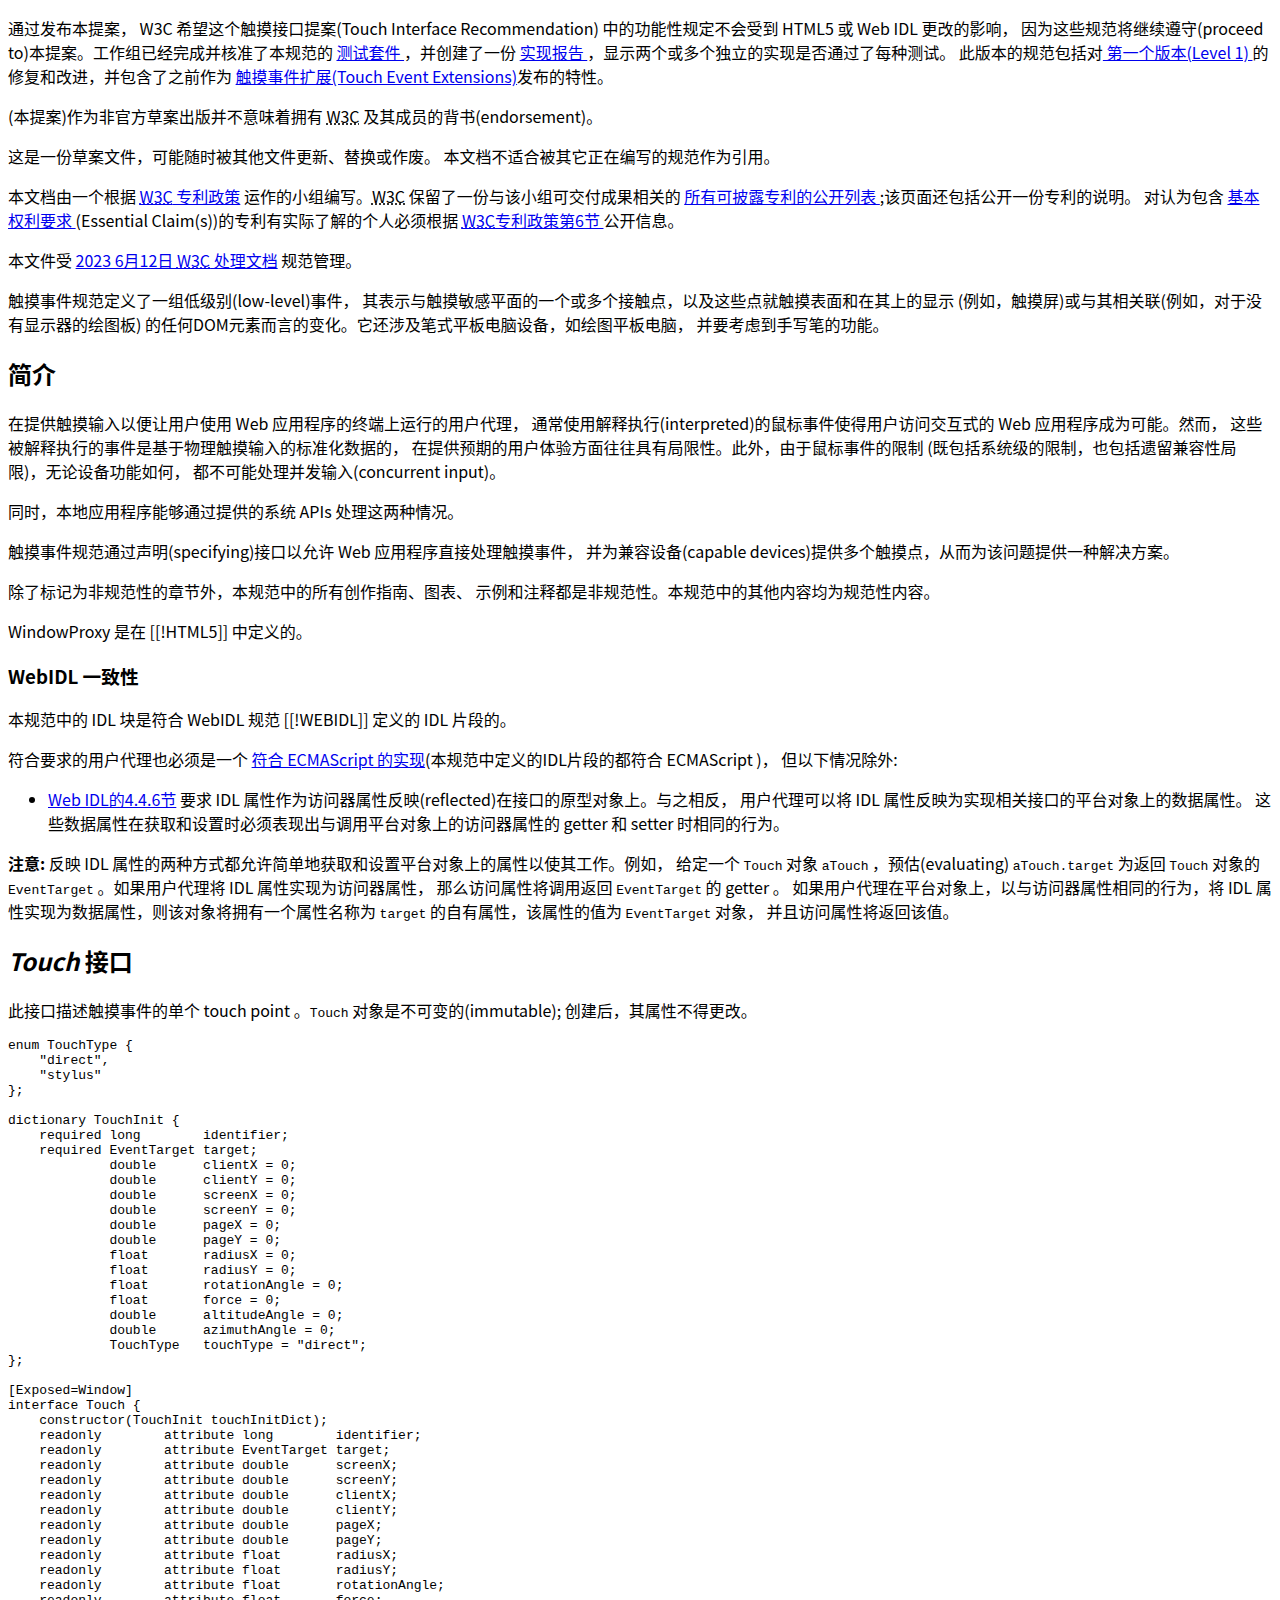
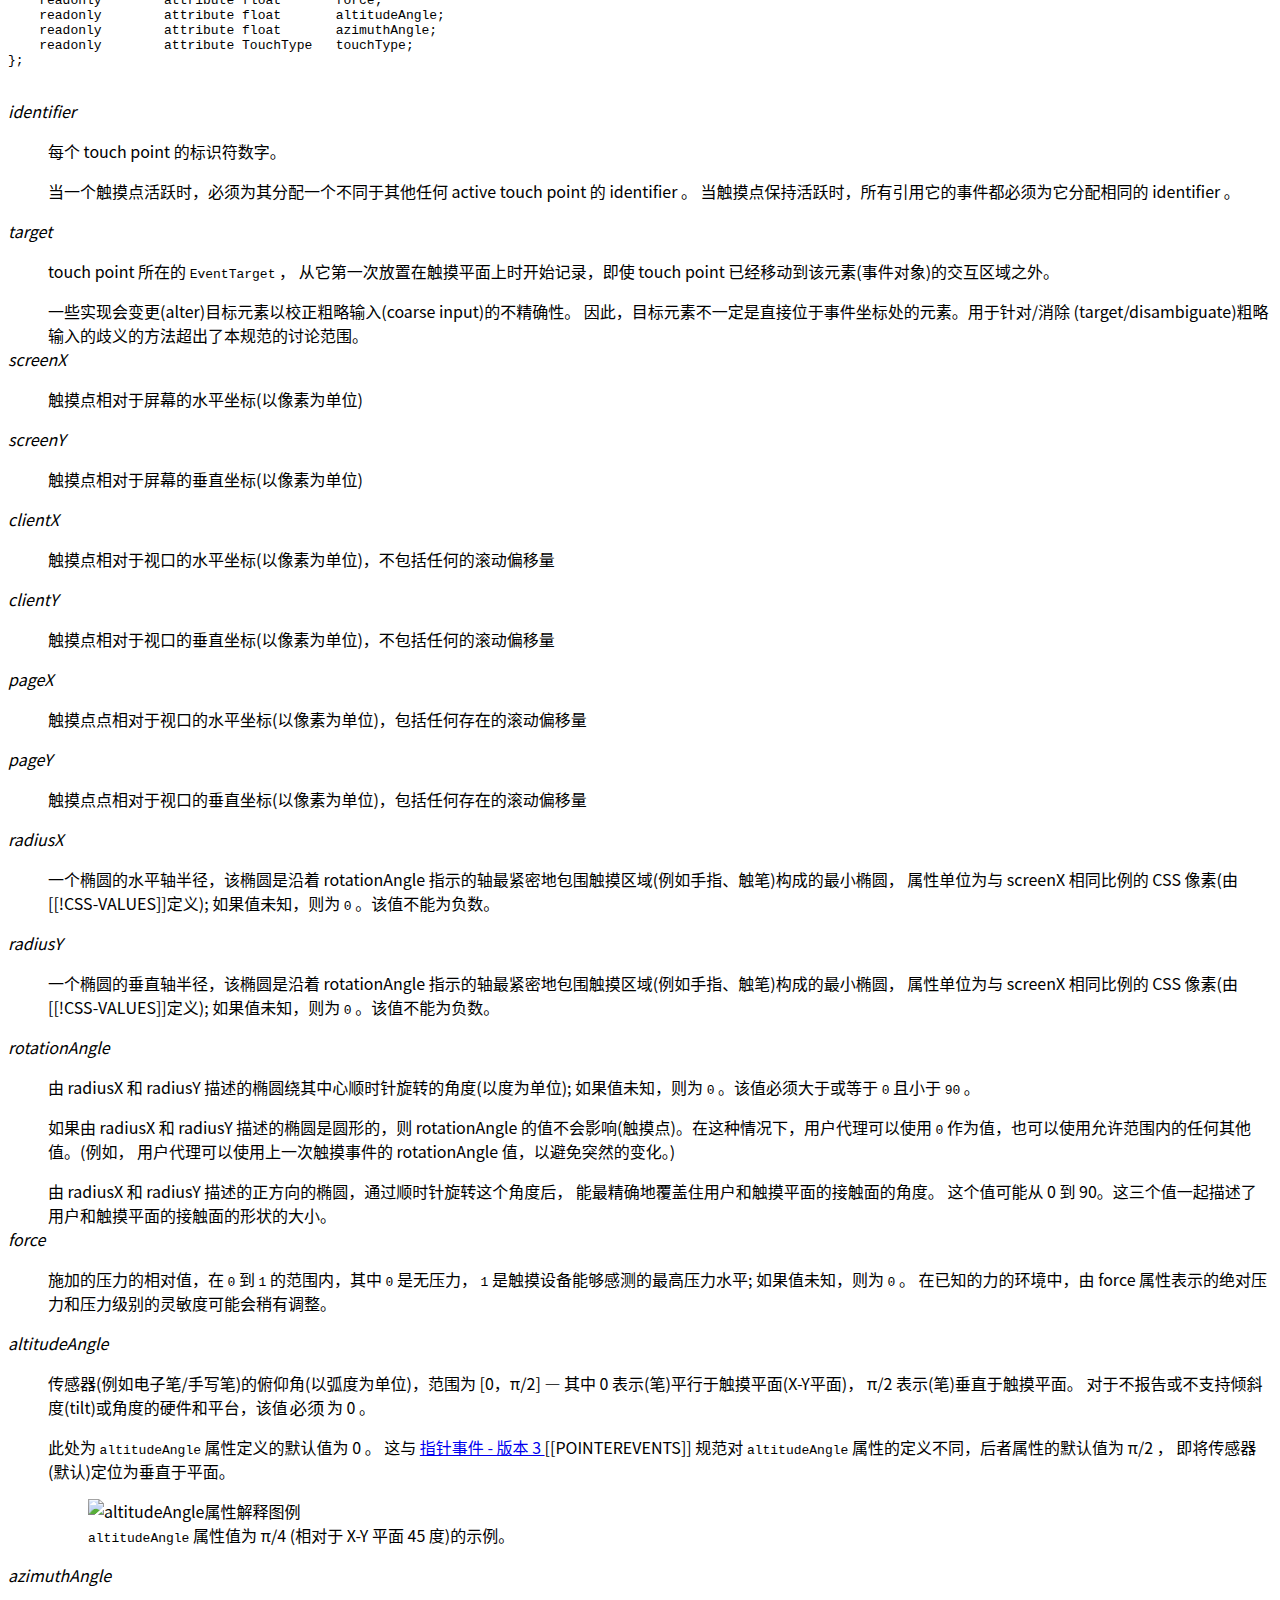
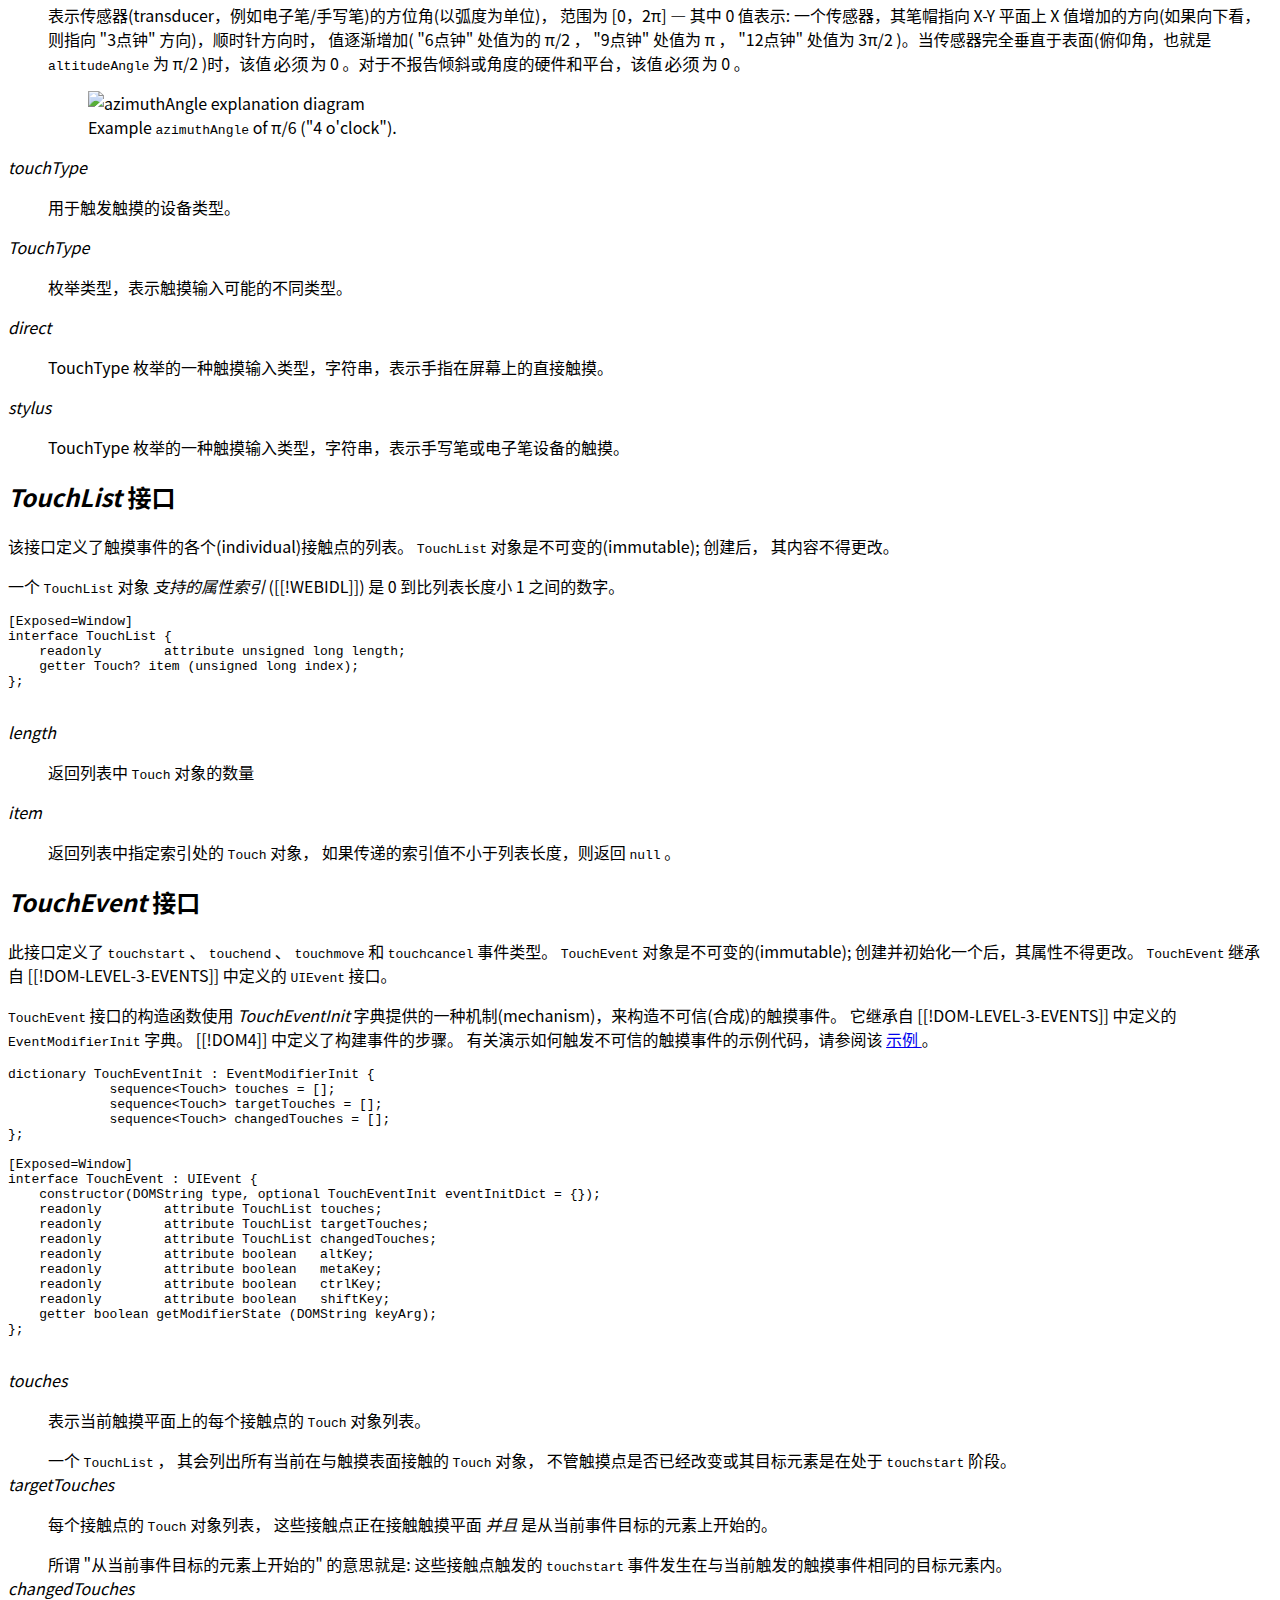
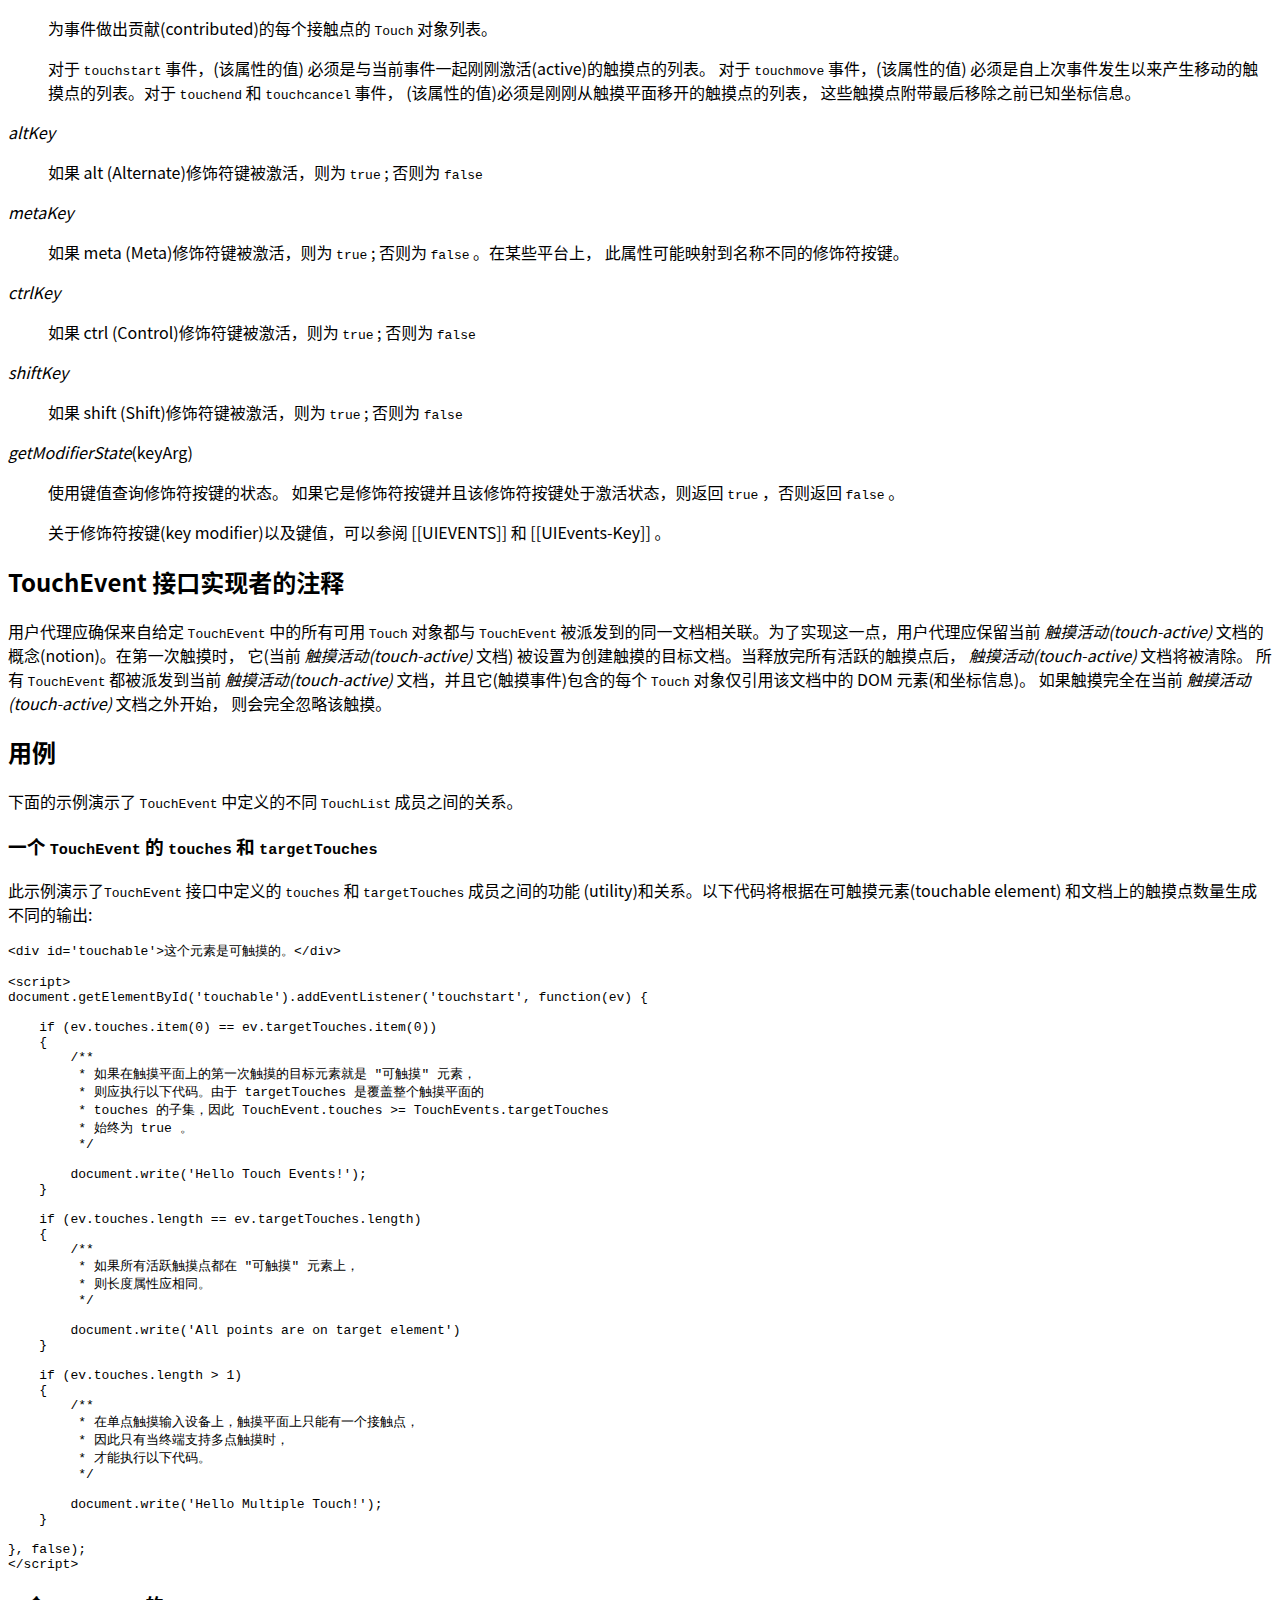
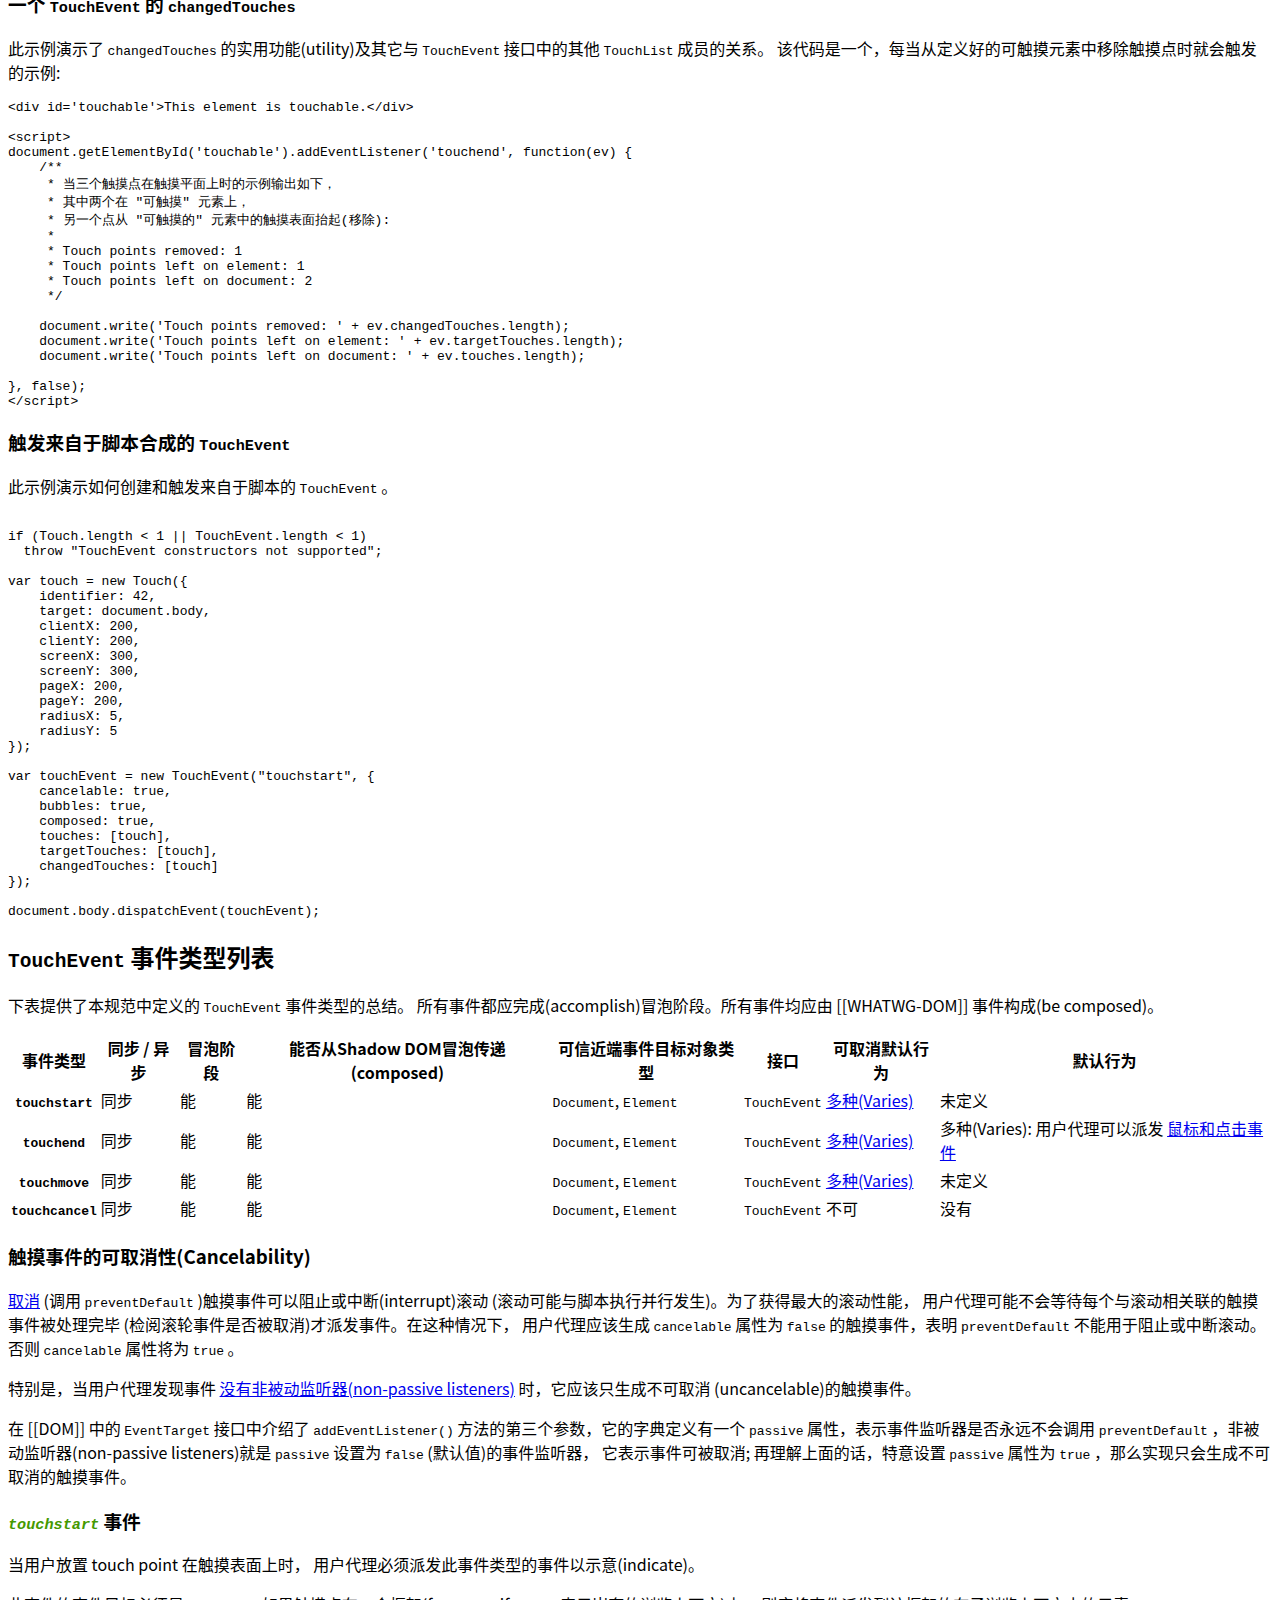
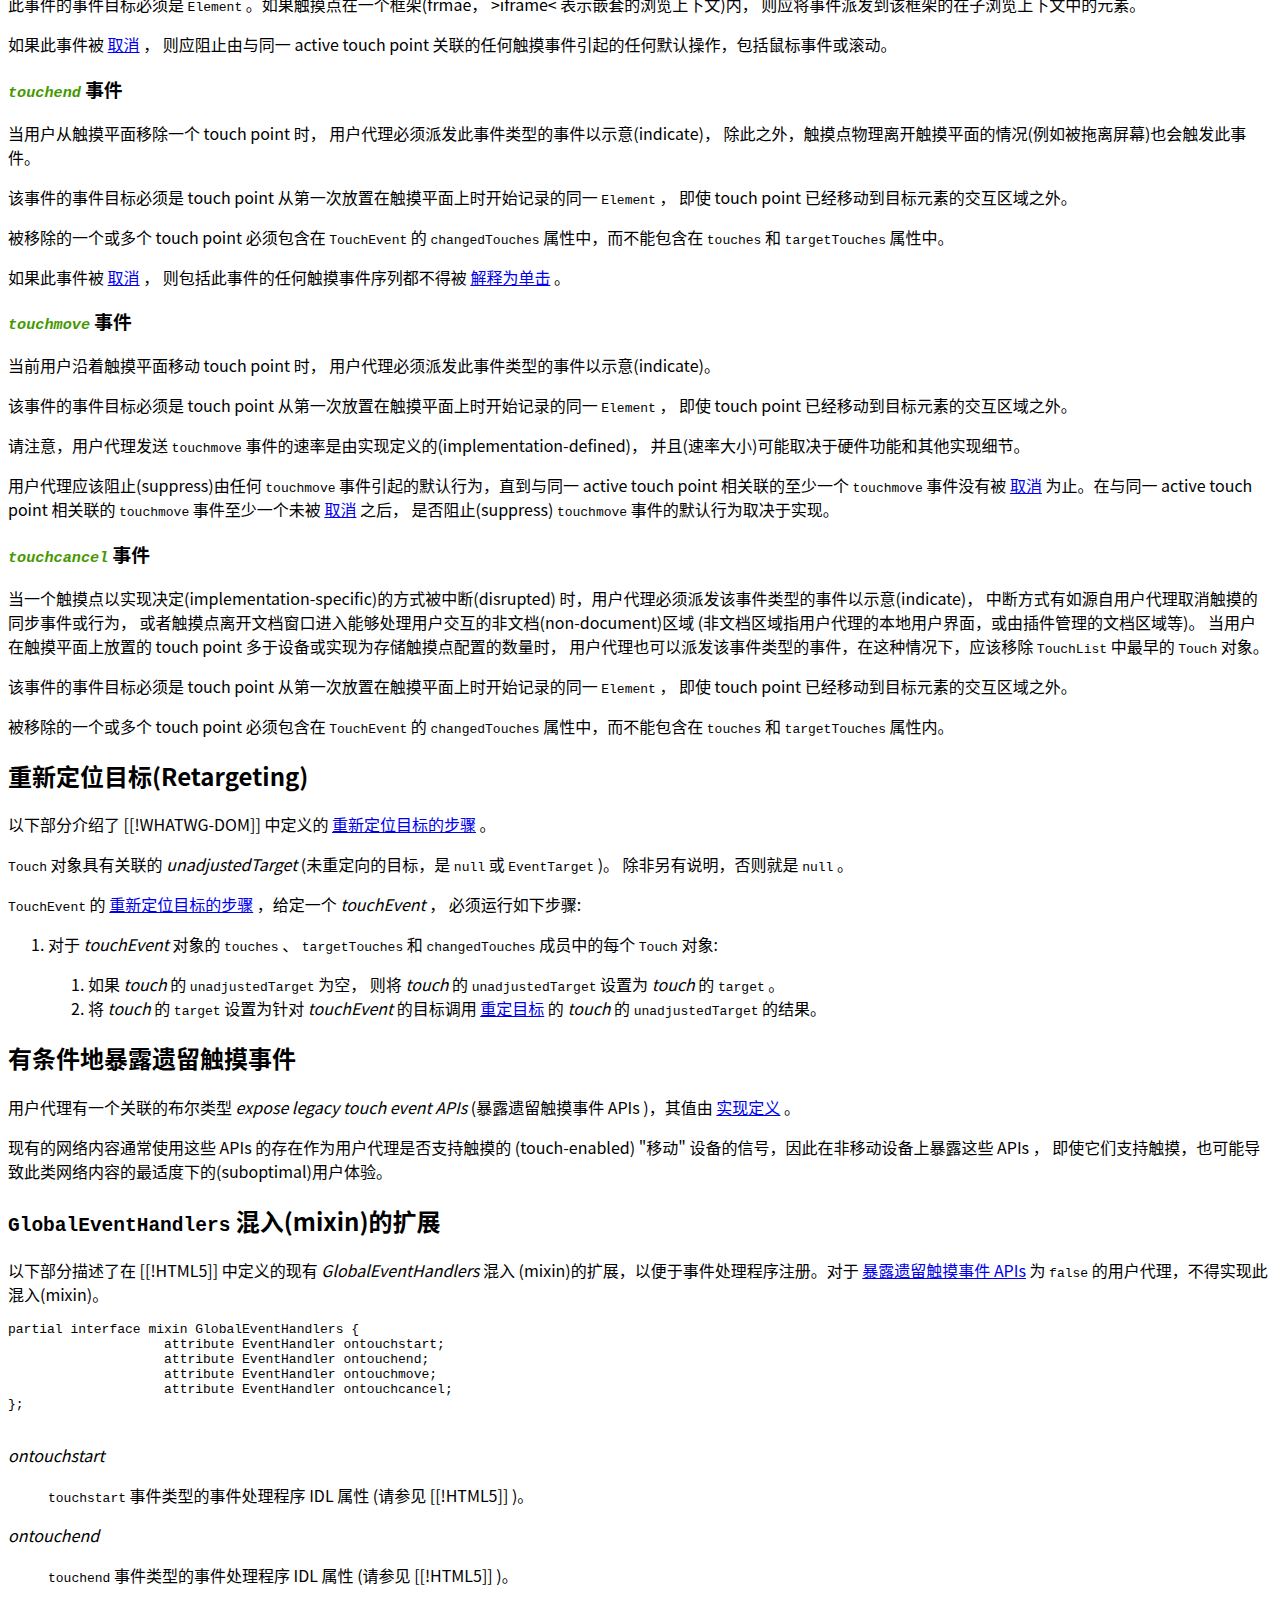
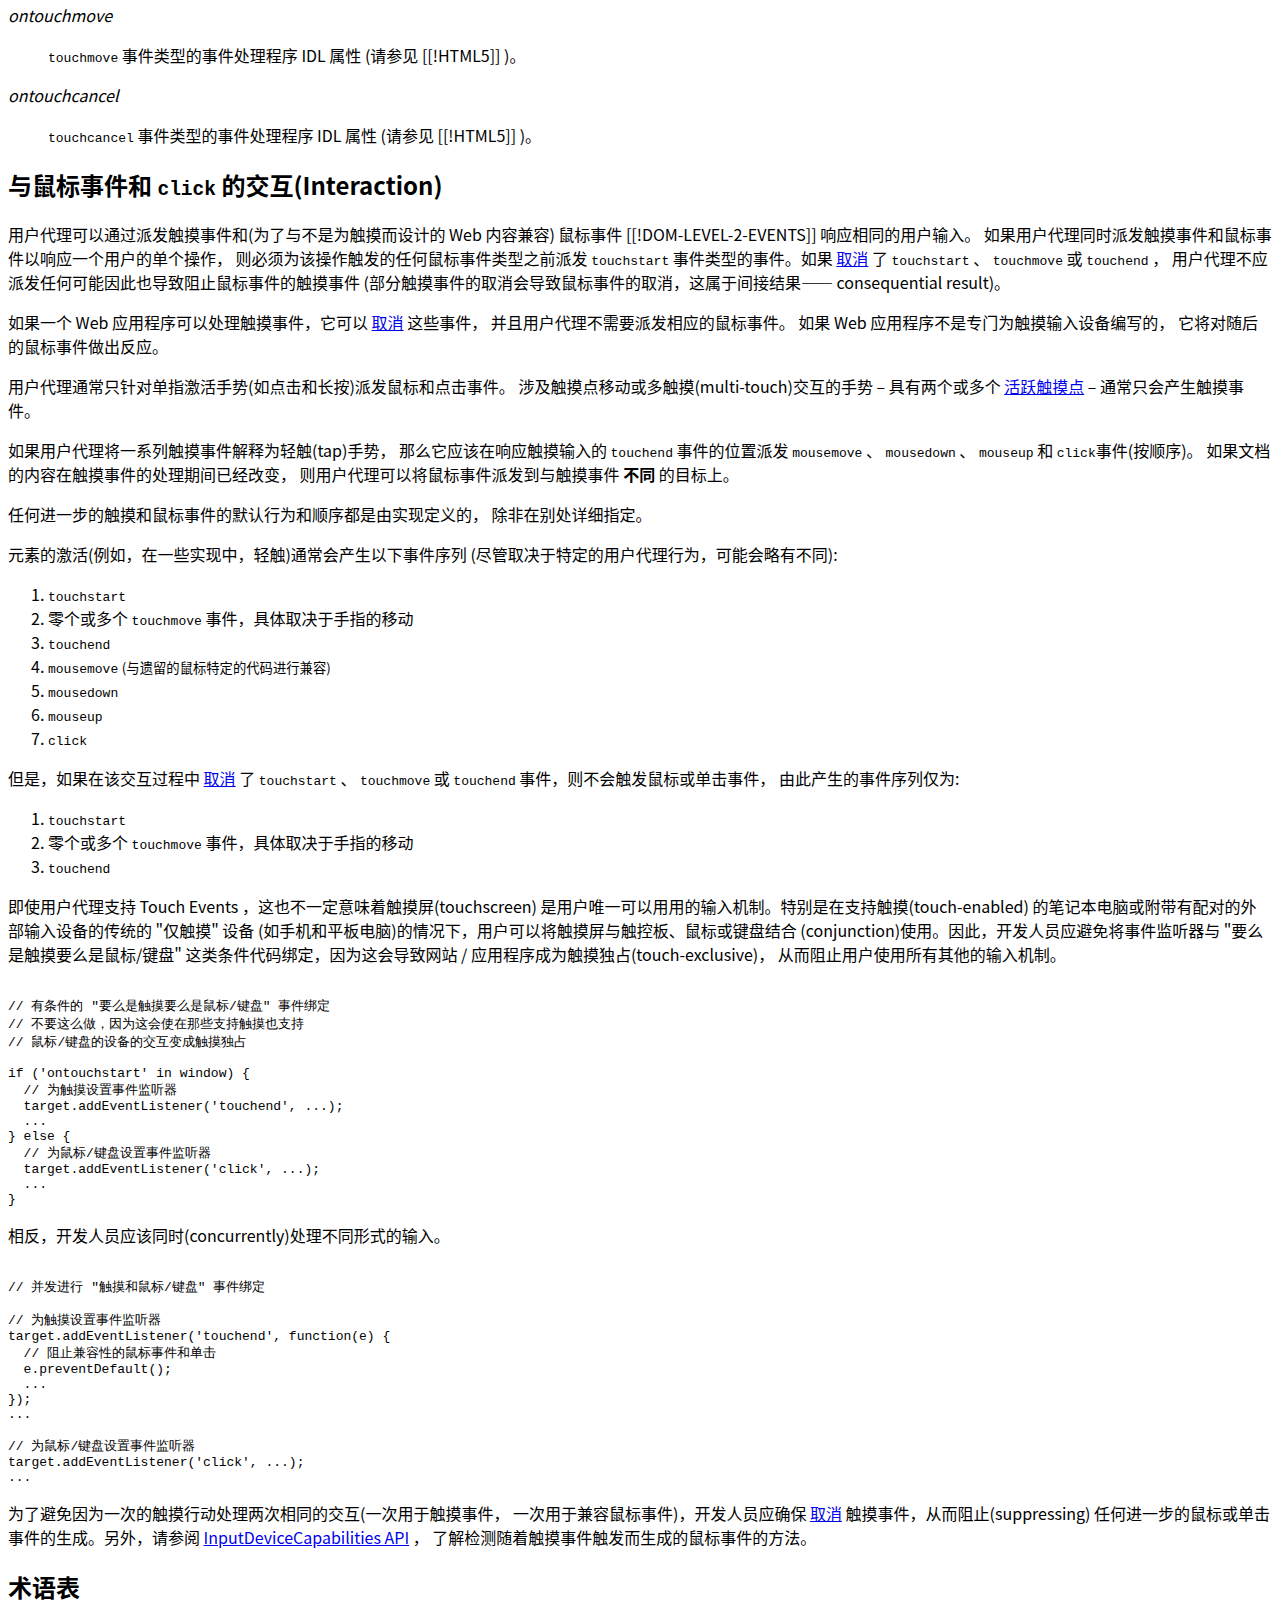
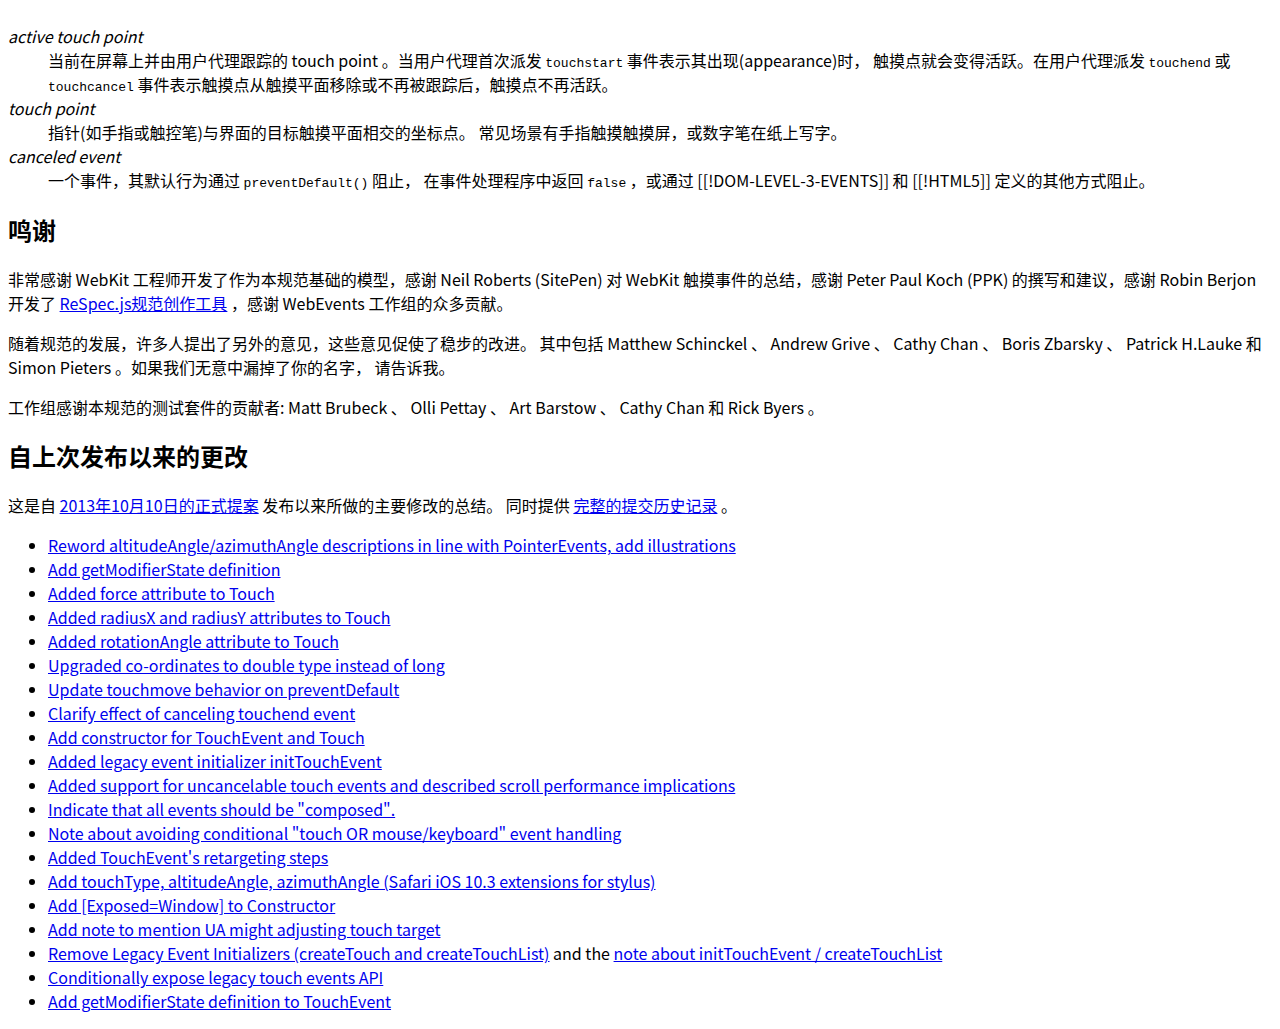
==== index.html @ 4e00e414 "触摸事件初步翻译完毕" ====
<!DOCTYPE html>
<html lang="zh">

<head>
  <title>触摸事件 - 版本 2</title>
  <meta http-equiv="Content-Type" content="text/html;charset=utf-8" />
  <link href="https://www.w3.org/2008/site/images/favicon.ico" rel="icon">
  <meta name="viewport" content="width=device-width" />
  <!--
      === NOTA BENE ===
      For the three scripts below, if your spec resides on dev.w3 you can check them
      out in the same tree and use relative links so that they'll work offline,
     -->
  <script src="https://www.w3.org/Tools/respec/respec-w3c" defer class="remove"></script>
  <script class="remove">
    var respecConfig = {
      // specification status (e.g. WD, LC, NOTE, etc.). If in doubt use ED.
      specStatus: "UD",

      // the specification's short name, as in http://www.w3.org/TR/short-name/
      shortName: "touch-events",

      // if your specification has a subtitle that goes below the main
      // formal title, define it here
      // subtitle   :  "an excellent document",

      // if you wish the publication date to be other than today, set this
      // publishDate:  "2014-05-29",

      // if the specification's copyright date is a range of years, specify
      // the start date here:
      // copyrightStart: "2005"

      // if there is a previously published draft, uncomment this and set its YYYY-MM-DD date
      // and its maturity status
      previousPublishDate: "2013-10-10",
      previousMaturity: "REC",

      // if there a publicly available Editor's Draft, this is the link
      edDraftURI: "https://w3c.github.io/touch-events/",
      license: "w3c-software-doc",

      // if this is a LCWD, uncomment and set the end of its review period
      // lcEnd: "2013-02-14",
      // prEnd: "2013-06-06",

      // editors, add as many as you like
      // only "name" is required
      editors: [{
        name: "Doug Schepers",
        url: "http://schepers.cc/",
        company: "W3C",
        companyURL: "http://w3.org/",
      },
      {
        name: "Sangwhan Moon",
        company: "Opera Software ASA",
        companyURL: "http://www.opera.com/",
      },
      {
        name: "Matt Brubeck",
        url: "http://limpet.net/mbrubeck/",
        company: "Mozilla",
        companyURL: "http://www.mozilla.org/",
      },
      {
        name: "Arthur Barstow",
        company: "Invited Expert",
        companyURL: "https://twitter.com/afbarstow",
      },
      {
        name: "Rick Byers",
        url: "http://rbyers.net/",
        company: "Google",
        companyURL: "https://www.google.com/",
      },
      {
        name: "Patrick H. Lauke",
        company: "TetraLogical",
        companyURL: "https://tetralogical.com/",
      },
      ],
      otherLinks: [{
        key: "仓库",
        data: [{
          value: "github项目仓库.",
          href: "https://github.com/w3c/touch-events",
        },
        {
          value: "bug归档.",
          href: "https://github.com/w3c/touch-events/issues",
        },
        {
          value: "提交提示.",
          href: "https://github.com/w3c/touch-events/commits/gh-pages",
        },
        {
          value: "邮件地址.",
          href: "http://lists.w3.org/Archives/Public/public-touchevents/",
        },
        ],
      },
      {
        key: "翻译",
        data: [{
          value: "mangwu.",
          href: "mailto:1185956753@qq.com",
        },
        {
          value: "github项目仓库.",
          href: "https://github.com/mangwu/touch-events-zh",
        },
        ],
      },
      ],

      // authors, add as many as you like.
      // This is optional, uncomment if you have authors as well as editors.
      // only "name" is required. Same format as editors.

      //authors:  [
      //    { name: "Your Name", url: "http://example.org/",
      //      company: "Your Company", companyURL: "http://example.com/" },
      //],

      // Name of the group
      group: "touchevents",

      // URI of the patent status for this WG, for Rec-track documents
      // !!!! IMPORTANT !!!!
      // This is important for Rec-track documents, do not copy a patent URI from a random
      // document unless you know what you're doing. If in doubt ask your friendly neighbourhood
      // Team Contact.
      // wgPatentURI:  "http://www.w3.org/2004/01/pp-impl/45559/status",

      // Enables automatic linking
      xref: ["html", "dom", "infra", "uievents"],
    }
  </script>
  <script id="fixuphook">
      ;
    (function () {
      // Hacky fix-up hook to patch up return types generated by respec.js, as special
      // operations like the ones in specialOps are not officially supported.
      var specialOps = [
        "getter ",
        "setter ",
        "creator ",
        "deleter ",
        "caller ",
        "omittable ",
      ]
      var fixUpCaller = window.setInterval(function () {
        // Check if respec.js is done.
        var respecJS = document.querySelectorAll(".remove")
        if (respecJS.length > 0) return
        else {
          // Performance-wise, this is a stupid idea. For long specs it's probably
          // going to take a *extremely* long time to finish. You have been warned.
          var tags = document.getElementsByTagName("a")

          for (var i = 0; i < tags.length; i++)
            for (var j = 0; j < specialOps.length; j++)
              if (
                tags[i].textContent.indexOf(specialOps[j]) === 0 &&
                tags[i].parentNode.previousSibling.textContent.indexOf(
                  "Return type:"
                ) !== -1
              )
                tags[i].textContent = tags[i].textContent.substring(
                  specialOps[j].length - 1
                )

          // Clean-up script element and interval caller
          var fixUpEl = document.getElementById("fixuphook")
          fixUpEl.parentNode.removeChild(fixUpEl)

          window.clearInterval(fixUpCaller)
        }
      }, 100)
    })()
  </script>

  <style>
    .event {
      font-family: monospace;
      color: #459900;
    }

    pre.idl {
      white-space: pre-wrap;
    }

    .simple th[scope="row"] a {
      color: inherit;
    }
  </style>
  <link rel="stylesheet" href="./override.css" />
</head>

<body>
  <section id="sotd">
    <p>
      通过发布本提案， W3C 希望这个触摸接口提案(Touch Interface Recommendation)
      中的功能性规定不会受到 HTML5 或 Web IDL 更改的影响，
      因为这些规范将继续遵守(proceed to)本提案。工作组已经完成并核准了本规范的
      <a href="http://w3c-test.org/webevents/tests/touch-events-v1/approved/">
        测试套件 </a>，并创建了一份
      <a href="http://www.w3.org/2010/webevents/wiki/TEv1ImplReport">
        实现报告 </a>，显示两个或多个独立的实现是否通过了每种测试。
      此版本的规范包括对<a href="http://www.w3.org/TR/touch-events/">
        第一个版本(Level 1) </a>的修复和改进，并包含了之前作为
      <a href="http://www.w3.org/TR/touch-events-extensions/">
        触摸事件扩展(Touch Event Extensions)</a>发布的特性。
    </p>

    <p>
      (本提案)作为非官方草案出版并不意味着拥有
      <abbr title="World Wide Web Consortium">W3C</abbr>
      及其成员的背书(endorsement)。
    </p>

    <p>
      这是一份草案文件，可能随时被其他文件更新、替换或作废。
      本文档不适合被其它正在编写的规范作为引用。
    </p>

    <p>
      本文档由一个根据
      <a href="https://www.w3.org/Consortium/Patent-Policy-20200915/">
        <abbr title="World Wide Web Consortium">W3C</abbr> 专利政策</a>
      运作的小组编写。<abbr title="World Wide Web Consortium">W3C</abbr>
      保留了一份与该小组可交付成果相关的
      <a href="https://www.w3.org/2004/01/pp-impl/114929/status" rel="disclosure">
        所有可披露专利的公开列表 </a> ;该页面还包括公开一份专利的说明。
      对认为包含
      <a href="https://www.w3.org/Consortium/Patent-Policy-20200915/#def-essential">
        基本权利要求 </a> (Essential Claim(s))的专利有实际了解的个人必须根据
      <a href="https://www.w3.org/Consortium/Patent-Policy-20200915/#sec-Disclosure">
        <abbr title="World Wide Web Consortium">W3C</abbr>专利政策第6节 </a>
      公开信息。
    </p>

    <p>
      本文件受
      <a id="w3c_process_revision" href="https://www.w3.org/2023/Process-20230612/">
        2023 6月12日 <abbr title="World Wide Web Consortium">W3C</abbr>
        处理文档</a> 规范管理。
    </p>
  </section>

  <section id="abstract">
    <p>
      触摸事件规范定义了一组低级别(low-level)事件，
      其表示与触摸敏感平面的一个或多个接触点，以及这些点就触摸表面和在其上的显示
      (例如，触摸屏)或与其相关联(例如，对于没有显示器的绘图板)
      的任何DOM元素而言的变化。它还涉及笔式平板电脑设备，如绘图平板电脑，
      并要考虑到手写笔的功能。
    </p>
  </section>

  <section id="introduction" class="informative">
    <h2>简介</h2>

    <p>
      在提供触摸输入以便让用户使用 Web 应用程序的终端上运行的用户代理，
      通常使用解释执行(interpreted)的鼠标事件使得用户访问交互式的 Web
      应用程序成为可能。然而，
      这些被解释执行的事件是基于物理触摸输入的标准化数据的，
      在提供预期的用户体验方面往往具有局限性。此外，由于鼠标事件的限制
      (既包括系统级的限制，也包括遗留兼容性局限)，无论设备功能如何，
      都不可能处理并发输入(concurrent input)。
    </p>

    <p>
      同时，本地应用程序能够通过提供的系统 APIs 处理这两种情况。
    </p>

    <p>
      触摸事件规范通过声明(specifying)接口以允许 Web 应用程序直接处理触摸事件，
      并为兼容设备(capable devices)提供多个触摸点，从而为该问题提供一种解决方案。
    </p>
  </section>

  <section id="conformance">
    <p>
      除了标记为非规范性的章节外，本规范中的所有创作指南、图表、
      示例和注释都是非规范性。本规范中的其他内容均为规范性内容。
    </p>
    <p>
      本文档中的关键字 <em class="rfc2119">MUST</em> 应按照
      <a href="https://datatracker.ietf.org/doc/html/bcp14">BCP 14</a>
      [<cite><a class="bibref" data-link-type="biblio" href="#bib-rfc2119" title="RFC中用于指示需求级别的关键词">RFC2119</a></cite>]
      [<cite><a class="bibref" data-link-type="biblio" href="#bib-rfc8174"
          title="RFC 2119关键字中大写与小写的歧义">RFC8174</a></cite>]
      中的描述进行解释，当且仅当它们以所有字母都是大写出现时，如前所示。
    </p>
    <p>
      本规范定义了适用于单个产品(a single product)的一致性标准:
      实现其包含的接口的用户代理。
    </p>

    <p>WindowProxy 是在 [[!HTML5]] 中定义的。</p>

    <h3 id="webidl-conform">WebIDL 一致性</h3>
    <p>
      本规范中的 IDL 块是符合 WebIDL 规范 [[!WEBIDL]] 定义的 IDL 片段的。
    </p>

    <p>
      符合要求的用户代理也必须是一个
      <a href="http://www.w3.org/TR/WebIDL/#dfn-conforming-ECMAScript-implementation">
        符合 ECMAScript 的实现</a>(本规范中定义的IDL片段的都符合 ECMAScript )，
      但以下情况除外:
    </p>

    <ul>
      <li>
        <a href="http://www.w3.org/TR/WebIDL/#es-attributes">Web IDL的4.4.6节</a>
        要求 IDL 属性作为访问器属性反映(reflected)在接口的原型对象上。与之相反，
        用户代理可以将 IDL 属性反映为实现相关接口的平台对象上的数据属性。
        这些数据属性在获取和设置时必须表现出与调用平台对象上的访问器属性的
        getter 和 setter 时相同的行为。
      </li>
    </ul>
    <p>
      <strong>注意:</strong> 反映 IDL
      属性的两种方式都允许简单地获取和设置平台对象上的属性以使其工作。例如，
      给定一个 <code>Touch</code> 对象 <code>aTouch</code> ，预估(evaluating)
      <code>aTouch.target</code> 为返回 <code>Touch</code> 对象的
      <code>EventTarget</code> 。如果用户代理将 IDL 属性实现为访问器属性，
      那么访问属性将调用返回 <code>EventTarget</code> 的 getter 。
      如果用户代理在平台对象上，以与访问器属性相同的行为，将 IDL
      属性实现为数据属性，则该对象将拥有一个属性名称为 <code>target</code>
      的自有属性，该属性的值为 <code>EventTarget</code> 对象，
      并且访问属性将返回该值。
    </p>
  </section>

  <section>
    <h2><dfn>Touch</dfn> 接口</h2>
    <p>
      此接口描述触摸事件的单个 <a>touch point</a> 。<a><code>Touch</code></a>
      对象是不可变的(immutable); 创建后，其属性不得更改。
    </p>
    <pre class="idl">
enum TouchType {
    "direct",
    "stylus"
};

dictionary TouchInit {
    required long        identifier;
    required EventTarget target;
             double      clientX = 0;
             double      clientY = 0;
             double      screenX = 0;
             double      screenY = 0;
             double      pageX = 0;
             double      pageY = 0;
             float       radiusX = 0;
             float       radiusY = 0;
             float       rotationAngle = 0;
             float       force = 0;
             double      altitudeAngle = 0;
             double      azimuthAngle = 0;
             TouchType   touchType = "direct";
};

[Exposed=Window]
interface Touch {
    constructor(TouchInit touchInitDict);
    readonly        attribute long        identifier;
    readonly        attribute EventTarget target;
    readonly        attribute double      screenX;
    readonly        attribute double      screenY;
    readonly        attribute double      clientX;
    readonly        attribute double      clientY;
    readonly        attribute double      pageX;
    readonly        attribute double      pageY;
    readonly        attribute float       radiusX;
    readonly        attribute float       radiusY;
    readonly        attribute float       rotationAngle;
    readonly        attribute float       force;
    readonly        attribute float       altitudeAngle;
    readonly        attribute float       azimuthAngle;
    readonly        attribute TouchType   touchType;
};
      </pre>
    <dl data-dfn-for="Touch" data-link-for="Touch">
      <dt><dfn>identifier</dfn></dt>
      <dd>
        <p>每个 <a>touch point</a> 的标识符数字。</p>
        <p>
          当一个触摸点活跃时，必须为其分配一个不同于其他任何
          <a>active touch point</a> 的 <a>identifier</a> 。
          当触摸点保持活跃时，所有引用它的事件都必须为它分配相同的
          <a>identifier</a> 。
        </p>
      </dd>

      <dt><dfn>target</dfn></dt>
      <dd>
        <p>
          <a>touch point</a> 所在的 <code>EventTarget</code> ，
          从它第一次放置在触摸平面上时开始记录，即使 <a>touch point</a>
          已经移动到该元素(事件对象)的交互区域之外。
        </p>
        <div class="note">
          一些实现会变更(alter)目标元素以校正粗略输入(coarse input)的不精确性。
          因此，目标元素不一定是直接位于事件坐标处的元素。用于针对/消除
          (target/disambiguate)粗略输入的歧义的方法超出了本规范的讨论范围。
        </div>
      </dd>

      <dt><dfn>screenX</dfn></dt>
      <dd>
        <p>
          触摸点相对于屏幕的水平坐标(以像素为单位)
        </p>
      </dd>
      <dt><dfn>screenY</dfn></dt>
      <dd>
        <p>
          触摸点相对于屏幕的垂直坐标(以像素为单位)
        </p>
      </dd>

      <dt><dfn>clientX</dfn></dt>
      <dd>
        <p>
          触摸点相对于视口的水平坐标(以像素为单位)，不包括任何的滚动偏移量
        </p>
      </dd>
      <dt><dfn>clientY</dfn></dt>
      <dd>
        <p>
          触摸点相对于视口的垂直坐标(以像素为单位)，不包括任何的滚动偏移量
        </p>
      </dd>

      <dt><dfn>pageX</dfn></dt>
      <dd>
        <p>
          触摸点点相对于视口的水平坐标(以像素为单位)，包括任何存在的滚动偏移量
        </p>
      </dd>
      <dt><dfn>pageY</dfn></dt>
      <dd>
        <p>
          触摸点点相对于视口的垂直坐标(以像素为单位)，包括任何存在的滚动偏移量
        </p>
      </dd>
      <dt><dfn>radiusX</dfn></dt>
      <dd>
        <p>
          一个椭圆的水平轴半径，该椭圆是沿着 rotationAngle
          指示的轴最紧密地包围触摸区域(例如手指、触笔)构成的最小椭圆，
          属性单位为与 screenX 相同比例的 CSS 像素(由[[!CSS-VALUES]]定义);
          如果值未知，则为 <code>0</code> 。该值不能为负数。
        </p>
      </dd>
      <dt><dfn>radiusY</dfn></dt>
      <dd>
        <p>
          一个椭圆的垂直轴半径，该椭圆是沿着 rotationAngle
          指示的轴最紧密地包围触摸区域(例如手指、触笔)构成的最小椭圆，
          属性单位为与 screenX 相同比例的 CSS 像素(由[[!CSS-VALUES]]定义);
          如果值未知，则为 <code>0</code> 。该值不能为负数。
        </p>
      </dd>
      <dt><dfn>rotationAngle</dfn></dt>
      <dd>
        <p>
          由 radiusX 和 radiusY 描述的椭圆绕其中心顺时针旋转的角度(以度为单位);
          如果值未知，则为 <code>0</code> 。该值必须大于或等于 <code>0</code>
          且小于 <code>90</code> 。
        </p>

        <p>
          如果由 radiusX 和 radiusY 描述的椭圆是圆形的，则 rotationAngle
          的值不会影响(触摸点)。在这种情况下，用户代理可以使用 <code>0</code>
          作为值，也可以使用允许范围内的任何其他值。(例如，
          用户代理可以使用上一次触摸事件的 rotationAngle 值，以避免突然的变化。)
        </p>

        <div class="note custom-note">
          由 radiusX 和 radiusY 描述的正方向的椭圆，通过顺时针旋转这个角度后，
          能最精确地覆盖住用户和触摸平面的接触面的角度。
          这个值可能从 0 到 90。这三个值一起描述了用户和触摸平面的接触面的形状的大小。
        </div>
      </dd>
      <dt><dfn>force</dfn></dt>
      <dd>
        <p>
          施加的压力的相对值，在 <code>0</code> 到 <code>1</code> 的范围内，其中
          <code>0</code> 是无压力， <code>1</code>
          是触摸设备能够感测的最高压力水平; 如果值未知，则为 <code>0</code> 。
          在已知的力的环境中，由 force
          属性表示的绝对压力和压力级别的灵敏度可能会稍有调整。
        </p>
      </dd>
      <dt><dfn>altitudeAngle</dfn></dt>
      <dd>
        <p>
          传感器(例如电子笔/手写笔)的俯仰角(以弧度为单位)，范围为 [0，π/2] —
          其中 0 表示(笔)平行于触摸平面(X-Y平面)， π/2 表示(笔)垂直于触摸平面。
          对于不报告或不支持倾斜度(tilt)或角度的硬件和平台，该值
          <span class="zh-upper">必须</span> 为 0 。
        </p>

        <div class="note">
          此处为 <code>altitudeAngle</code> 属性定义的默认值为 0 。
          这与 <a href="https://w3c.github.io/pointerevents/">
            指针事件 - 版本 3 </a> [[POINTEREVENTS]] 规范对
          <code>altitudeAngle</code> 属性的定义不同，后者属性的默认值为 π/2 ，
          即将传感器(默认)定位为垂直于平面。
        </div>

        <figure id="figure_altitudeAngle">
          <img src="images/altitudeAngle.png" alt="altitudeAngle属性解释图例" />
          <figcaption>
            <code>altitudeAngle</code> 属性值为 π/4 (相对于 X-Y 平面 45 度)的示例。
          </figcaption>
        </figure>
      </dd>
      <dt><dfn>azimuthAngle</dfn></dt>
      <dd>
        <p>
          表示传感器(transducer，例如电子笔/手写笔)的方位角(以弧度为单位)，
          范围为 [0，2π] — 其中 0 值表示: 一个传感器，其笔帽指向 X-Y 平面上 X
          值增加的方向(如果向下看，则指向 "3点钟" 方向)，顺时针方向时，
          值逐渐增加( "6点钟" 处值为的 π/2 ， "9点钟" 处值为 π ， "12点钟"
          处值为 3π/2 )。当传感器完全垂直于表面(俯仰角，也就是
          <code>altitudeAngle</code> 为 π/2 )时，该值 <span class="zh-upper">
            必须</span> 为 0 。对于不报告倾斜或角度的硬件和平台，该值
          <span class="zh-upper">必须</span> 为 0 。
        </p>
        <figure id="figure_azimuthAngle">
          <img src="images/azimuthAngle.png" alt="azimuthAngle explanation diagram" />
          <figcaption>
            Example <code>azimuthAngle</code> of π/6 ("4 o'clock").
          </figcaption>
        </figure>
      </dd>
      <dt><dfn>touchType</dfn></dt>
      <dd>
        <p>用于触发触摸的设备类型。</p>
      </dd>
    </dl>
    <dl>
      <dt><dfn>TouchType</dfn></dt>
      <dd>
        <p>
          枚举类型，表示触摸输入可能的不同类型。
        </p>
      </dd>
    </dl>
    <dl data-dfn-for="TouchType" data-link-for="TouchType">
      <dt><dfn>direct</dfn></dt>
      <dd>
        <p>
          TouchType 枚举的一种触摸输入类型，字符串，表示手指在屏幕上的直接触摸。
        </p>
      </dd>
      <dt><dfn>stylus</dfn></dt>
      <dd>
        <p>
          TouchType 枚举的一种触摸输入类型，字符串，表示手写笔或电子笔设备的触摸。
        </p>
      </dd>
    </dl>
  </section>

  <section>
    <h2><dfn>TouchList</dfn> 接口</h2>
    <p>
      该接口定义了触摸事件的各个(individual)接触点的列表。
      <a><code>TouchList</code></a> 对象是不可变的(immutable); 创建后，
      其内容不得更改。
    </p>
    <p>
      一个 <code>TouchList</code> 对象 <em>支持的属性索引</em> ([[!WEBIDL]])
      是 0 到比列表长度小 1 之间的数字。
    </p>
    <pre class="idl">
[Exposed=Window]
interface TouchList {
    readonly        attribute unsigned long length;
    getter Touch? item (unsigned long index);
};
      </pre>
    <dl data-dfn-for="TouchList" data-link-for="TouchList">
      <dt><dfn>length</dfn></dt>
      <dd>
        <p>
          返回列表中 <a><code>Touch</code></a> 对象的数量
        </p>
      </dd>
      <dt><dfn>item</dfn></dt>
      <dd>
        <p>
          返回列表中指定索引处的 <a><code>Touch</code></a> 对象，
          如果传递的索引值不小于列表长度，则返回 <code>null</code> 。
        </p>
      </dd>
    </dl>
  </section>

  <section>
    <h2><dfn>TouchEvent</dfn> 接口</h2>
    <p>
      此接口定义了 <a><code>touchstart</code></a> 、
      <a><code>touchend</code></a> 、 <a><code>touchmove</code></a> 和
      <a><code>touchcancel</code></a> 事件类型。 <a><code>TouchEvent</code></a>
      对象是不可变的(immutable); 创建并初始化一个后，其属性不得更改。
      <code>TouchEvent</code> 继承自 [[!DOM-LEVEL-3-EVENTS]] 中定义的
      <code>UIEvent</code> 接口。
    </p>
    <p>
      <code>TouchEvent</code> 接口的构造函数使用 <dfn>TouchEventInit</dfn>
      字典提供的一种机制(mechanism)，来构造不可信(合成)的触摸事件。
      它继承自 [[!DOM-LEVEL-3-EVENTS]] 中定义的 <code>EventModifierInit</code>
      字典。 [[!DOM4]] 中定义了构建事件的步骤。
      有关演示如何触发不可信的触摸事件的示例代码，请参阅该
      <a href="#firing-a-synthetic-touchevent-from-script" title="examples">
        示例
      </a> 。
    </p>
    <pre class="idl">
dictionary TouchEventInit : EventModifierInit {
             sequence&lt;Touch&gt; touches = [];
             sequence&lt;Touch&gt; targetTouches = [];
             sequence&lt;Touch&gt; changedTouches = [];
};

[Exposed=Window]
interface TouchEvent : UIEvent {
    constructor(DOMString type, optional TouchEventInit eventInitDict = {});
    readonly        attribute TouchList touches;
    readonly        attribute TouchList targetTouches;
    readonly        attribute TouchList changedTouches;
    readonly        attribute boolean   altKey;
    readonly        attribute boolean   metaKey;
    readonly        attribute boolean   ctrlKey;
    readonly        attribute boolean   shiftKey;
    getter boolean getModifierState (DOMString keyArg);
};
      </pre>
    <dl data-dfn-for="TouchEvent" data-link-for="TouchEvent">
      <dt><dfn>touches</dfn></dt>
      <dd>
        <p>
          表示当前触摸平面上的每个接触点的 <a><code>Touch</code></a> 对象列表。
        </p>
        <div class="note custom-note">
          一个 <a><code>TouchList</code></a> ，
          其会列出所有当前在与触摸表面接触的 <a><code>Touch</code></a> 对象，
          不管触摸点是否已经改变或其目标元素是在处于
          <a><code>touchstart</code></a> 阶段。
        </div>
      </dd>
      <dt><dfn>targetTouches</dfn></dt>
      <dd>
        <p>
          每个接触点的 <a><code>Touch</code></a> 对象列表，
          这些接触点正在接触触摸平面 <em>并且</em>
          是从当前事件目标的元素上开始的。
        </p>
        <div class="note custom-note">
          所谓 "从当前事件目标的元素上开始的" 的意思就是: 这些接触点触发的
          <code>touchstart</code> 事件发生在与当前触发的触摸事件相同的目标元素内。
        </div>
      </dd>
      <dt><dfn>changedTouches</dfn></dt>
      <dd>
        <p>
          为事件做出贡献(contributed)的每个接触点的 <a><code>Touch</code></a>
          对象列表。
        </p>
        <p>
          对于 <a><code>touchstart</code></a> 事件，(该属性的值)
          必须是与当前事件一起刚刚激活(active)的触摸点的列表。
          对于 <a><code>touchmove</code></a> 事件，(该属性的值)
          必须是自上次事件发生以来产生移动的触摸点的列表。对于
          <a><code>touchend</code></a> 和 <a><code>touchcancel</code></a> 事件，
          (该属性的值)必须是刚刚从触摸平面移开的触摸点的列表，
          这些触摸点附带最后移除之前已知坐标信息。
        </p>
      </dd>

      <dt><dfn>altKey</dfn></dt>
      <dd>
        <p>
          如果 alt (Alternate)修饰符键被激活，则为 <code>true</code> ; 否则为
          <code>false</code>
        </p>
      </dd>
      <dt><dfn>metaKey</dfn></dt>
      <dd>
        <p>
          如果 meta (Meta)修饰符键被激活，则为 <code>true</code> ; 否则为
          <code>false</code> 。在某些平台上，
          此属性可能映射到名称不同的修饰符按键。
        </p>
      </dd>
      <dt><dfn>ctrlKey</dfn></dt>
      <dd>
        <p>
          如果 ctrl (Control)修饰符键被激活，则为 <code>true</code> ; 否则为
          <code>false</code>
        </p>
      </dd>
      <dt><dfn>shiftKey</dfn></dt>
      <dd>
        <p>
          如果 shift (Shift)修饰符键被激活，则为 <code>true</code> ; 否则为
          <code>false</code>
        </p>
      </dd>
      <dt><dfn>getModifierState</dfn>(keyArg)</dt>
      <dd>
        <p>
          使用键值查询修饰符按键的状态。
          如果它是修饰符按键并且该修饰符按键处于激活状态，则返回
          <code>true</code> ，否则返回 <code>false</code> 。
        </p>
        <div class="note custom-note">
          关于修饰符按键(key modifier)以及键值，可以参阅 [[UIEVENTS]] 和
          [[UIEvents-Key]] 。
        </div>

      </dd>
    </dl>

    <section class="informative">
      <h2>TouchEvent 接口实现者的注释</h2>
      <div class="note">
        <p>
          用户代理应确保来自给定 <a><code>TouchEvent</code></a> 中的所有可用
          <a><code>Touch</code></a> 对象都与 <a><code>TouchEvent</code></a>
          被派发到的同一文档相关联。为了实现这一点，用户代理应保留当前
          <em>触摸活动(touch-active)</em> 文档的概念(notion)。在第一次触摸时，
          它(当前 <em>触摸活动(touch-active)</em> 文档)
          被设置为创建触摸的目标文档。当释放完所有活跃的触摸点后，
          <em>触摸活动(touch-active)</em> 文档将被清除。
          所有 <a><code>TouchEvent</code></a> 都被派发到当前
          <em>触摸活动(touch-active)</em> 文档，并且它(触摸事件)包含的每个
          <a><code>Touch</code></a> 对象仅引用该文档中的 DOM 元素(和坐标信息)。
          如果触摸完全在当前 <em>触摸活动(touch-active)</em> 文档之外开始，
          则会完全忽略该触摸。
        </p>
      </div>
    </section>

    <section class="informative">
      <h2>用例</h2>

      <p>
        下面的示例演示了 <a><code>TouchEvent</code></a> 中定义的不同
        <a><code>TouchList</code></a> 成员之间的关系。
      </p>

      <section>
        <h3>
          一个 <a><code>TouchEvent</code></a> 的 <code>touches</code> 和
          <code>targetTouches</code>
        </h3>

        <p>
          此示例演示了<a><code>TouchEvent</code></a> 接口中定义的
          <code>touches</code> 和 <code>targetTouches</code> 成员之间的功能
          (utility)和关系。以下代码将根据在可触摸元素(touchable element)
          和文档上的触摸点数量生成不同的输出:
        </p>

        <pre class="example">
&lt;div id='touchable'&gt;这个元素是可触摸的。&lt;/div&gt;

&lt;script&gt;
document.getElementById('touchable').addEventListener('touchstart', function(ev) {

    if (ev.touches.item(0) == ev.targetTouches.item(0))
    {
        /**
         * 如果在触摸平面上的第一次触摸的目标元素就是 "可触摸" 元素，
         * 则应执行以下代码。由于 targetTouches 是覆盖整个触摸平面的
         * touches 的子集，因此 TouchEvent.touches >= TouchEvents.targetTouches
         * 始终为 true 。
         */

        document.write('Hello Touch Events!');
    }

    if (ev.touches.length == ev.targetTouches.length)
    {
        /**
         * 如果所有活跃触摸点都在 "可触摸" 元素上，
         * 则长度属性应相同。
         */

        document.write('All points are on target element')
    }

    if (ev.touches.length > 1)
    {
        /**
         * 在单点触摸输入设备上，触摸平面上只能有一个接触点，
         * 因此只有当终端支持多点触摸时，
         * 才能执行以下代码。
         */

        document.write('Hello Multiple Touch!');
    }

}, false);
&lt;/script&gt;
</pre>
      </section>

      <section>
        <h3>
          一个 <a><code>TouchEvent</code></a> 的 <code>changedTouches</code>
        </h3>

        <p>
          此示例演示了 <code>changedTouches</code> 的实用功能(utility)及其它与
          <a><code>TouchEvent</code></a> 接口中的其他
          <a><code>TouchList</code></a> 成员的关系。
          该代码是一个，每当从定义好的可触摸元素中移除触摸点时就会触发的示例:
        </p>

        <pre class="example">
&lt;div id='touchable'&gt;This element is touchable.&lt;/div&gt;

&lt;script&gt;
document.getElementById('touchable').addEventListener('touchend', function(ev) {
    /**
     * 当三个触摸点在触摸平面上时的示例输出如下，
     * 其中两个在 "可触摸" 元素上，
     * 另一个点从 "可触摸的" 元素中的触摸表面抬起(移除):
     *
     * Touch points removed: 1
     * Touch points left on element: 1
     * Touch points left on document: 2
     */

    document.write('Touch points removed: ' + ev.changedTouches.length);
    document.write('Touch points left on element: ' + ev.targetTouches.length);
    document.write('Touch points left on document: ' + ev.touches.length);

}, false);
&lt;/script&gt;
</pre>
      </section>

      <section>
        <h3>
          触发来自于脚本合成的 <a><code>TouchEvent</code></a>
        </h3>

        <p>
          此示例演示如何创建和触发来自于脚本的 <a><code>TouchEvent</code></a> 。
        </p>

        <pre class="example">

if (Touch.length &lt; 1 || TouchEvent.length &lt; 1)
  throw "TouchEvent constructors not supported";

var touch = new Touch({
    identifier: 42,
    target: document.body,
    clientX: 200,
    clientY: 200,
    screenX: 300,
    screenY: 300,
    pageX: 200,
    pageY: 200,
    radiusX: 5,
    radiusY: 5
});

var touchEvent = new TouchEvent("touchstart", {
    cancelable: true,
    bubbles: true,
    composed: true,
    touches: [touch],
    targetTouches: [touch],
    changedTouches: [touch]
});

document.body.dispatchEvent(touchEvent);
</pre>
      </section>
    </section>

    <section class="informative">
      <h2>
        <a><code>TouchEvent</code></a> 事件类型列表
      </h2>

      <p>
        下表提供了本规范中定义的 <a><code>TouchEvent</code></a> 事件类型的总结。
        所有事件都应完成(accomplish)冒泡阶段。所有事件均应由 [[WHATWG-DOM]]
        事件构成(be composed)。
      </p>

      <!--
          // FIXME: As of the time of writing, respec.js doesn't have support for
          // tables like this - we're just piggybacking on a existing class, with
          // raw markup as a quick and dirty workaround.
          -->

      <table class="simple" id="table-event-summary">
        <thead>
          <tr>
            <th>事件类型</th>
            <th>同步 / 异步</th>
            <th>冒泡阶段</th>
            <th>能否从Shadow
              DOM冒泡传递(composed)</th>
            <th>可信近端事件目标对象类型</th>
            <th>接口</th>
            <th>可取消默认行为</th>
            <th>默认行为</th>
          </tr>
        </thead>
        <tbody>
          <tr>
            <th scope="row">
              <a><code>touchstart</code></a>
            </th>
            <td>同步</td>
            <td>能</td>
            <td>能</td>
            <td><code>Document</code>, <code>Element</code></td>
            <td>
              <a><code>TouchEvent</code></a>
            </td>
            <td><a href="#cancelability">多种(Varies)</a></td>
            <td>未定义</td>
          </tr>
          <tr>
            <th scope="row">
              <a><code>touchend</code></a>
            </th>
            <td>同步</td>
            <td>能</td>
            <td>能</td>
            <td><code>Document</code>, <code>Element</code></td>
            <td>
              <a><code>TouchEvent</code></a>
            </td>
            <td><a href="#cancelability">多种(Varies)</a></td>
            <td>
              多种(Varies): 用户代理可以派发
              <a href="#mouse-events">鼠标和点击事件</a>
            </td>
          </tr>
          <tr>
            <th scope="row">
              <a><code>touchmove</code></a>
            </th>
            <td>同步</td>
            <td>能</td>
            <td>能</td>
            <td><code>Document</code>, <code>Element</code></td>
            <td>
              <a><code>TouchEvent</code></a>
            </td>
            <td><a href="#cancelability">多种(Varies)</a></td>
            <td>未定义</td>
          </tr>
          <tr>
            <th scope="row">
              <a><code>touchcancel</code></a>
            </th>
            <td>同步</td>
            <td>能</td>
            <td>能</td>
            <td><code>Document</code>, <code>Element</code></td>
            <td>
              <a><code>TouchEvent</code></a>
            </td>
            <td>不可</td>
            <td>没有</td>
          </tr>
        </tbody>
      </table>
    </section>

    <section>
      <h3 id="cancelability">触摸事件的可取消性(Cancelability)</h3>
      <p>
        <a href="#dfn-canceled-event">取消</a> (调用
        <code>preventDefault</code> )触摸事件可以阻止或中断(interrupt)滚动
        (滚动可能与脚本执行并行发生)。为了获得最大的滚动性能，
        用户代理可能不会等待每个与滚动相关联的触摸事件被处理完毕
        (检阅滚轮事件是否被取消)才派发事件。在这种情况下，
        用户代理应该生成 <code>cancelable</code> 属性为 <code>false</code>
        的触摸事件，表明 <code>preventDefault</code> 不能用于阻止或中断滚动。
        否则 <code>cancelable</code> 属性将为 <code>true</code> 。
      </p>
      <p>
        特别是，当用户代理发现事件
        <a href="https://dom.spec.whatwg.org/#observing-event-listeners">
          没有非被动监听器(non-passive listeners)</a> 时，它应该只生成不可取消
        (uncancelable)的触摸事件。
      </p>

      <div class="note custom-note">
        在 [[DOM]] 中的 <code>EventTarget</code> 接口中介绍了
        <code>addEventListener()</code> 方法的第三个参数，它的字典定义有一个
        <code>passive</code> 属性，表示事件监听器是否永远不会调用
        <code>preventDefault</code> ，非被动监听器(non-passive listeners)就是
        <code>passive</code> 设置为 <code>false</code> (默认值)的事件监听器，
        它表示事件可被取消; 再理解上面的话，特意设置 <code>passive</code> 属性为
        <code>true</code> ，那么实现只会生成不可取消的触摸事件。
      </div>
    </section>

    <section>
      <h3 id="event-touchstart">
        <dfn class="event"><code>touchstart</code></dfn> 事件
      </h3>
      <p>
        当用户放置 <a>touch point</a> 在触摸表面上时，
        用户代理必须派发此事件类型的事件以示意(indicate)。
      </p>

      <p>
        此事件的事件目标必须是 <code>Element</code> 。如果触摸点在一个框架(frmae，
        &gt;iframe&lt; 表示嵌套的浏览上下文)内，
        则应将事件派发到该框架的在子浏览上下文中的元素。
      </p>

      <p>
        如果此事件被 <a href="#dfn-canceled-event">取消</a> ，
        则应阻止由与同一 <a>active touch point</a>
        关联的任何触摸事件引起的任何默认操作，包括鼠标事件或滚动。
      </p>
    </section>

    <section data-link-for="TouchEvent">
      <h3 id="event-touchend">
        <dfn class="event"><code>touchend</code></dfn> 事件
      </h3>
      <p>
        当用户从触摸平面移除一个 <a>touch point</a> 时，
        用户代理必须派发此事件类型的事件以示意(indicate)，
        除此之外，触摸点物理离开触摸平面的情况(例如被拖离屏幕)也会触发此事件。
      </p>

      <p>
        该事件的事件目标必须是 <a>touch point</a>
        从第一次放置在触摸平面上时开始记录的同一 <code>Element</code> ，
        即使 <a>touch point</a> 已经移动到目标元素的交互区域之外。
      </p>

      <p>
        被移除的一个或多个 <a>touch point</a> 必须包含在
        <a><code>TouchEvent</code></a> 的 <a><code>changedTouches</code></a>
        属性中，而不能包含在 <a><code>touches</code></a> 和
        <a><code>targetTouches</code></a> 属性中。
      </p>

      <p>
        如果此事件被 <a href="#dfn-canceled-event">取消</a> ，
        则包括此事件的任何触摸事件序列都不得被
        <a href="#click-events">解释为单击</a> 。
      </p>
    </section>

    <section>
      <h3 id="event-touchmove">
        <dfn class="event"><code>touchmove</code></dfn> 事件
      </h3>
      <p>
        当前用户沿着触摸平面移动 <a>touch point</a> 时，
        用户代理必须派发此事件类型的事件以示意(indicate)。
      </p>

      <p>
        该事件的事件目标必须是 <a>touch point</a>
        从第一次放置在触摸平面上时开始记录的同一 <code>Element</code> ，
        即使 <a>touch point</a> 已经移动到目标元素的交互区域之外。
      </p>

      <p>
        请注意，用户代理发送 <a><code>touchmove</code></a>
        事件的速率是由实现定义的(implementation-defined)，
        并且(速率大小)可能取决于硬件功能和其他实现细节。
      </p>

      <p>
        用户代理应该阻止(suppress)由任何 <a><code>touchmove</code></a>
        事件引起的默认行为，直到与同一 <a>active touch point</a>
        相关联的至少一个 <a><code>touchmove</code></a> 事件没有被
        <a href="#dfn-canceled-event">取消</a> 为止。在与同一
        <a>active touch point</a> 相关联的 <a><code>touchmove</code></a>
        事件至少一个未被 <a href="#dfn-canceled-event">取消</a> 之后，
        是否阻止(suppress) <a><code>touchmove</code></a>
        事件的默认行为取决于实现。
      </p>
    </section>

    <section data-link-for="TouchEvent">
      <h3 id="event-touchcancel">
        <dfn class="event"><code>touchcancel</code></dfn> 事件
      </h3>
      <p>
        当一个触摸点以实现决定(implementation-specific)的方式被中断(disrupted)
        时，用户代理必须派发该事件类型的事件以示意(indicate)，
        中断方式有如源自用户代理取消触摸的同步事件或行为，
        或者触摸点离开文档窗口进入能够处理用户交互的非文档(non-document)区域
        (非文档区域指用户代理的本地用户界面，或由插件管理的文档区域等)。
        当用户在触摸平面上放置的 <a>touch point</a>
        多于设备或实现为存储触摸点配置的数量时，
        用户代理也可以派发该事件类型的事件，在这种情况下，应该移除
        <a><code>TouchList</code></a> 中最早的 <a><code>Touch</code></a> 对象。
      </p>

      <p>
        该事件的事件目标必须是 <a>touch point</a>
        从第一次放置在触摸平面上时开始记录的同一 <code>Element</code> ，
        即使 <a>touch point</a> 已经移动到目标元素的交互区域之外。
      </p>

      <p>
        被移除的一个或多个 <a>touch point</a> 必须包含在
        <a><code>TouchEvent</code></a> 的 <a><code>changedTouches</code></a>
        属性中，而不能包含在 <a><code>touches</code></a> 和
        <a><code>targetTouches</code></a> 属性内。
      </p>
    </section>
  </section>

  <section>
    <h2>重新定位目标(Retargeting)</h2>
    <p>
      以下部分介绍了 [[!WHATWG-DOM]] 中定义的
      <a href="https://dom.spec.whatwg.org/#event-retargeting-steps">
        重新定位目标的步骤</a> 。
    </p>

    <p>
      <code>Touch</code> 对象具有关联的 <dfn>unadjustedTarget</dfn>
      (未重定向的目标，是 <code>null</code> 或 <code>EventTarget</code> )。
      除非另有说明，否则就是 <code>null</code> 。
    </p>

    <p>
      <code>TouchEvent</code> 的
      <a href="https://dom.spec.whatwg.org/#event-retargeting-steps">
        重新定位目标的步骤</a> ，给定一个 <var>touchEvent</var> ，
      必须运行如下步骤:
    </p>
    <ol>
      <li>
        <p>
          对于 <var>touchEvent</var> 对象的 <code>touches</code> 、
          <code>targetTouches</code> 和 <code>changedTouches</code> 成员中的每个
          <a><code>Touch</code></a> 对象:
        </p>
        <ol>
          <li>
            如果 <var>touch</var> 的 <a><code>unadjustedTarget</code></a> 为空，
            则将 <var>touch</var> 的 <a><code>unadjustedTarget</code></a> 设置为
            <var>touch</var> 的 <code>target</code> 。
          </li>
          <li>
            将 <var>touch</var> 的 <code>target</code> 设置为针对
            <var>touchEvent</var> 的目标调用
            <a href="https://dom.spec.whatwg.org/#retarget">重定目标</a> 的
            <var>touch</var> 的 <a><code>unadjustedTarget</code></a> 的结果。
          </li>
        </ol>
      </li>
    </ol>
  </section>

  <section>
    <h2>有条件地暴露遗留触摸事件</h2>
    <p>
      用户代理有一个关联的布尔类型 <dfn data-export="暴露遗留触摸事件API">
        expose legacy touch event APIs</dfn> (暴露遗留触摸事件 APIs )，其值由
      <a href="https://infra.spec.whatwg.org/#implementation-defined">
        实现定义</a> 。
    </p>

    <p class="note">
      现有的网络内容通常使用这些 APIs 的存在作为用户代理是否支持触摸的
      (touch-enabled) "移动" 设备的信号，因此在非移动设备上暴露这些 APIs ，
      即使它们支持触摸，也可能导致此类网络内容的最适度下的(suboptimal)用户体验。
    </p>
  </section>

  <section>
    <h2><code>GlobalEventHandlers</code> 混入(mixin)的扩展</h2>
    <p>
      以下部分描述了在 [[!HTML5]] 中定义的现有
      <dfn data-cite="HTML5#globaleventhandlers">GlobalEventHandlers</dfn> 混入
      (mixin)的扩展，以便于事件处理程序注册。对于
      <a href="#dfn-expose-legacy-touch-event-apis">暴露遗留触摸事件 APIs</a>
      为 <code>false</code> 的用户代理，不得实现此混入(mixin)。
    </p>
    <pre class="idl">
partial interface mixin GlobalEventHandlers {
                    attribute EventHandler ontouchstart;
                    attribute EventHandler ontouchend;
                    attribute EventHandler ontouchmove;
                    attribute EventHandler ontouchcancel;
};
      </pre>
    <dl data-dfn-for="GlobalEventHandlers" data-link-for="GlobalEventHandlers">
      <dt><dfn>ontouchstart</dfn></dt>
      <dd>
        <p>
          <code>touchstart</code> 事件类型的事件处理程序 IDL 属性
          (请参见 [[!HTML5]] )。
        </p>
      </dd>
      <dt><dfn>ontouchend</dfn></dt>
      <dd>
        <p>
          <code>touchend</code> 事件类型的事件处理程序 IDL 属性
          (请参见 [[!HTML5]] )。
        </p>
      </dd>
      <dt><dfn>ontouchmove</dfn></dt>
      <dd>
        <p>
          <code>touchmove</code> 事件类型的事件处理程序 IDL 属性
          (请参见 [[!HTML5]] )。
        </p>
      </dd>
      <dt><dfn>ontouchcancel</dfn></dt>
      <dd>
        <p>
          <code>touchcancel</code> 事件类型的事件处理程序 IDL 属性
          (请参见 [[!HTML5]] )。
        </p>
      </dd>
    </dl>
  </section>

  <section id="mouse-events">
    <h2>与鼠标事件和 <code>click</code> 的交互(Interaction)</h2>
    <p>
      用户代理可以通过派发触摸事件和(为了与不是为触摸而设计的 Web 内容兼容)
      鼠标事件 [[!DOM-LEVEL-2-EVENTS]] 响应相同的用户输入。
      如果用户代理同时派发触摸事件和鼠标事件以响应一个用户的单个操作，
      则必须为该操作触发的任何鼠标事件类型之前派发
      <a><code>touchstart</code></a> 事件类型的事件。如果
      <a href="#dfn-canceled-event">取消</a> 了 <a><code>touchstart</code></a>
      、 <a><code>touchmove</code></a> 或 <a><code>touchend</code></a> ，
      用户代理不应派发任何可能因此也导致阻止鼠标事件的触摸事件
      (部分触摸事件的取消会导致鼠标事件的取消，这属于间接结果——
      consequential result)。
    </p>

    <p class="note">
      如果一个 Web 应用程序可以处理触摸事件，它可以
      <a href="#dfn-canceled-event">取消</a> 这些事件，
      并且用户代理不需要派发相应的鼠标事件。
      如果 Web 应用程序不是专门为触摸输入设备编写的，
      它将对随后的鼠标事件做出反应。
    </p>

    <p class="note">
      用户代理通常只针对单指激活手势(如点击和长按)派发鼠标和点击事件。
      涉及触摸点移动或多触摸(multi-touch)交互的手势 – 具有两个或多个
      <a href="#dfn-active-touch-point">活跃触摸点</a> – 通常只会产生触摸事件。
    </p>

    <p id="click-events">
      如果用户代理将一系列触摸事件解释为轻触(tap)手势，
      那么它应该在响应触摸输入的 <a><code>touchend</code></a> 事件的位置派发
      <code>mousemove</code> 、 <code>mousedown</code> 、 <code>mouseup</code>
      和 <code>click</code>事件(按顺序)。
      如果文档的内容在触摸事件的处理期间已经改变，
      则用户代理可以将鼠标事件派发到与触摸事件 <strong>不同</strong> 的目标上。
    </p>

    <p>
      任何进一步的触摸和鼠标事件的默认行为和顺序都是由实现定义的，
      除非在别处详细指定。
    </p>

    <div class="note">
      <p>
        元素的激活(例如，在一些实现中，轻触)通常会产生以下事件序列
        (尽管取决于特定的用户代理行为，可能会略有不同):
      </p>
      <ol data-class="note-list">
        <li><code>touchstart</code></li>
        <li>
          零个或多个 <code>touchmove</code> 事件，具体取决于手指的移动
        </li>
        <li><code>touchend</code></li>
        <li>
          <code>mousemove</code>
          <small>(与遗留的鼠标特定的代码进行兼容)</small>
        </li>
        <li><code>mousedown</code></li>
        <li><code>mouseup</code></li>
        <li><code>click</code></li>
      </ol>
      <p>
        但是，如果在该交互过程中 <a href="#dfn-canceled-event">取消</a> 了
        <code>touchstart</code> 、 <code>touchmove</code> 或
        <code>touchend</code> 事件，则不会触发鼠标或单击事件，
        由此产生的事件序列仅为:
      </p>
      <ol data-class="note-list">
        <li><code>touchstart</code></li>
        <li>
          零个或多个 <code>touchmove</code> 事件，具体取决于手指的移动
        </li>
        <li><code>touchend</code></li>
      </ol>
    </div>

    <div class="note">
      <p>
        即使用户代理支持 Touch Events ，这也不一定意味着触摸屏(touchscreen)
        是用户唯一可以用用的输入机制。特别是在支持触摸(touch-enabled)
        的笔记本电脑或附带有配对的外部输入设备的传统的 "仅触摸" 设备
        (如手机和平板电脑)的情况下，用户可以将触摸屏与触控板、鼠标或键盘结合
        (conjunction)使用。因此，开发人员应避免将事件监听器与
        "要么是触摸要么是鼠标/键盘" 这类条件代码绑定，因为这会导致网站 /
        应用程序成为触摸独占(touch-exclusive)，
        从而阻止用户使用所有其他的输入机制。
      </p>
      <pre class="example"><code>
// 有条件的 "要么是触摸要么是鼠标/键盘" 事件绑定
// 不要这么做，因为这会使在那些支持触摸也支持
// 鼠标/键盘的设备的交互变成触摸独占

if ('ontouchstart' in window) {
  // 为触摸设置事件监听器
  target.addEventListener('touchend', ...);
  ...
} else {
  // 为鼠标/键盘设置事件监听器
  target.addEventListener('click', ...);
  ...
}
</code></pre>
      <p>
        相反，开发人员应该同时(concurrently)处理不同形式的输入。
      </p>
      <pre class="example"><code>
// 并发进行 "触摸和鼠标/键盘" 事件绑定

// 为触摸设置事件监听器
target.addEventListener('touchend', function(e) {
  // 阻止兼容性的鼠标事件和单击
  e.preventDefault();
  ...
});
...

// 为鼠标/键盘设置事件监听器
target.addEventListener('click', ...);
...
</code></pre>
      <p>
        为了避免因为一次的触摸行动处理两次相同的交互(一次用于触摸事件，
        一次用于兼容鼠标事件)，开发人员应确保 <a href="#dfn-canceled-event">
          取消</a> 触摸事件，从而阻止(suppressing)
        任何进一步的鼠标或单击事件的生成。另外，请参阅
        <a href="http://wicg.github.io/InputDeviceCapabilities/">
          InputDeviceCapabilities API</a> ，
        了解检测随着触摸事件触发而生成的鼠标事件的方法。
      </p>
    </div>
  </section>

  <section>
    <h2>术语表</h2>

    <dl>
      <dt><dfn>active touch point</dfn></dt>
      <dd>
        当前在屏幕上并由用户代理跟踪的 <a>touch point</a> 。当用户代理首次派发
        <a><code>touchstart</code></a> 事件表示其出现(appearance)时，
        触摸点就会变得活跃。在用户代理派发 <a><code>touchend</code></a> 或
        <a><code>touchcancel</code></a>
        事件表示触摸点从触摸平面移除或不再被跟踪后，触摸点不再活跃。
      </dd>

      <dt><dfn>touch point</dfn></dt>
      <dd>
        指针(如手指或触控笔)与界面的目标触摸平面相交的坐标点。
        常见场景有手指触摸触摸屏，或数字笔在纸上写字。
      </dd>

      <dt><dfn>canceled event</dfn></dt>
      <dd>
        一个事件，其默认行为通过 <code>preventDefault()</code> 阻止，
        在事件处理程序中返回 <code>false</code> ，或通过
        [[!DOM-LEVEL-3-EVENTS]] 和 [[!HTML5]] 定义的其他方式阻止。
      </dd>
    </dl>
  </section>

  <section class="appendix informative">
    <h2>鸣谢</h2>
    <p>
      非常感谢 WebKit 工程师开发了作为本规范基础的模型，感谢 Neil Roberts
      (SitePen) 对 WebKit 触摸事件的总结，感谢 Peter Paul Koch (PPK)
      的撰写和建议，感谢 Robin Berjon 开发了
      <a href="http://dev.w3.org/2009/dap/ReSpec.js/documentation.html">
        ReSpec.js规范创作工具</a> ，感谢 WebEvents 工作组的众多贡献。
    </p>

    <p>
      随着规范的发展，许多人提出了另外的意见，这些意见促使了稳步的改进。
      其中包括 Matthew Schinckel 、 Andrew Grive 、 Cathy Chan 、 Boris Zbarsky
      、 Patrick H.Lauke 和 Simon Pieters 。如果我们无意中漏掉了你的名字，
      请告诉我。
    </p>

    <p>
      工作组感谢本规范的测试套件的贡献者: Matt Brubeck 、 Olli Pettay 、
      Art Barstow 、 Cathy Chan 和 Rick Byers 。
    </p>
  </section>

  <section class="appendix informative">
    <h2>自上次发布以来的更改</h2>
    <p>
      这是自 <a href="http://www.w3.org/TR/touch-events/">
        2013年10月10日的正式提案</a> 发布以来所做的主要修改的总结。
      同时提供
      <a href="https://github.com/w3c/touch-events/compare/v1...gh-pages">
        完整的提交历史记录</a> 。
    </p>
    <ul>
      <li>
        <a href="https://github.com/w3c/touch-events/pull/125">Reword altitudeAngle/azimuthAngle descriptions in line
          with
          PointerEvents, add illustrations</a>
      </li>
      <li>
        <a href="https://github.com/w3c/touch-events/pull/120">Add getModifierState definition</a>
      </li>
      <li>
        <a href="https://github.com/w3c/touch-events/commit/303b36e1d188a380f9bc0861b175438e596a34b1">Added force
          attribute to Touch</a>
      </li>
      <li>
        <a href="https://github.com/w3c/touch-events/commit/6d222fb7f106273bef847ad1d1d7a23569841954">Added radiusX and
          radiusY attributes to Touch</a>
      </li>
      <li>
        <a href="https://github.com/w3c/touch-events/commit/487f6815a9590b72779d4820ff43c2b58d798f92">Added
          rotationAngle attribute to Touch</a>
      </li>
      <li>
        <a href="https://github.com/w3c/touch-events/commit/006274ffada14de504f731afdb5ec1581ff327ca">Upgraded
          co-ordinates to double type instead of long</a>
      </li>
      <li>
        <a href="https://github.com/w3c/touch-events/commit/df620100e48111cf7a30592f344606f8c8b7fe22">Update touchmove
          behavior on preventDefault</a>
      </li>
      <li>
        <a href="https://github.com/w3c/touch-events/commit/54a3d1668c4f727d9c6f6d729b28a036041e301f">Clarify effect of
          canceling touchend event</a>
      </li>
      <li>
        <a href="https://github.com/w3c/touch-events/commit/219546b80cd148543a5ece656d81ba3c901d2106">Add constructor
          for TouchEvent and Touch</a>
      </li>
      <li>
        <a href="https://github.com/w3c/touch-events/commit/50f51ccacb0d5ad06f9cf6ed44f853d6a3616d10">Added legacy event
          initializer initTouchEvent</a>
      </li>
      <li>
        <a href="https://github.com/w3c/touch-events/pull/59">Added support for uncancelable touch events and described
          scroll
          performance implications</a>
      </li>
      <li>
        <a href="https://github.com/w3c/touch-events/pull/67">Indicate that all events should be "composed".</a>
      </li>
      <li>
        <a href="https://github.com/w3c/touch-events/pull/72">Note about avoiding conditional "touch OR mouse/keyboard"
          event
          handling</a>
      </li>
      <li>
        <a href="https://github.com/w3c/touch-events/pull/73">Added TouchEvent's retargeting steps</a>
      </li>
      <li>
        <a href="https://github.com/w3c/touch-events/pull/81">Add touchType, altitudeAngle, azimuthAngle (Safari iOS
          10.3
          extensions for stylus)</a>
      </li>
      <li>
        <a href="https://github.com/w3c/touch-events/pull/88">Add [Exposed=Window] to Constructor</a>
      </li>
      <li>
        <a href="https://github.com/w3c/touch-events/pull/95">Add note to mention UA might adjusting touch target</a>
      </li>
      <li>
        <a href="https://github.com/w3c/touch-events/pull/96">Remove Legacy Event Initializers (createTouch and
          createTouchList)</a>
        and the
        <a href="https://github.com/w3c/touch-events/pull/100">note about initTouchEvent / createTouchList</a>
      </li>
      <li>
        <a href="https://github.com/w3c/touch-events/pull/111">Conditionally expose legacy touch events API</a>
      </li>
      <li>
        <a href="https://github.com/w3c/touch-events/pull/91">Add getModifierState definition to TouchEvent</a>
      </li>
    </ul>
  </section>
</body>
<script src="./custom-script.js" defer></script>

</html>
---- override.css ----
/* 汉字字体 */
body {
  font-family: BlinkMacSystemFont, Helvetica Neue, PingFang SC, Microsoft YaHei,
    Source Han Sans SC, Noto Sans CJK SC, WenQuanYi Micro Hei, sans-serif !important;
}

/* 内容删除横线 */
.del-content {
  text-decoration-line: line-through;
}

/* 中文大写 */
.zh-upper {
  display: inline-block;
  transform: scale(1.1);
}

/* 自定义图像 */
.custom-figcaption {
  max-width: 50rem;
  margin-left: auto;
  margin-right: auto;
  font-style: italic;
  font-size: 90%;
  display: block;
  text-align: center;
  color: var(--text);
  overflow-wrap: break-word;
  orphans: 2;
  font-family: sans-serif;
}
.custom-figcaption:not(.no-marker)::before {
  content: "非规范图像: ";
}
.custom-figcaption[data-content]:not(.no-marker)::before {
  content: attr(data-content);
}
.custom-figcaption::before {
  font-weight: bold;
}

/* 代码格式化 */
.custom-code {
  white-space: pre;
}

/* 非规范注释 */
.note.custom-note[role="note"]::before {
  content: "非规范注释: ";
}
.note.custom-note[data-content]::before {
  content: attr(data-content);
}

/* 警告注释 */
p.warning::before {
  content: "\26A0 警告! " !important;
}

/* 不占用数量的例子 */
.custom-example {
  position: relative;
  border: 0.5em;
  border-color: var(--example-border);
  background: var(--example-bg);
  color: var(--example-text);
  overflow: auto;
  clear: both;
  padding: 0.5em;
  border-left-style: solid;
  page-break-inside: avoid;
  margin: 1em auto;
}

.custom-example > a.self-link {
  /* These blocks are overflow:auto, so positioning outside
       doesn't work. */
  left: auto;
  right: 0;
}
.custom-example::before {
  display: block;
  padding-right: 0em;
  text-transform: uppercase;
  color: var(--exampleheading-text);
}
.custom-example:not(.no-marker)::before {
  content: "非规范例子";
}

.custom-example[data-content]:not(.no-marker)::before {
  content: attr(data-content);
}

/* 图像切换 */
.figure-hidden {
  display: none;
}
.custom-tabs-nav-wrap {
  color: rgba(0, 0, 0, 0.88);
  font-size: 14px;
  line-height: 1.5714285714285714;
  margin: 0;
  padding: 0;
  box-sizing: border-box;
  position: relative;
  display: flex;
  flex: auto;
  align-self: stretch;
  overflow: hidden;
  white-space: nowrap;
  transform: translate(0);
}
.custom-tabs-nav-list {
  color: rgba(0, 0, 0, 0.88);
  font-size: 14px;
  list-style: none;
  white-space: nowrap;
  margin: 0;
  padding: 0;
  box-sizing: border-box;
  position: relative;
  display: flex;
  gap: 2px;
  transition: opacity 0.3s;
  transform: translate(0px, 0px);
}
.custom-tabs-tab {
  white-space: nowrap;
  box-sizing: border-box;
  position: relative;
  display: inline-flex;
  align-items: center;
  outline: none;
  cursor: pointer;
  font-size: 14px;
  background: rgba(0, 0, 0, 0.02);
  border: 1px solid #f0f0f0;
  transition: all 0.3s cubic-bezier(0.645, 0.045, 0.355, 1);
  padding: 6px 16px;
  border-radius: 6px 6px 0 0;
}
.custom-tabs-tab-btn {
  white-space: nowrap;
  margin: 0;
  padding: 0;
  box-sizing: border-box;
  outline: none;
  transition: all 0.3s;
}
.custom-tabs-tab-active {
  margin: 0;
  border: 1px solid #f0f0f0;
  color: #1677ff !important;
  background: #fff;
  border-bottom-color: #fff;
}
.custom-tabs-tab-active > .custom-tabs-tab-btn {
  text-shadow: 0 0 0.25px currentcolor;
}

/* 自定义引用列表panel样式 */
.dfn-paneled + span > aside.dfn-panel {
  border-radius: 8px;
  box-shadow: 0 6px 16px 0 rgba(0, 0, 0, 0.08),
    0 3px 6px -4px rgba(0, 0, 0, 0.12), 0 9px 28px 8px rgba(0, 0, 0, 0.05);
  background-color: #fff;
  box-sizing: border-box;
  border: none;
}
.dfn-paneled + span > aside.dfn-panel a[href] {
  color: var(--a-normal-text) !important;
}

/* 自定义定义属性样式 */
.custom-dfn {
  display: none;
}

.IPA {
  color: #202122;
  line-height: 1.6;
  direction: ltr;
  font-size: 0.938rem;
  font-family: "Charis SIL", "Doulos SIL", "Linux Libertine", "Segoe UI",
    "Lucida Sans Unicode", "Code2000", "Gentium", "Gentium Alternative",
    "TITUS Cyberbit Basic", "Arial Unicode MS", "IPAPANNEW",
    "Chrysanthi Unicode", "GentiumAlt", "Bitstream Vera", "Bitstream Cyberbit",
    "Hiragino Kaku Gothic Pro", "Lucida Grande", sans-serif !important;
  text-decoration: none !important;
}

/* 隐藏文档状态英文 */
#sotd > p:nth-child(8) {
  display: none;
}
#sotd > p:nth-child(9) {
  display: none;
}
#sotd > p:nth-child(10) {
  display: none;
}
#sotd > p:nth-child(11) {
  display: none;
}
#sotd > p:nth-child(12) {
  display: none;
}

/* 隐藏一致性英文 */
#conformance > p:nth-child(2) {
  display: none;
}
#conformance > p:nth-child(3) {
  display: none;
}
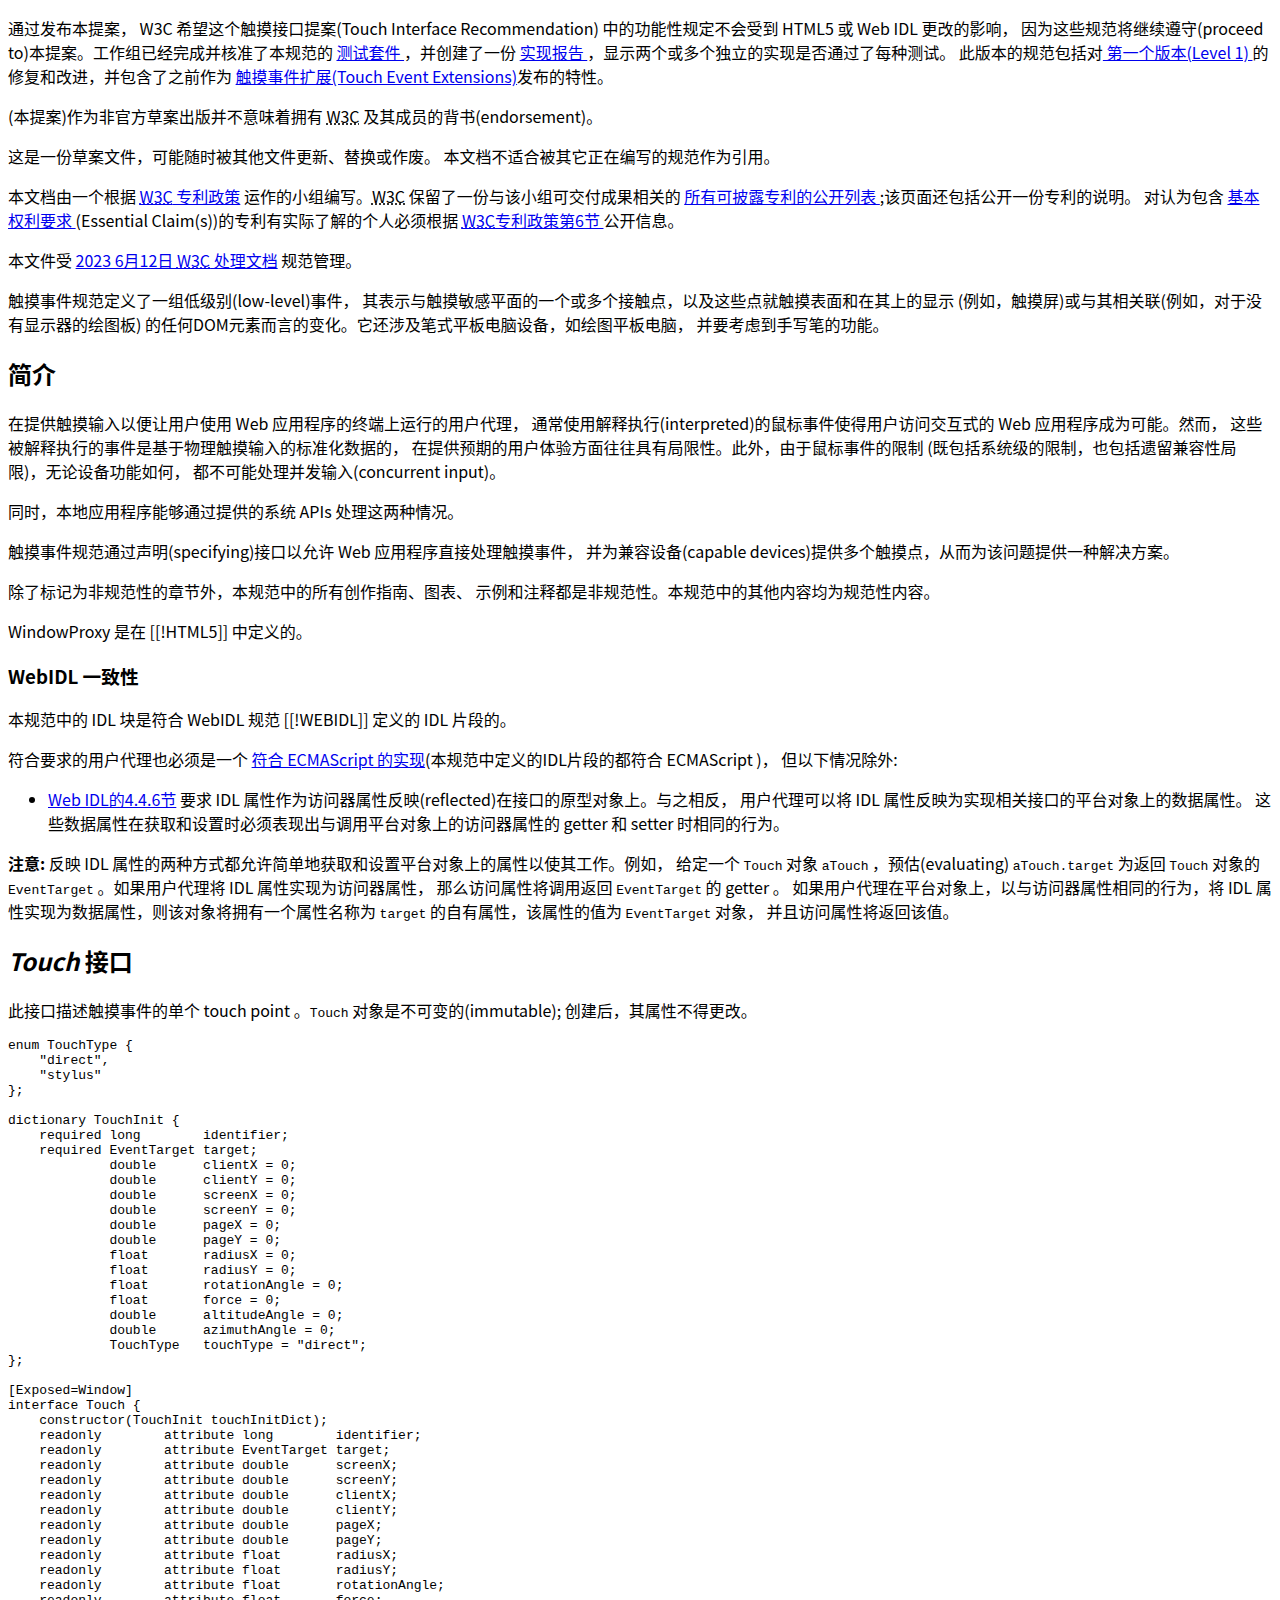
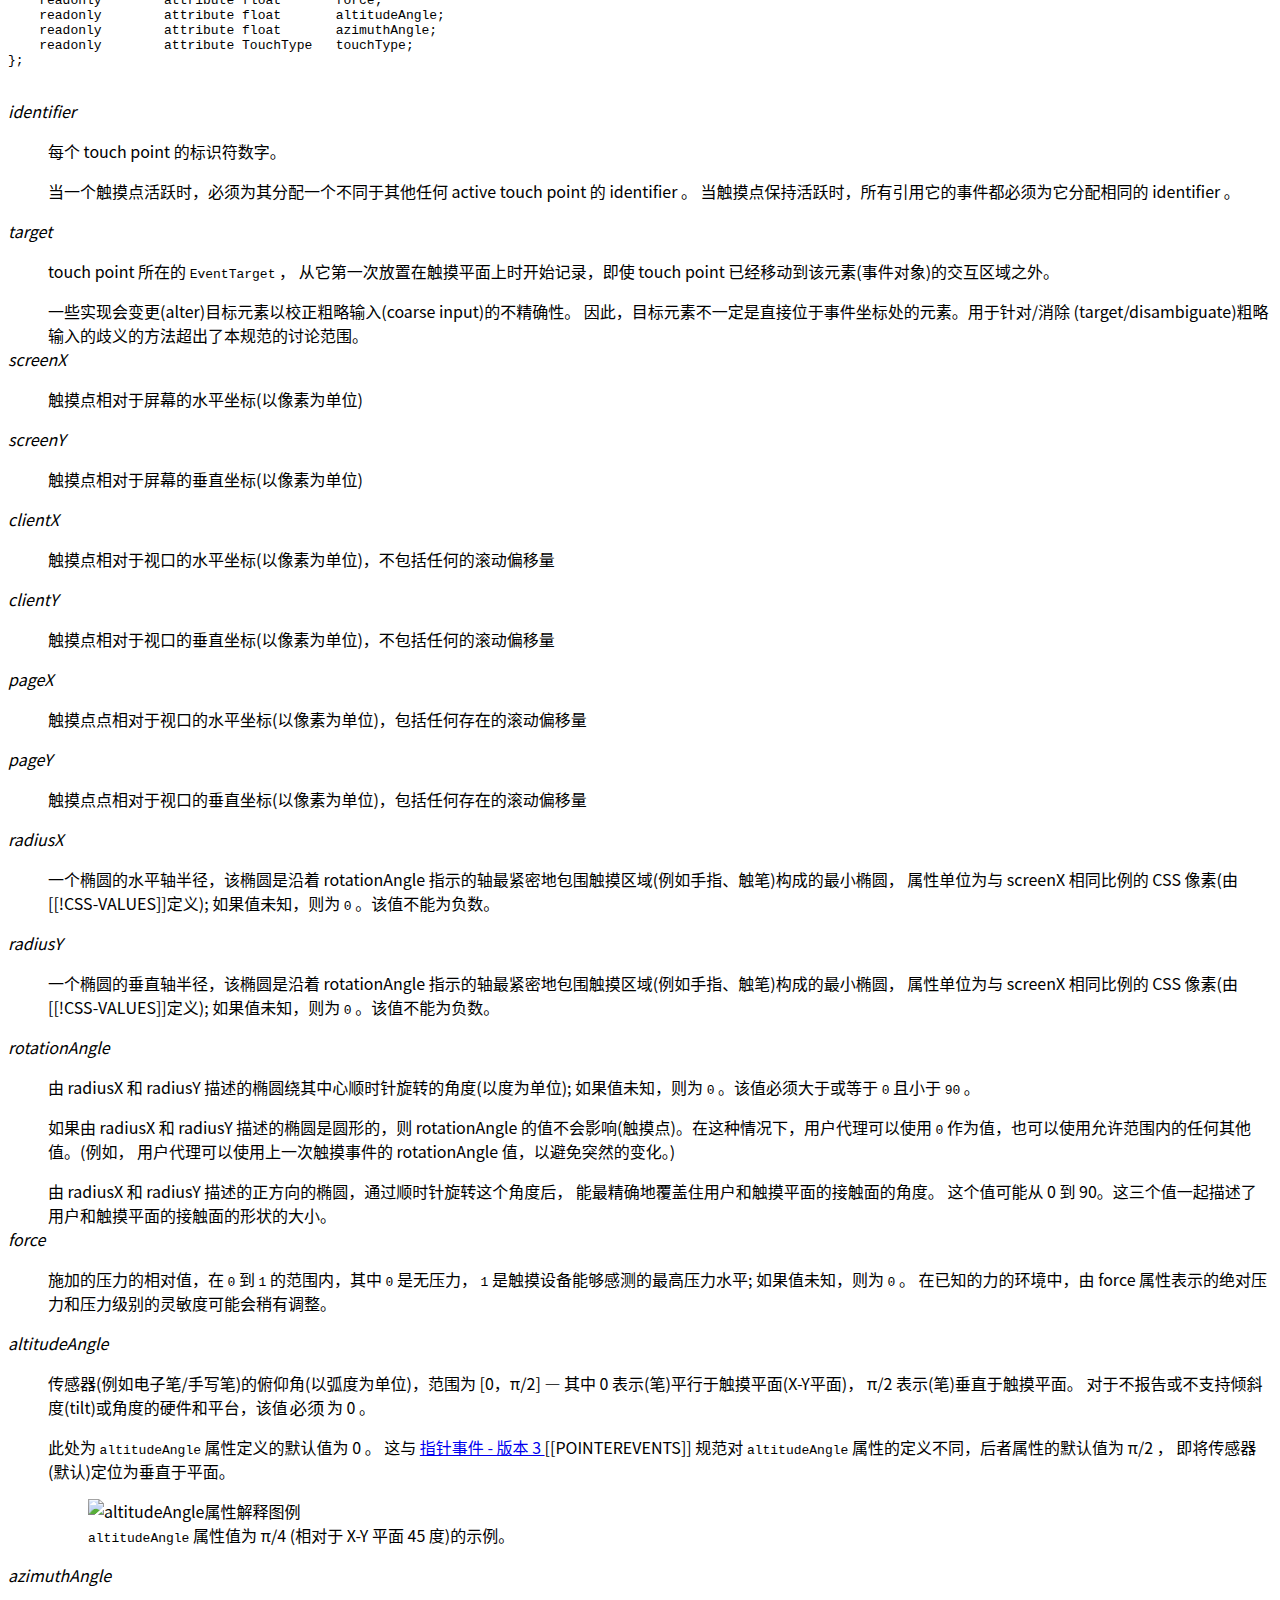
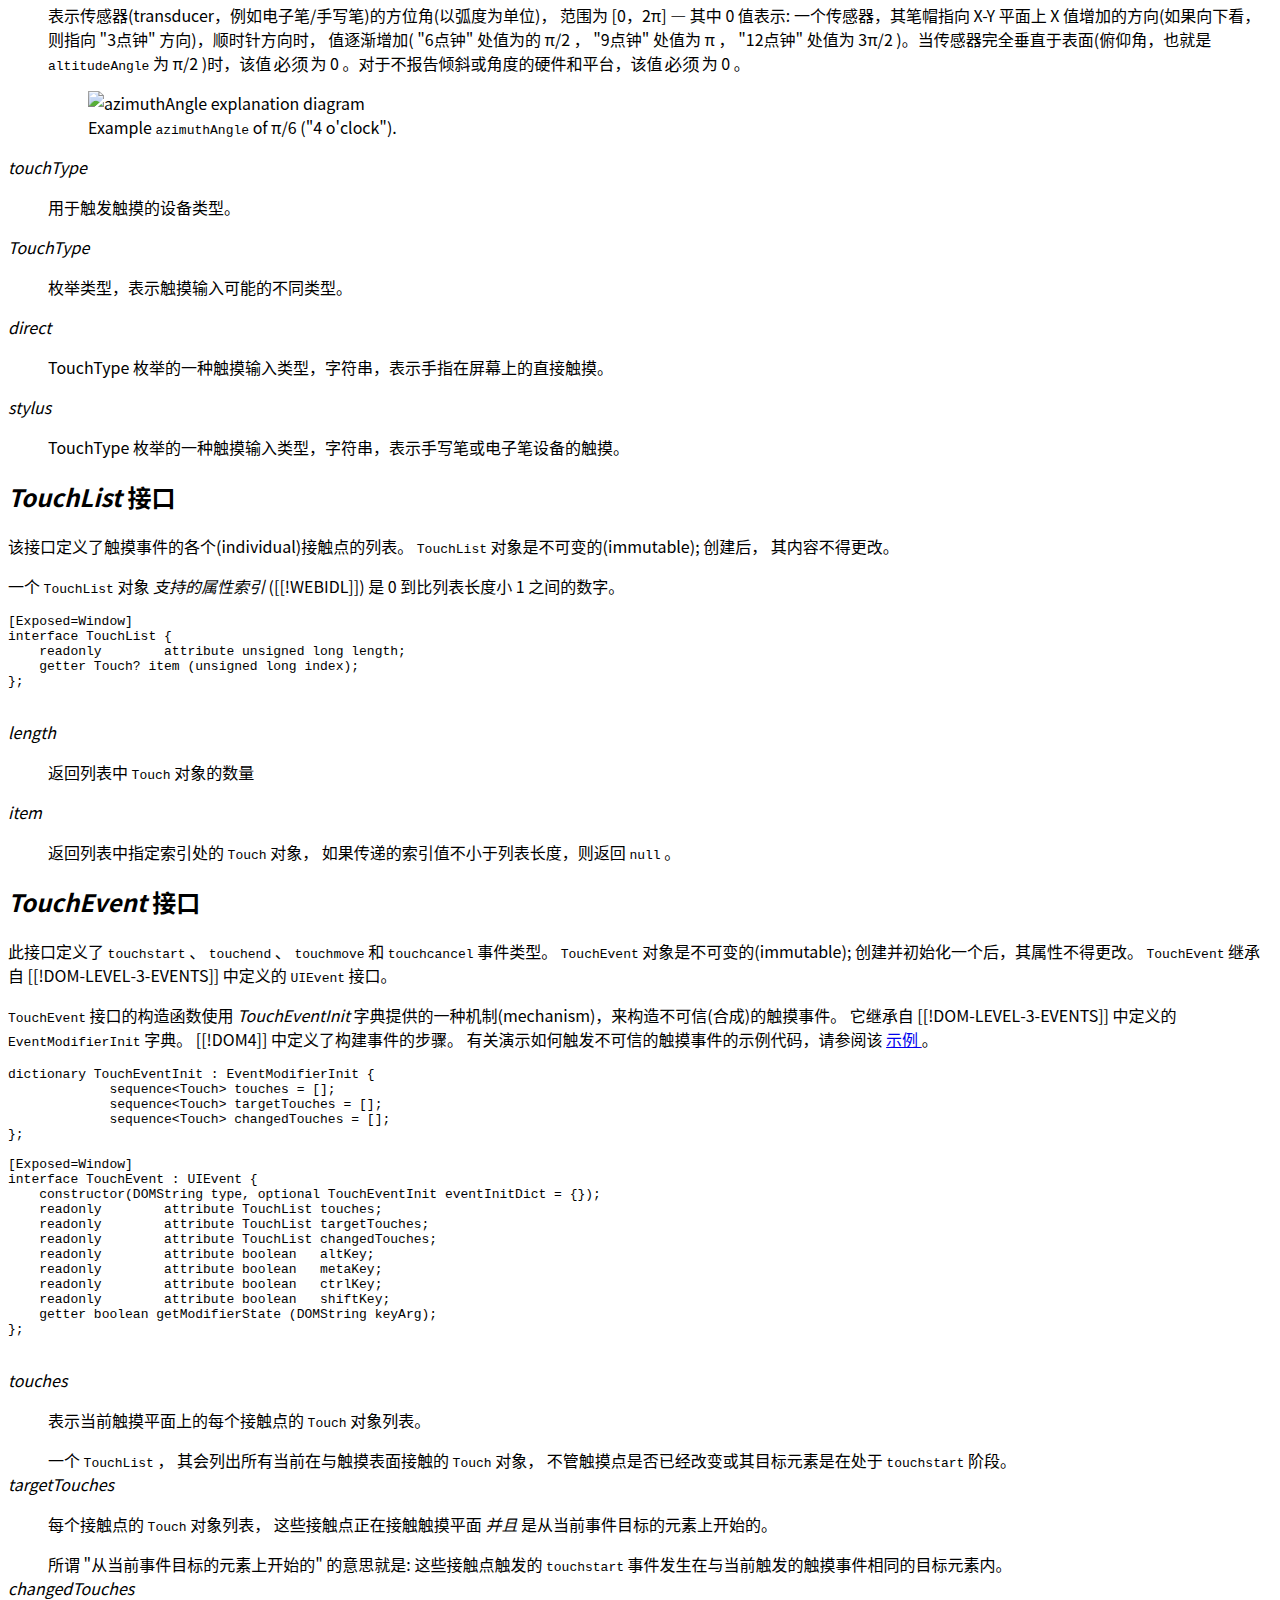
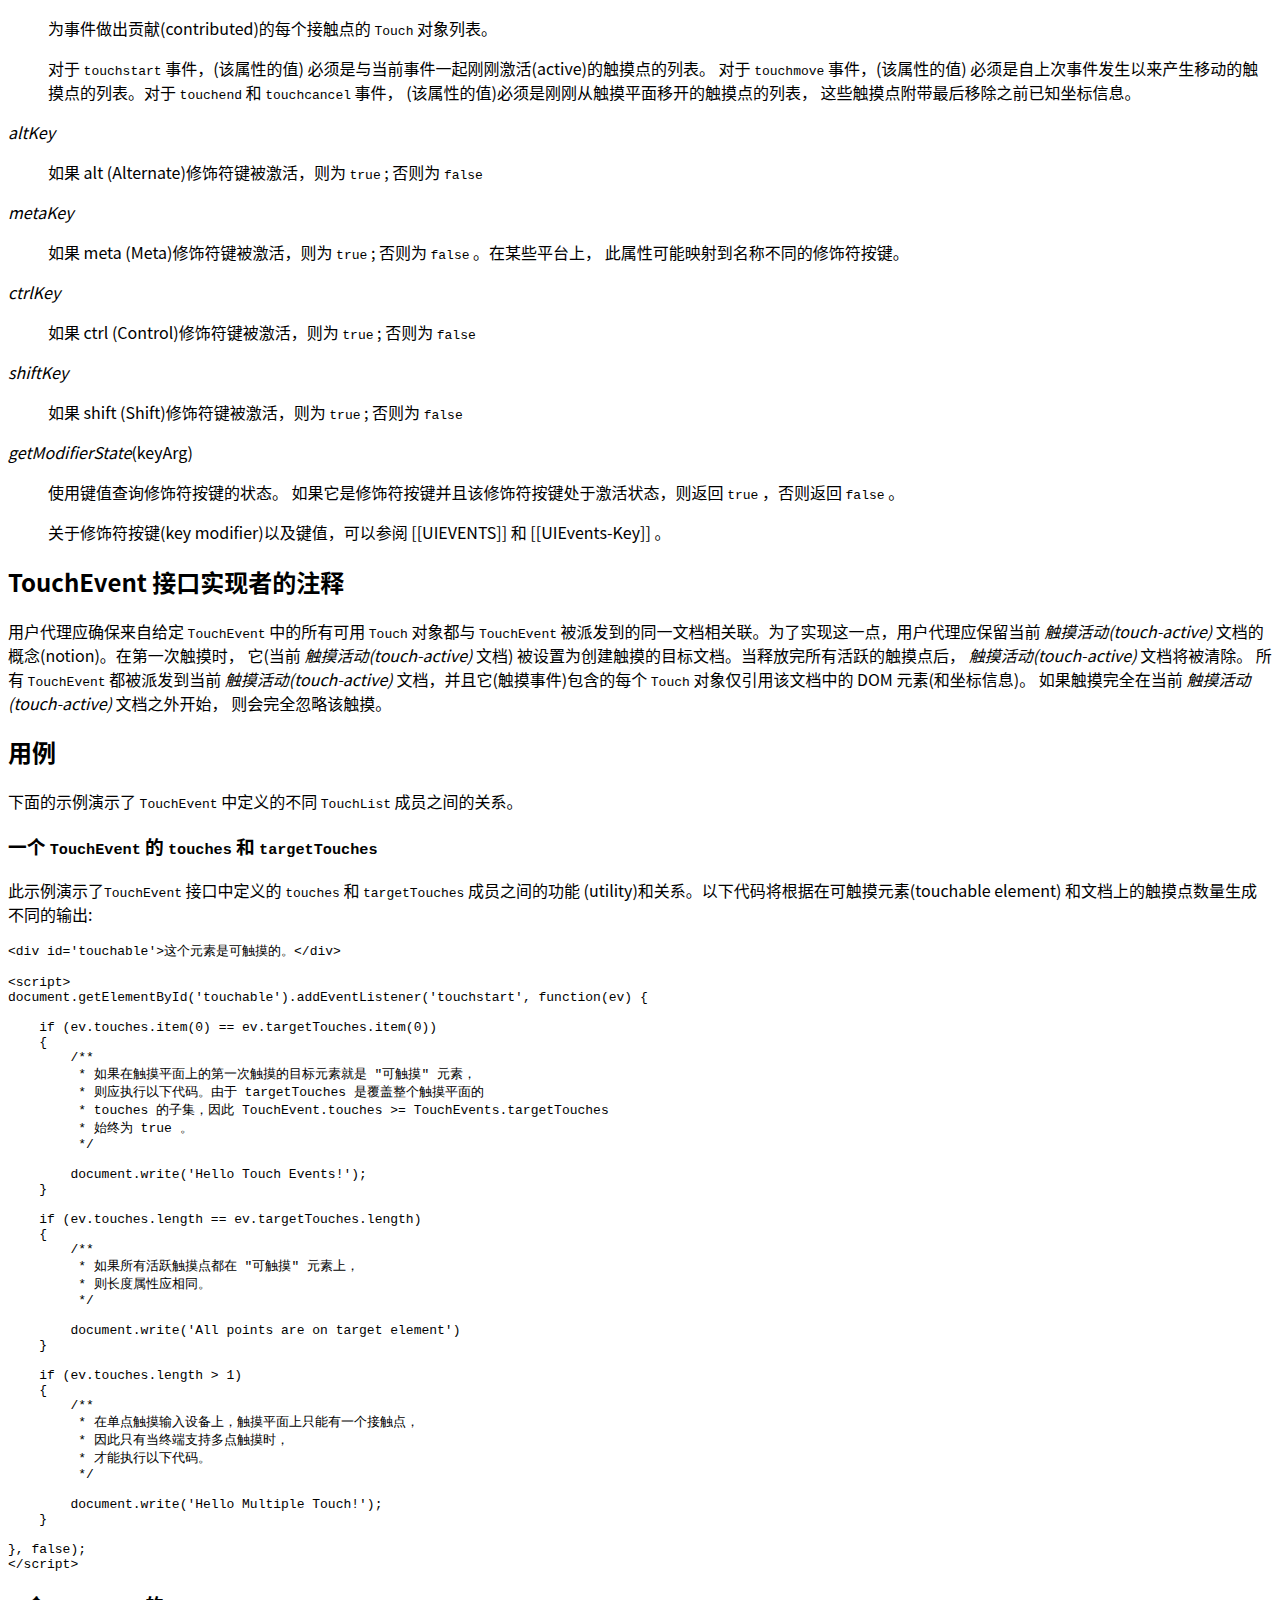
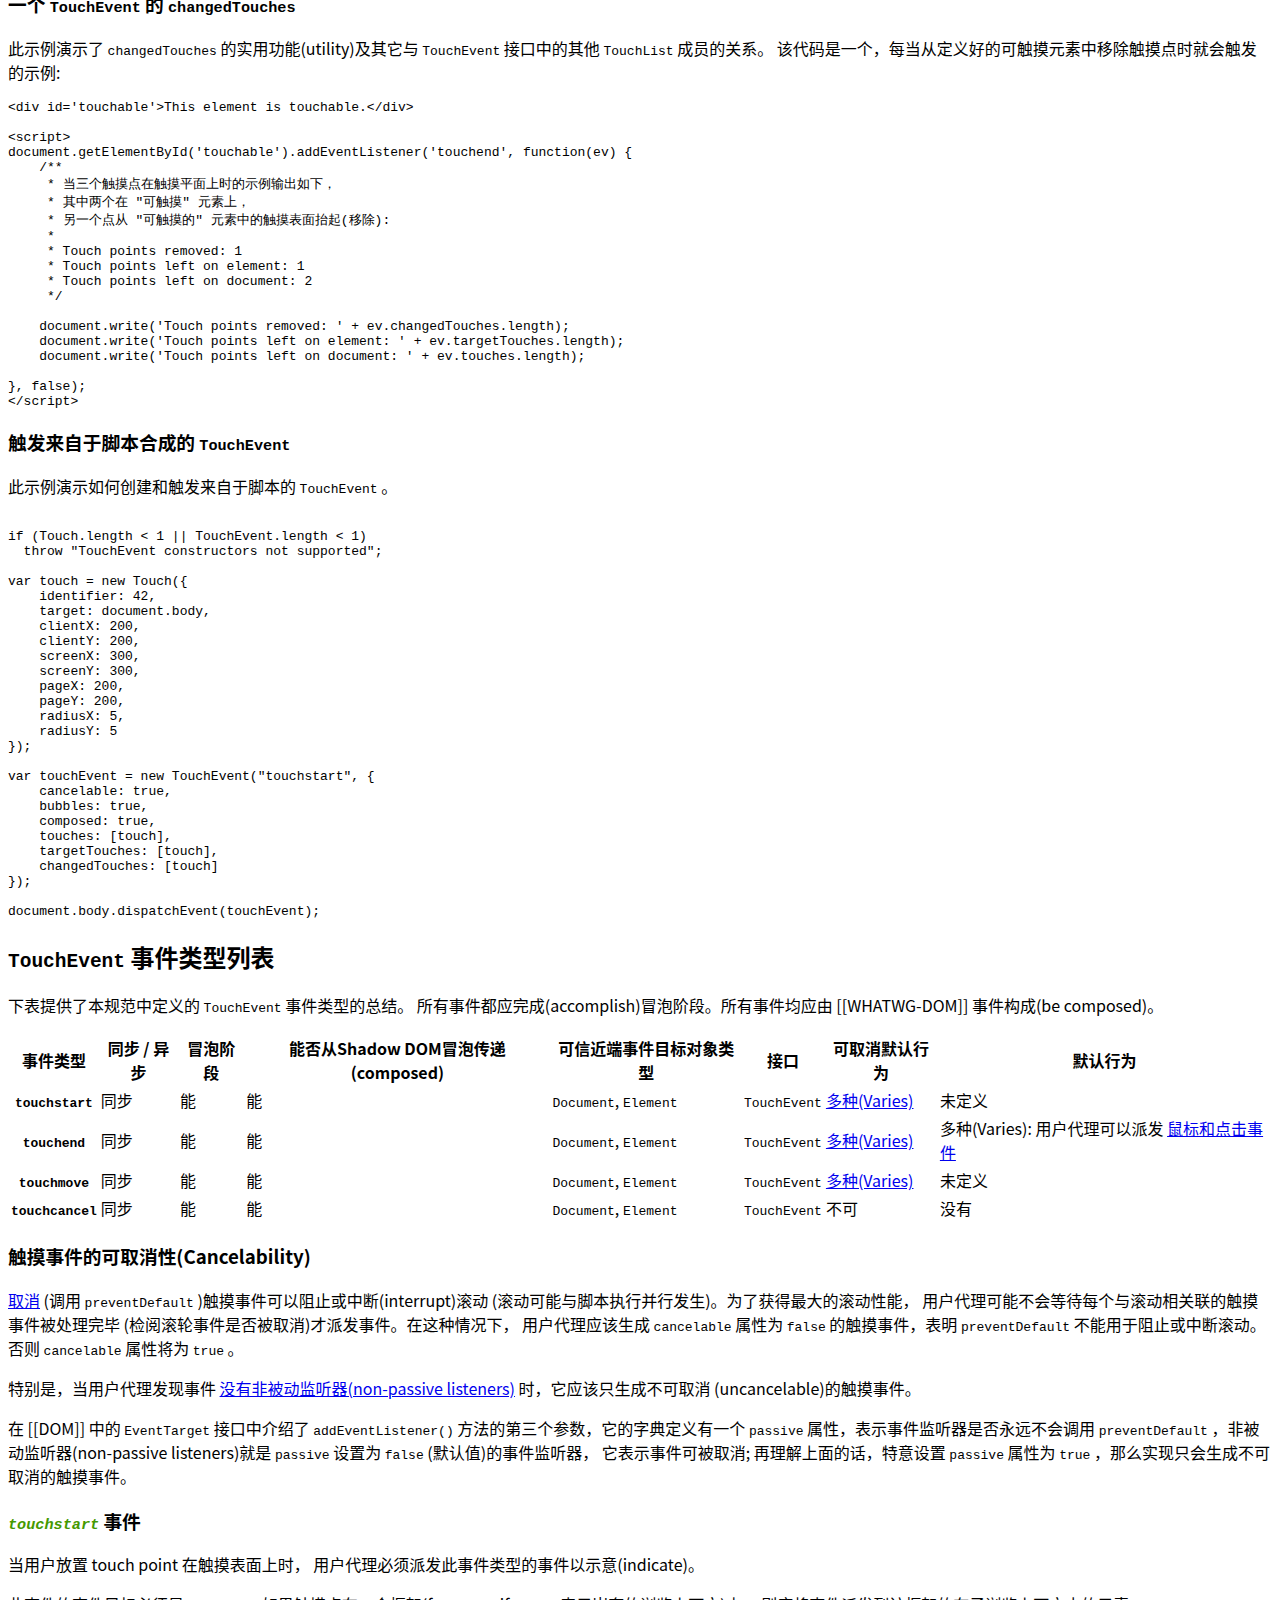
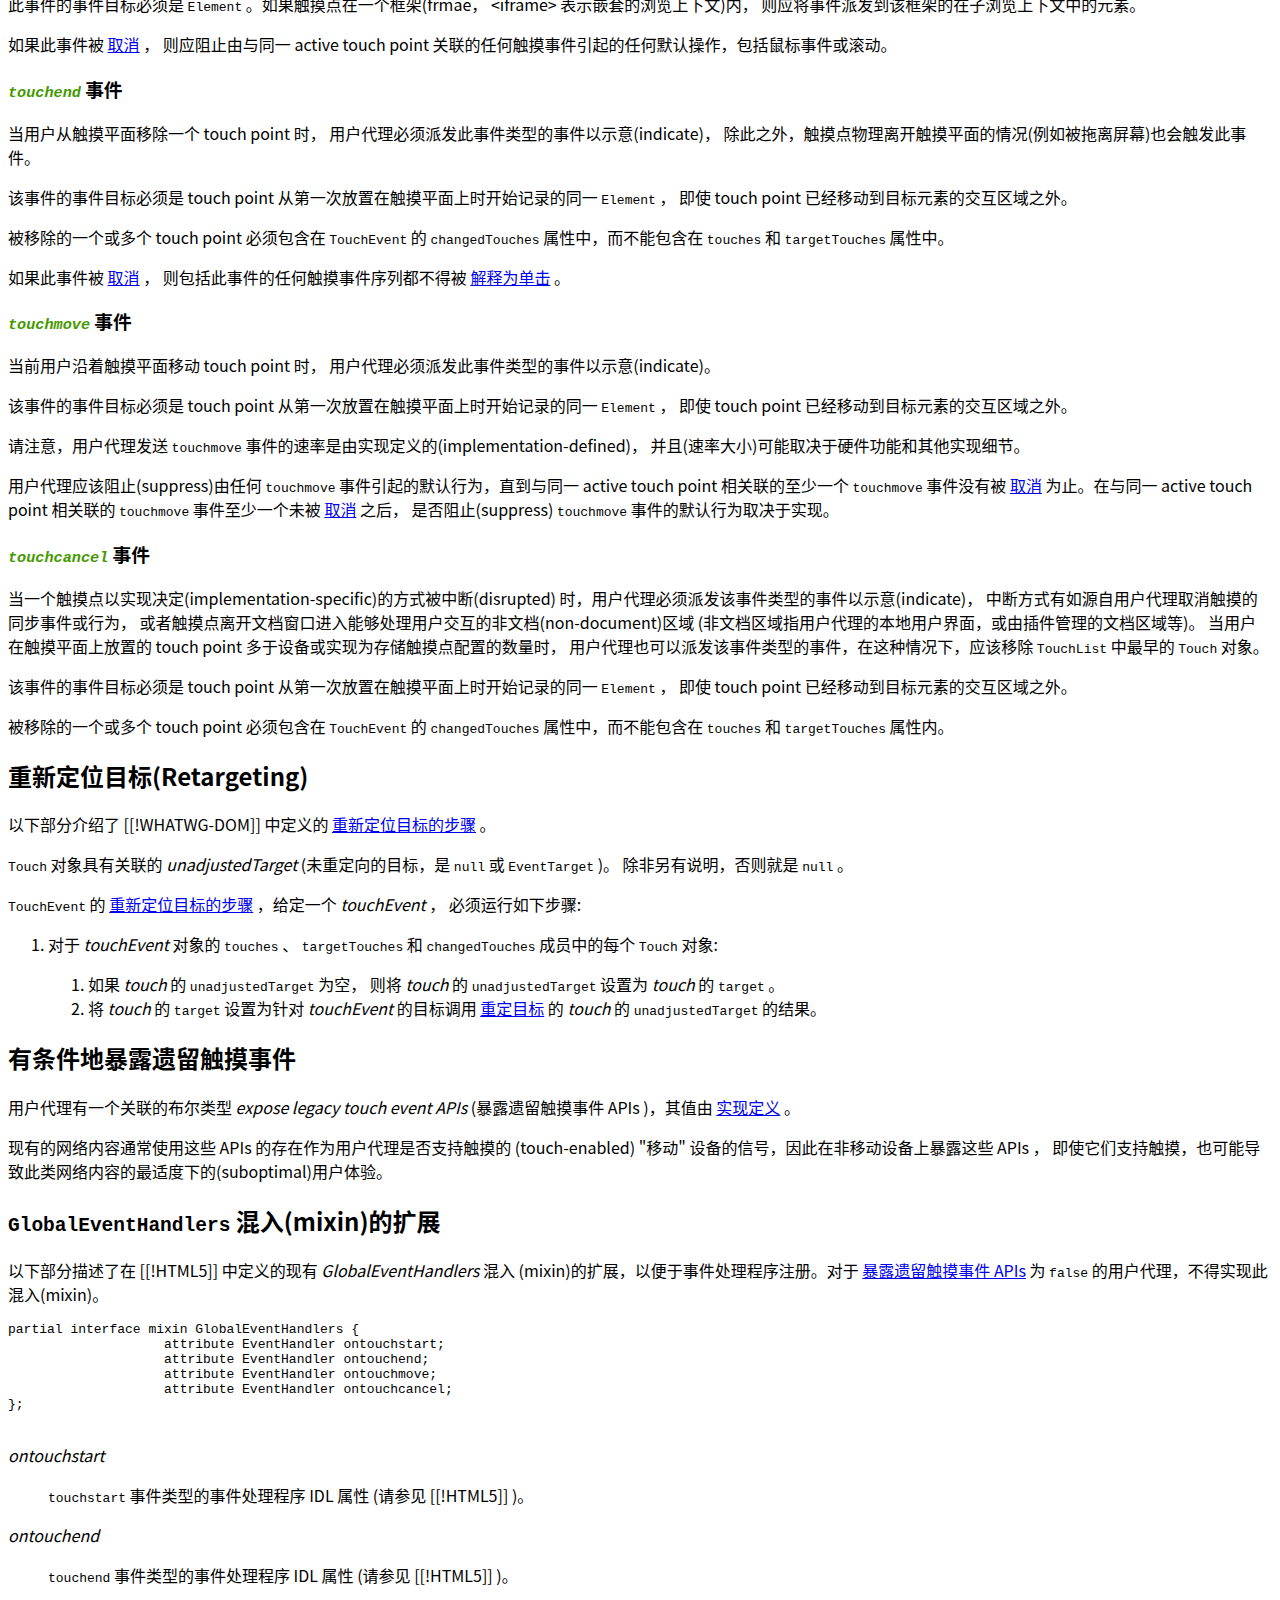
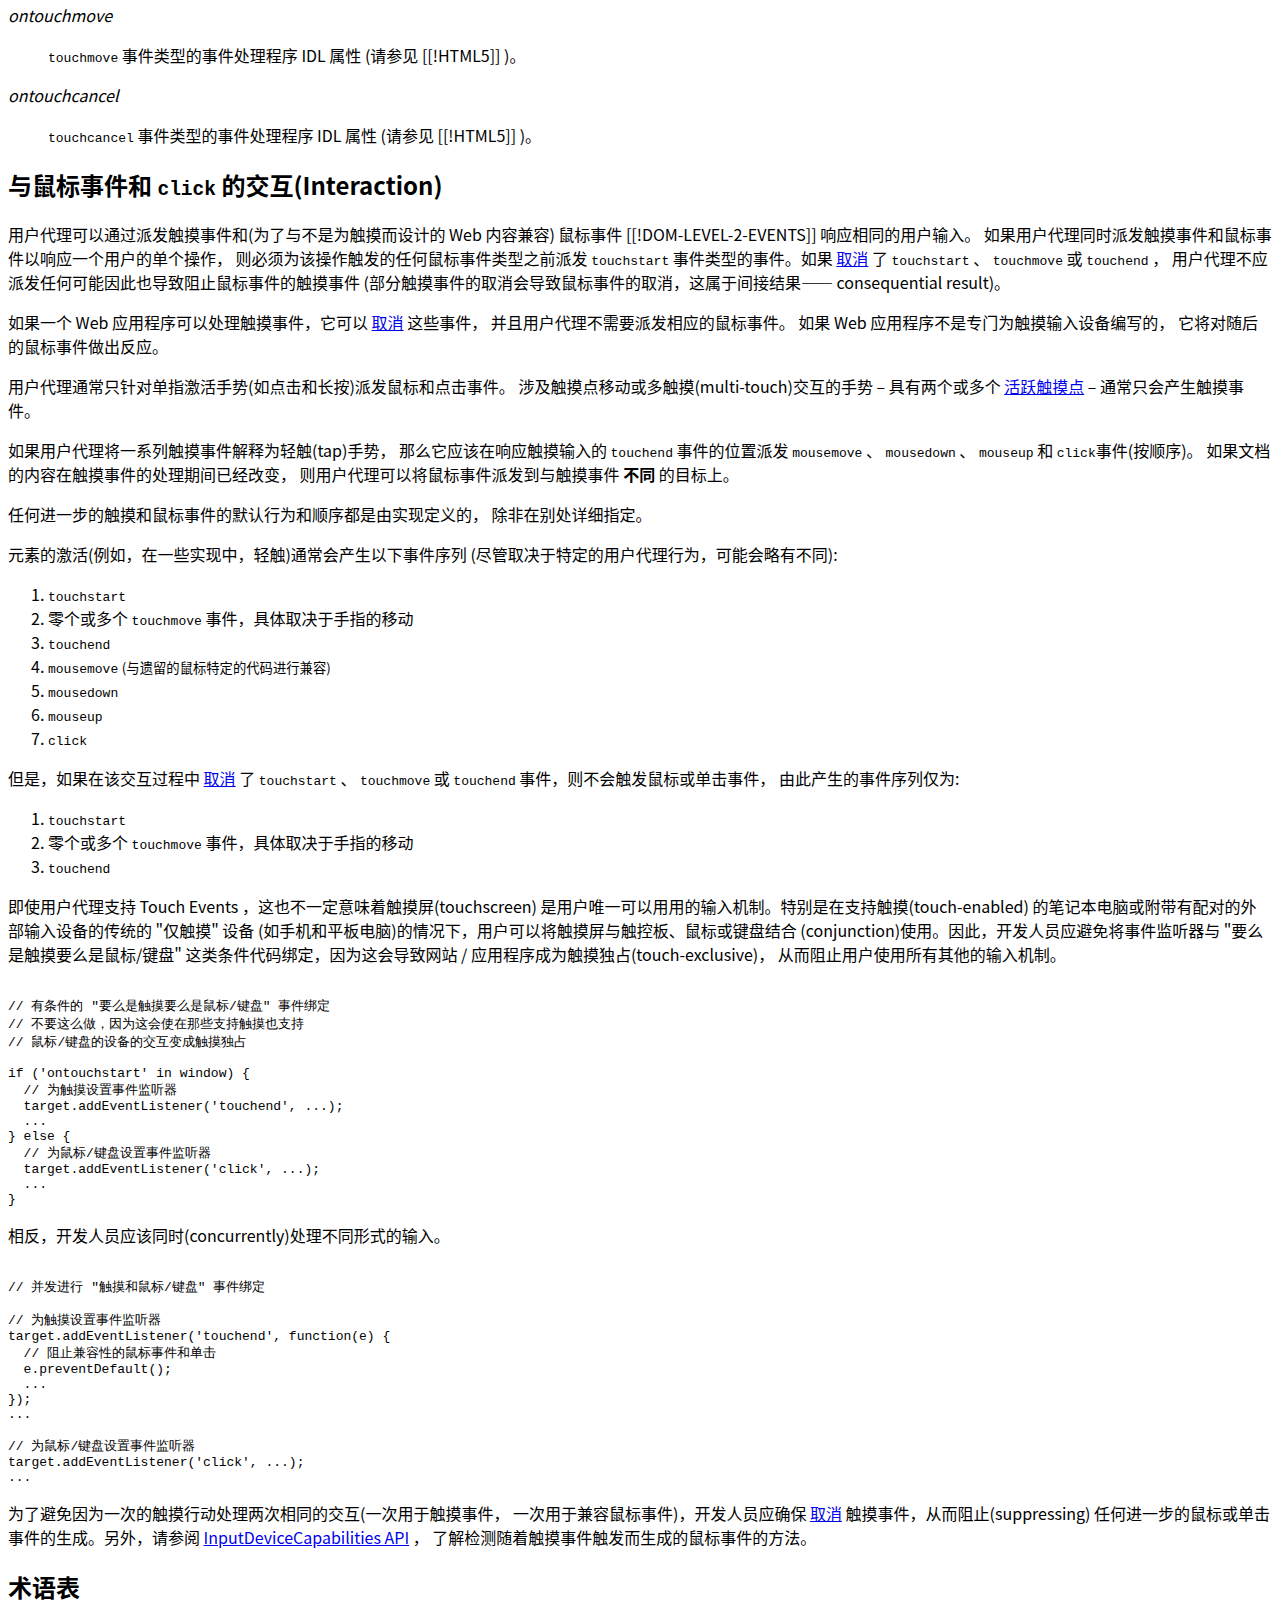
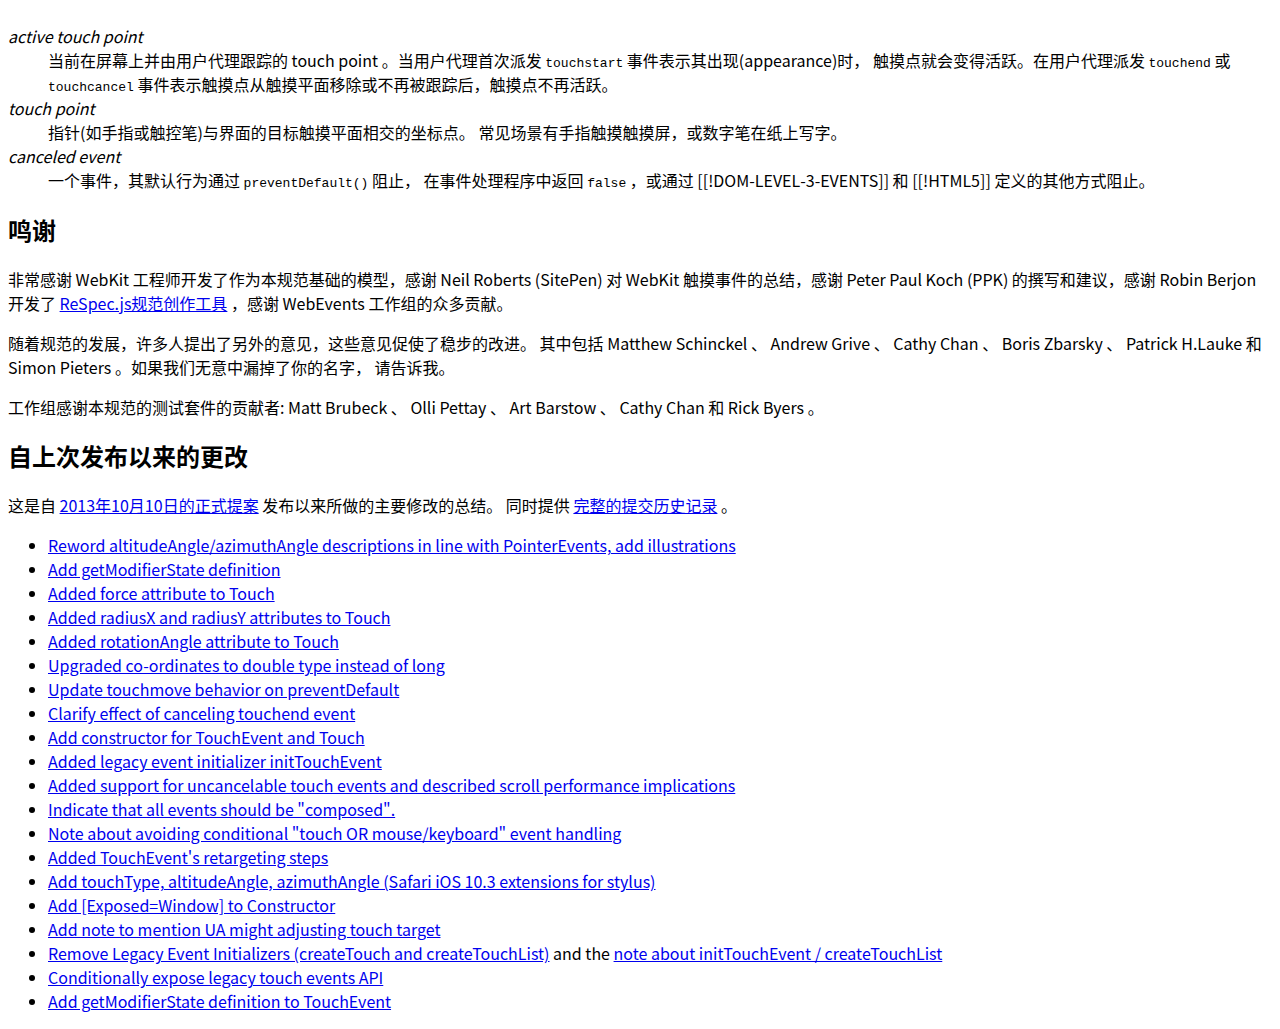
==== commit 5445490f: "校验" ====
--- a/index.html
+++ b/index.html
@@ -1031,7 +1031,7 @@
 
       <p>
         此事件的事件目标必须是 <code>Element</code> 。如果触摸点在一个框架(frmae，
-        &gt;iframe&lt; 表示嵌套的浏览上下文)内，
+        &lt;iframe&gt; 表示嵌套的浏览上下文)内，
         则应将事件派发到该框架的在子浏览上下文中的元素。
       </p>
 
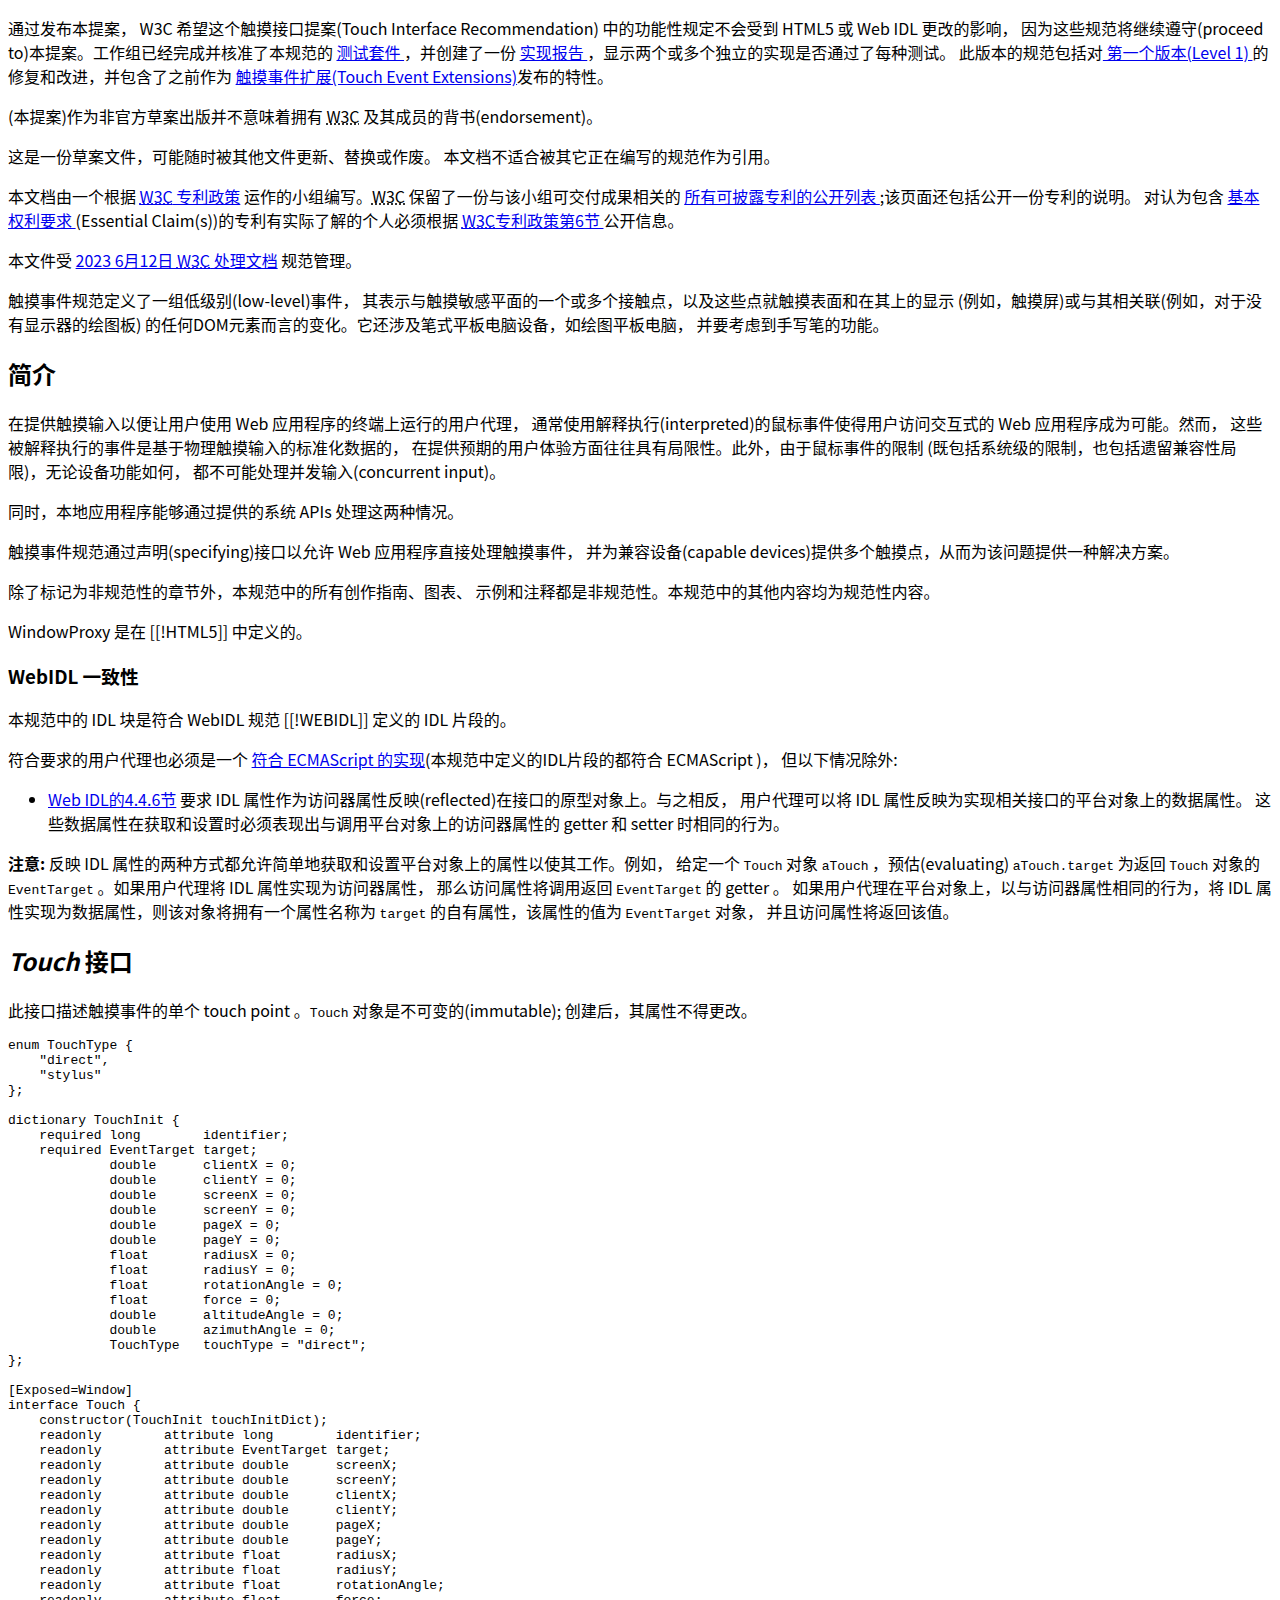
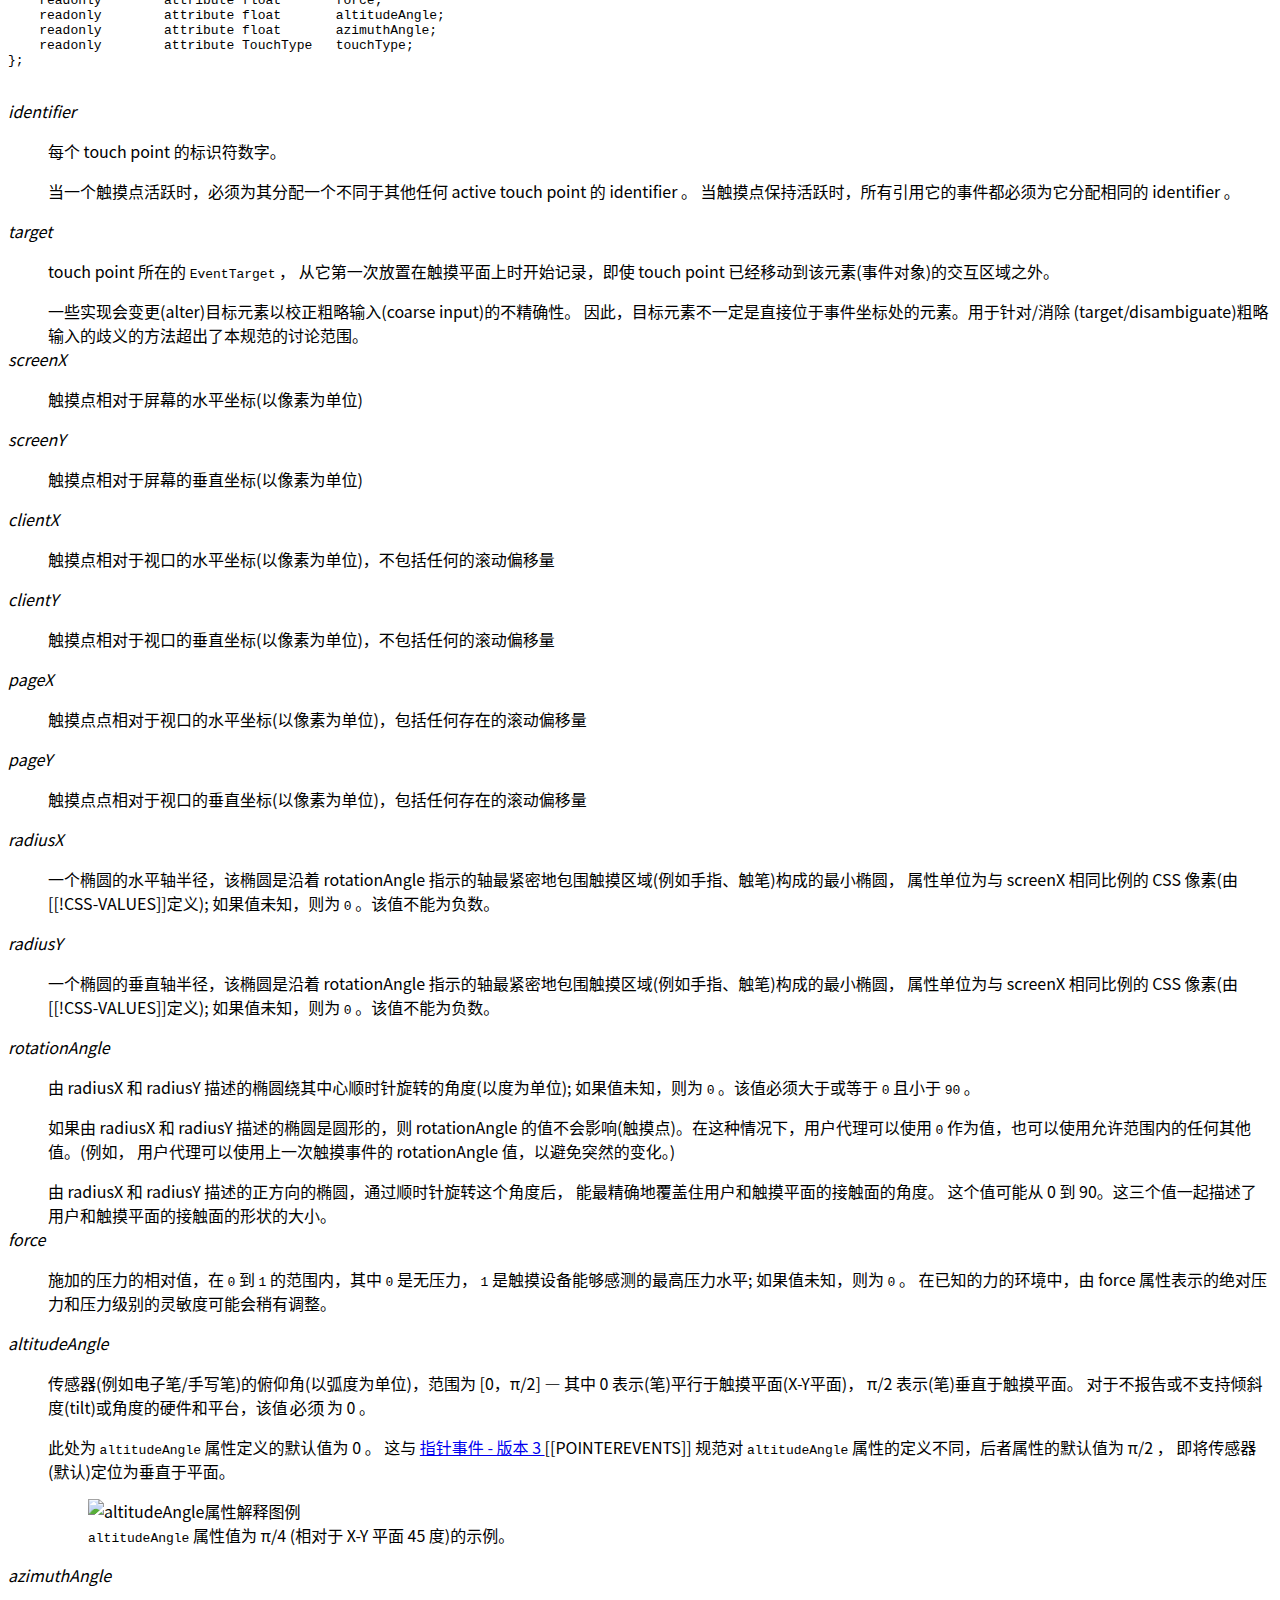
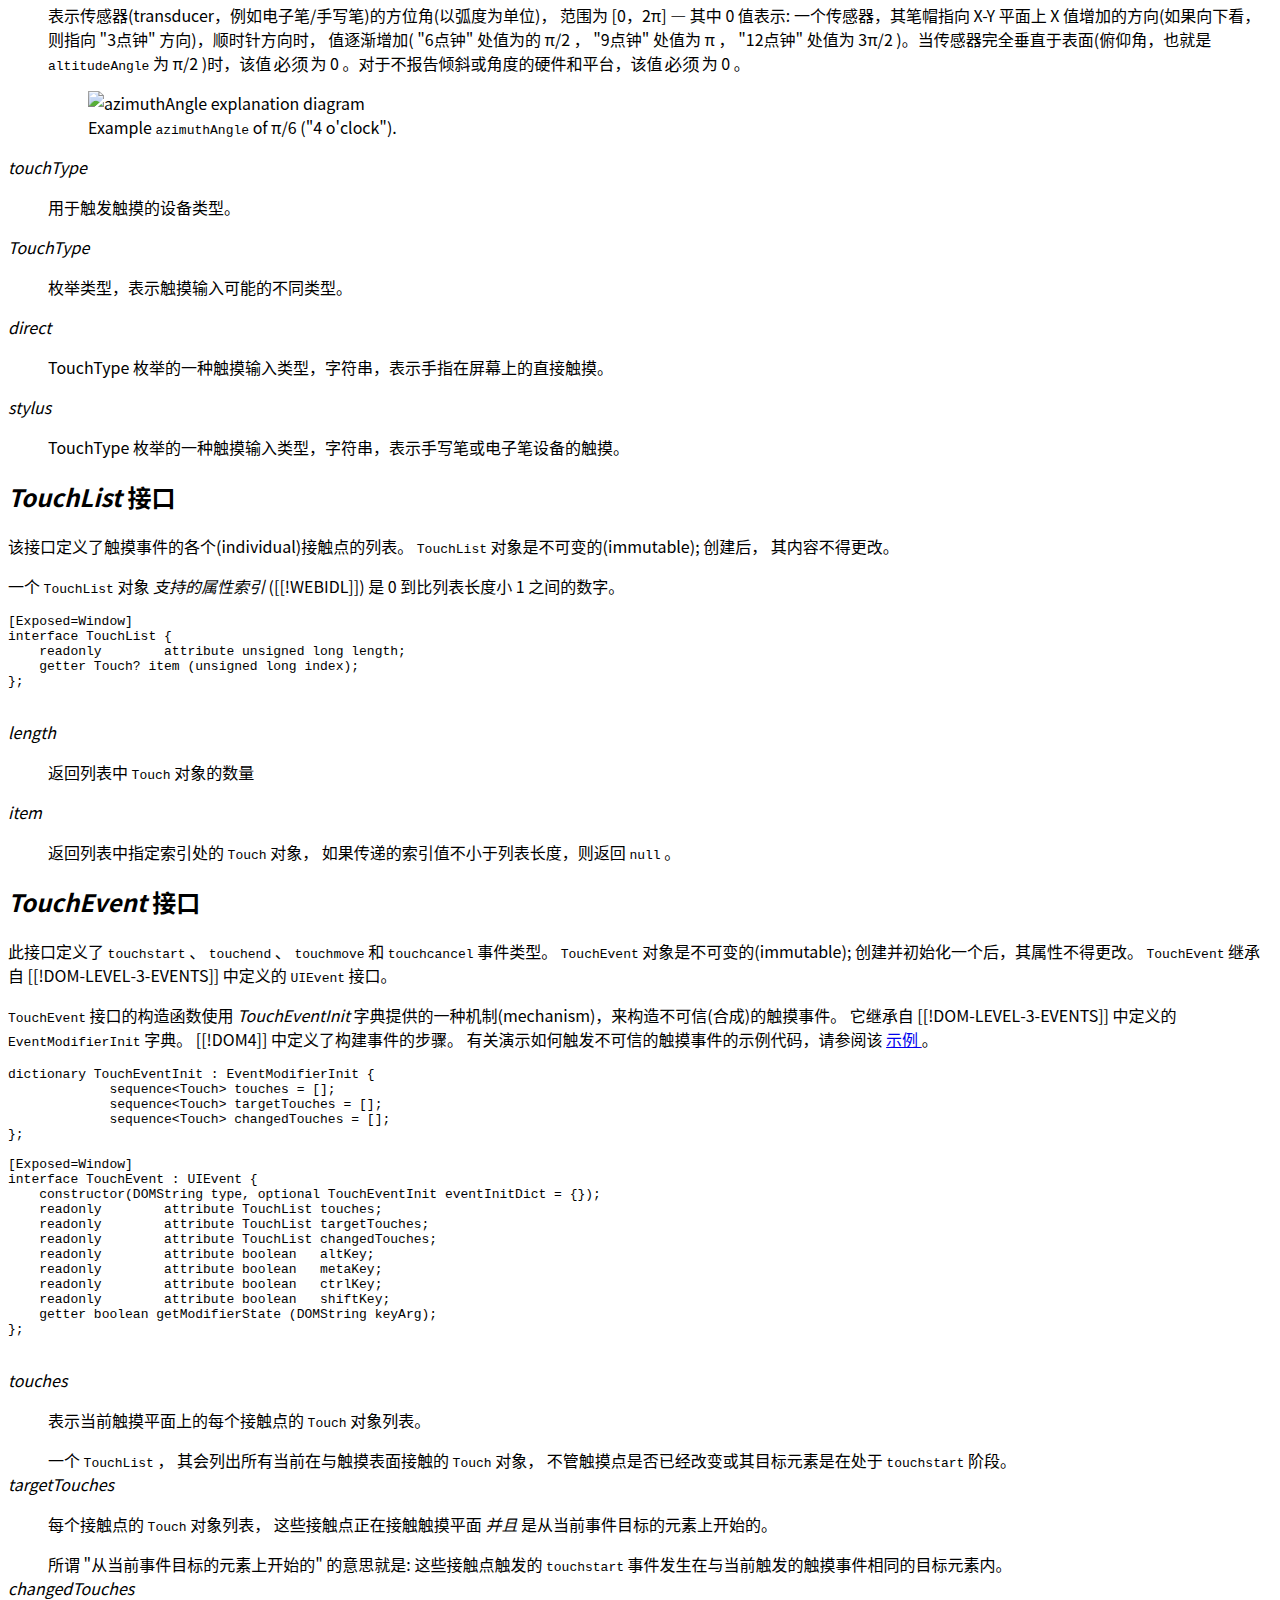
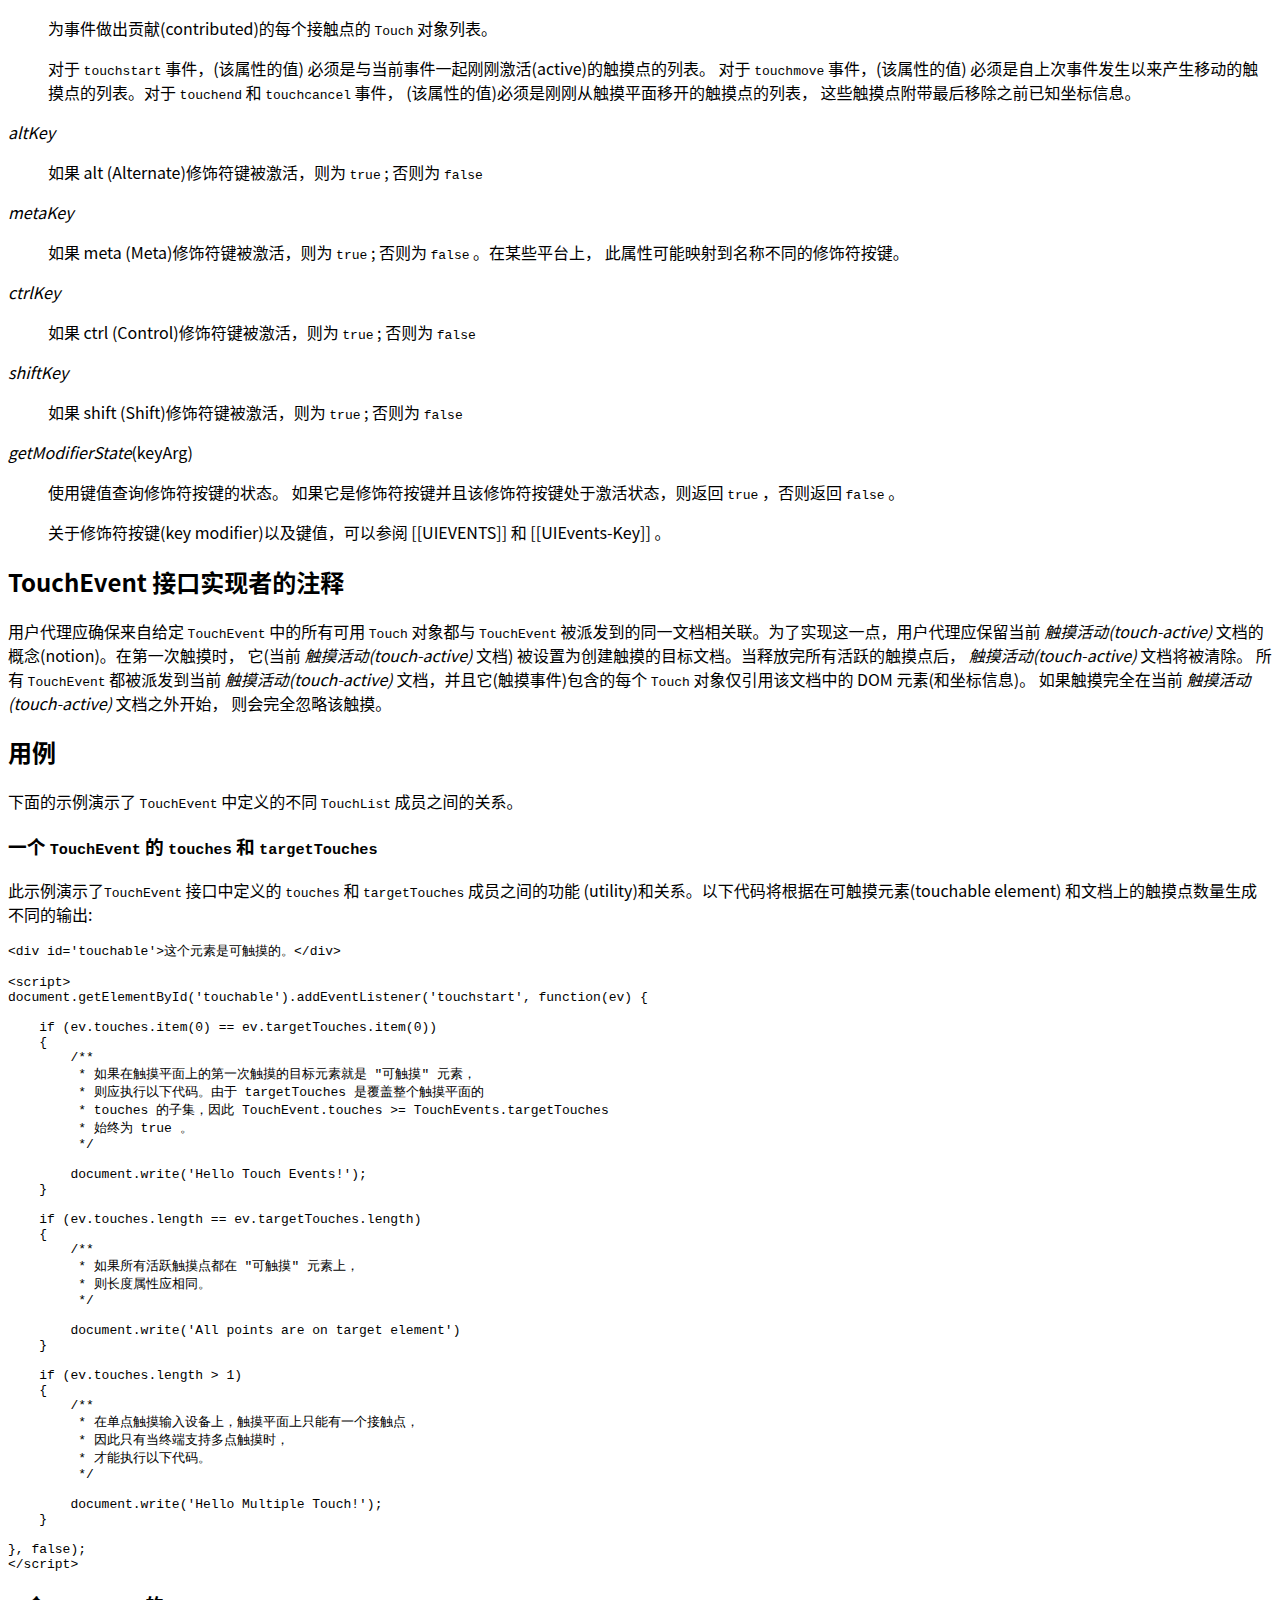
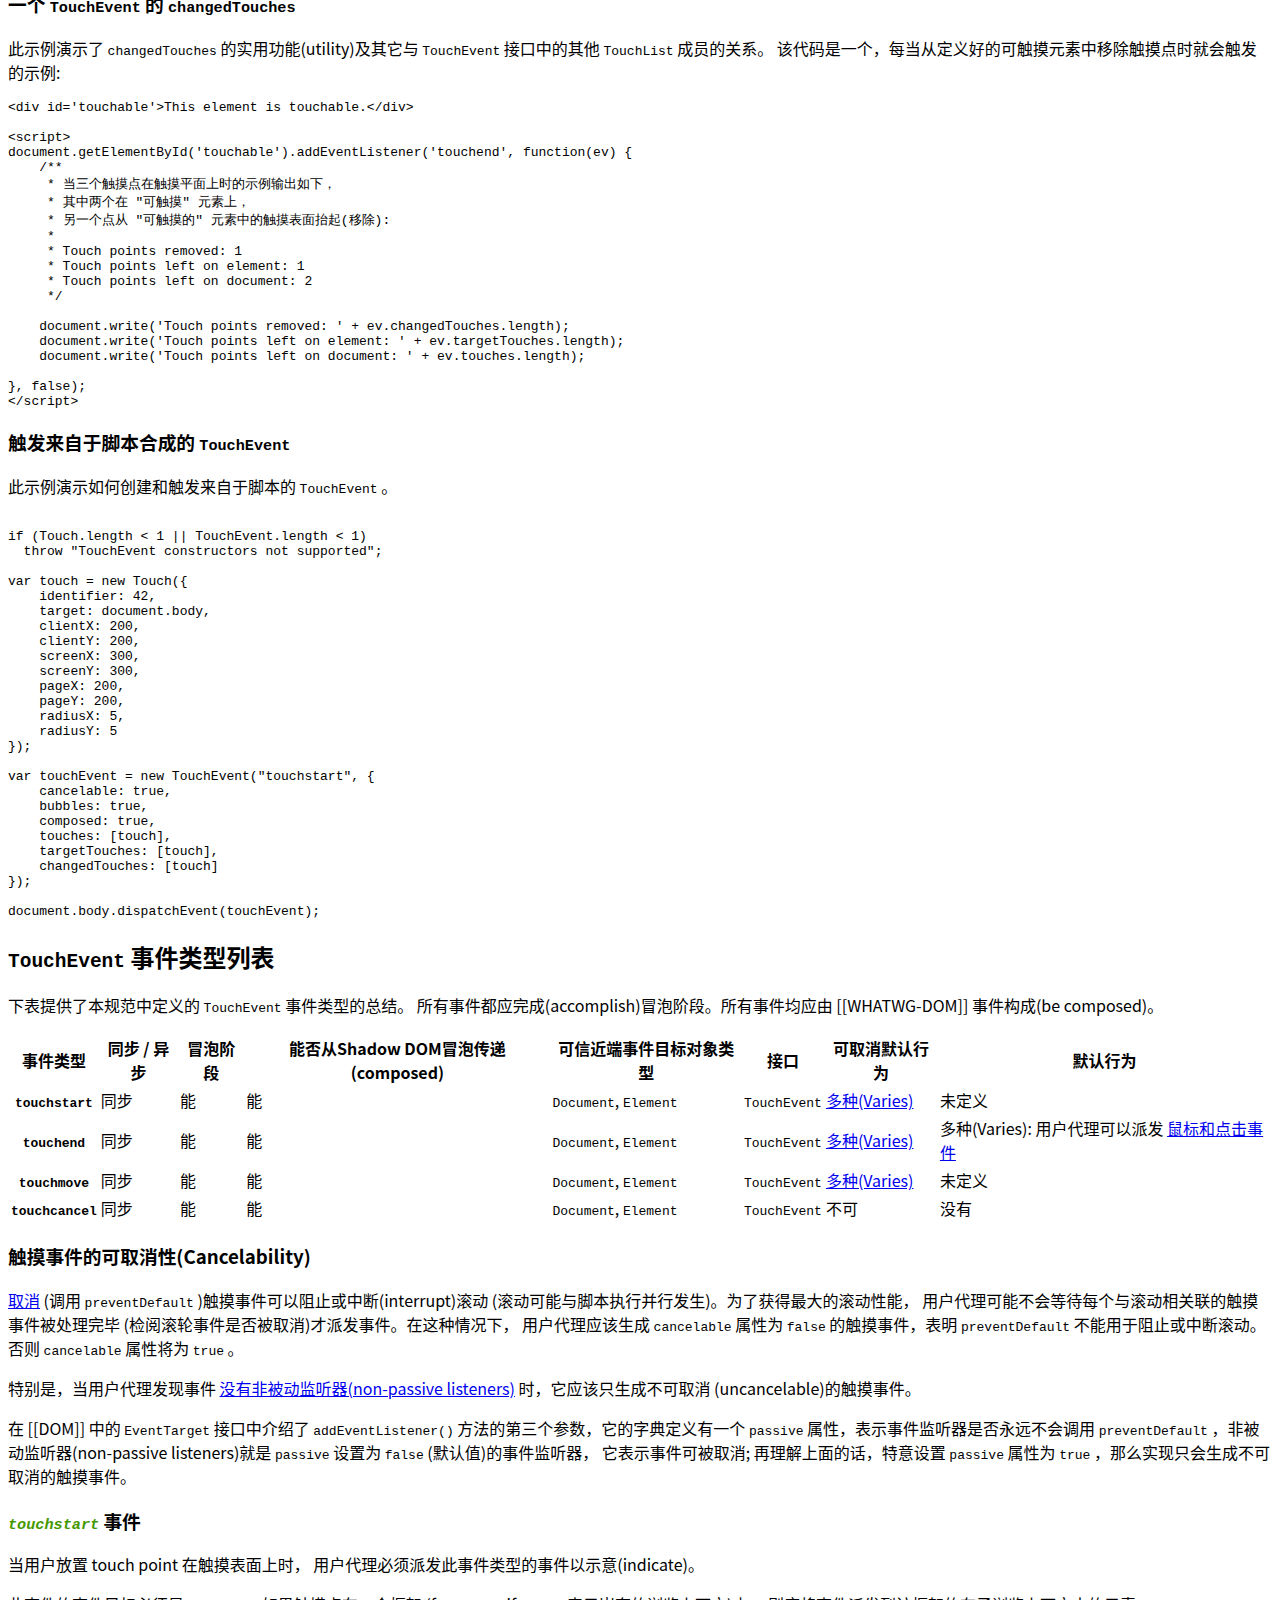
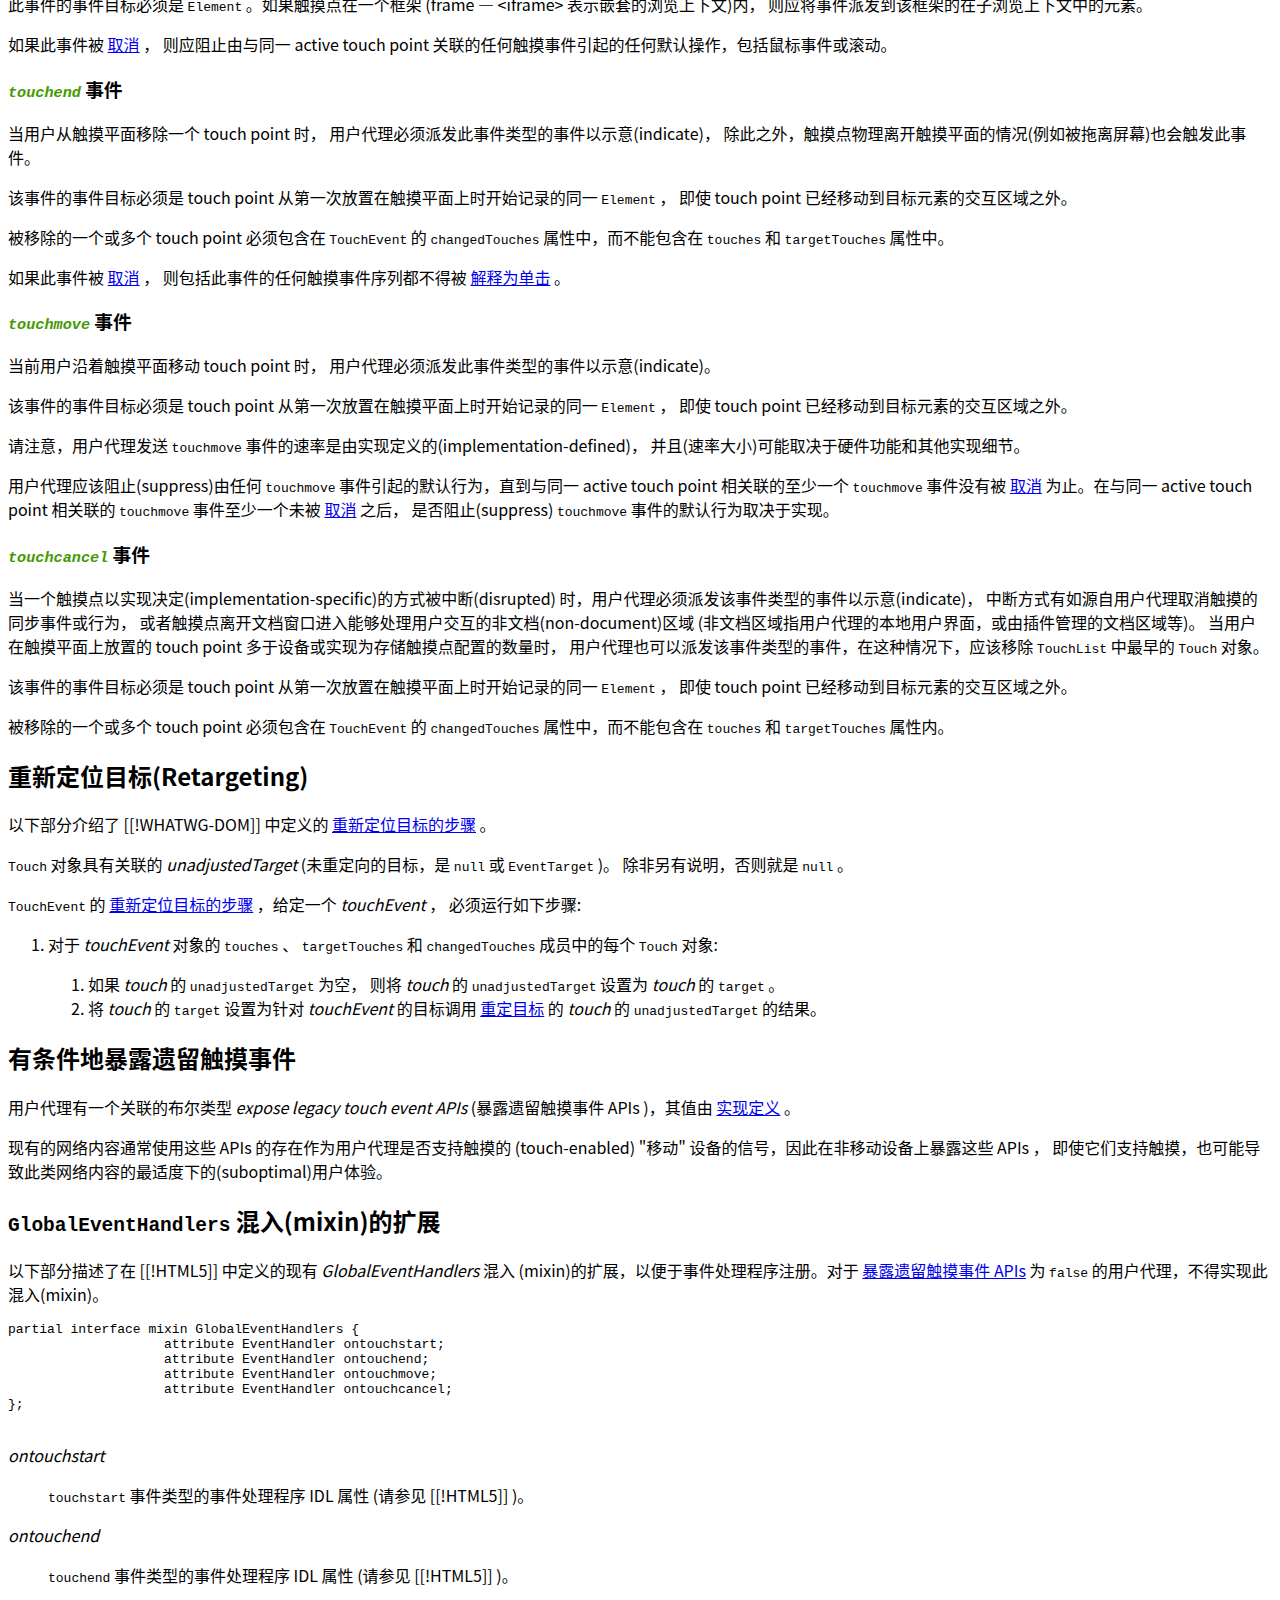
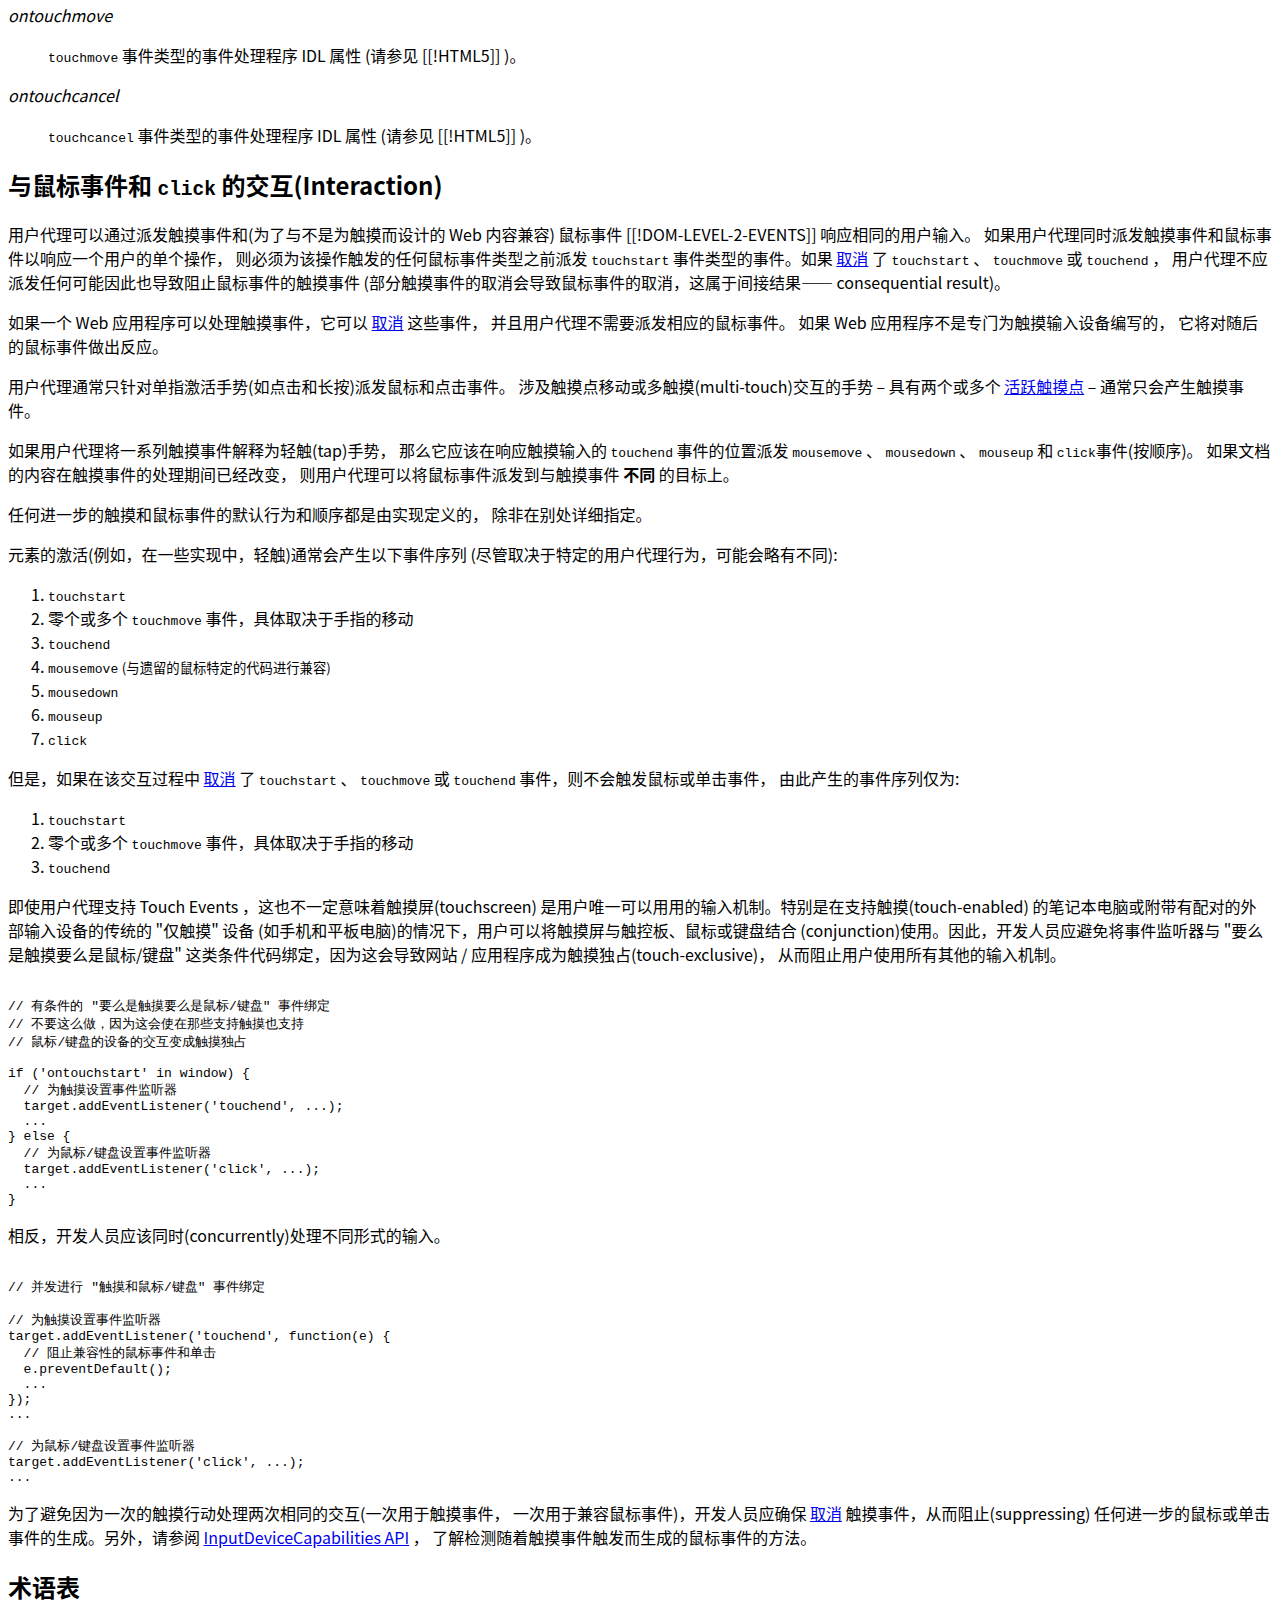
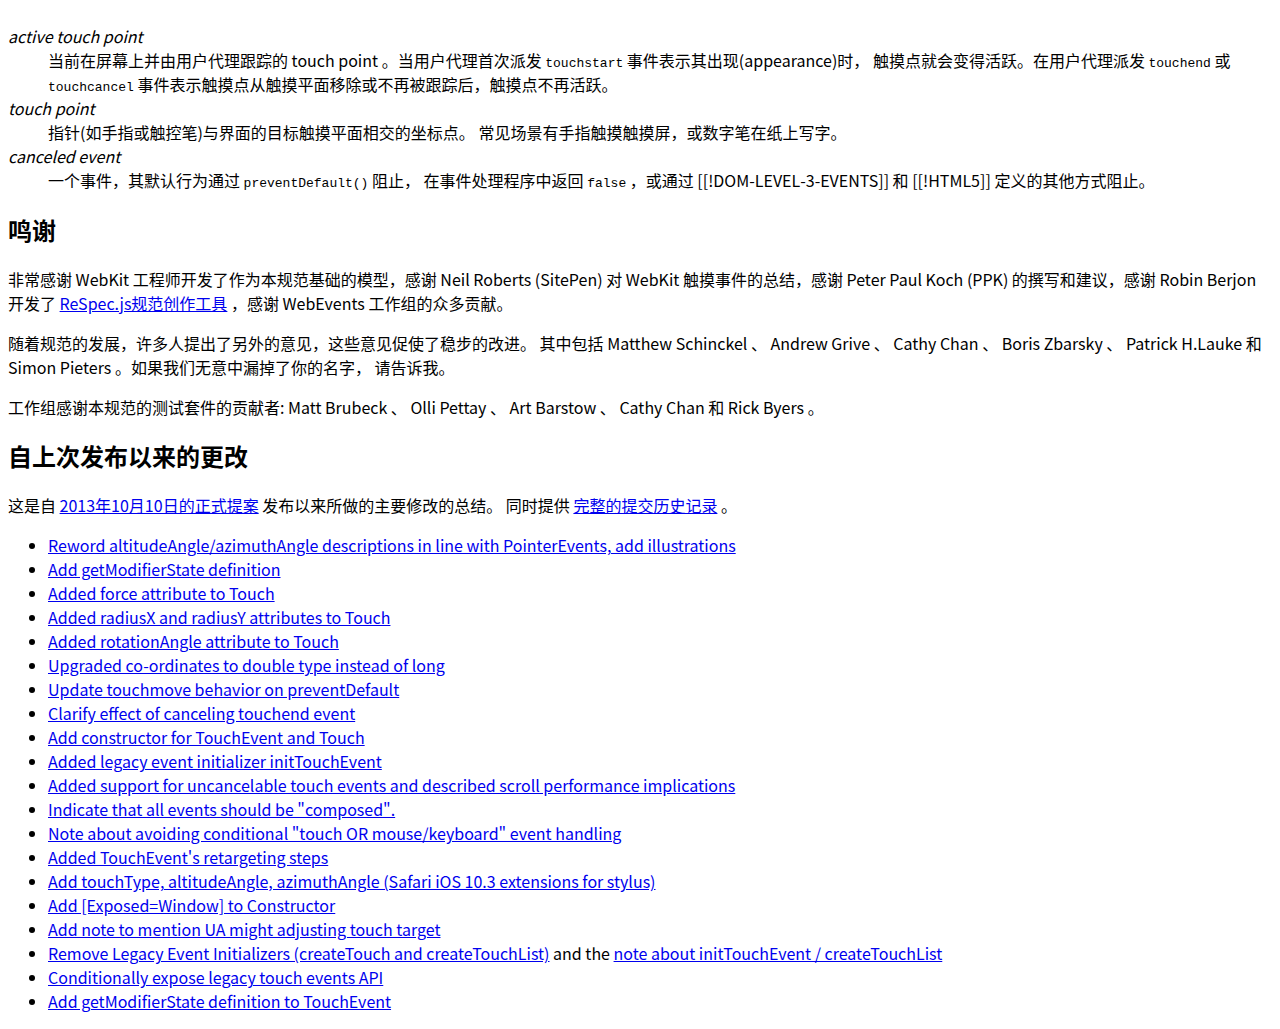
==== commit 930d9daf: "校验" ====
--- a/index.html
+++ b/index.html
@@ -1030,8 +1030,8 @@
       </p>
 
       <p>
-        此事件的事件目标必须是 <code>Element</code> 。如果触摸点在一个框架(frmae，
-        &lt;iframe&gt; 表示嵌套的浏览上下文)内，
+        此事件的事件目标必须是 <code>Element</code> 。如果触摸点在一个框架
+        (frame — &lt;iframe&gt; 表示嵌套的浏览上下文)内，
         则应将事件派发到该框架的在子浏览上下文中的元素。
       </p>
 
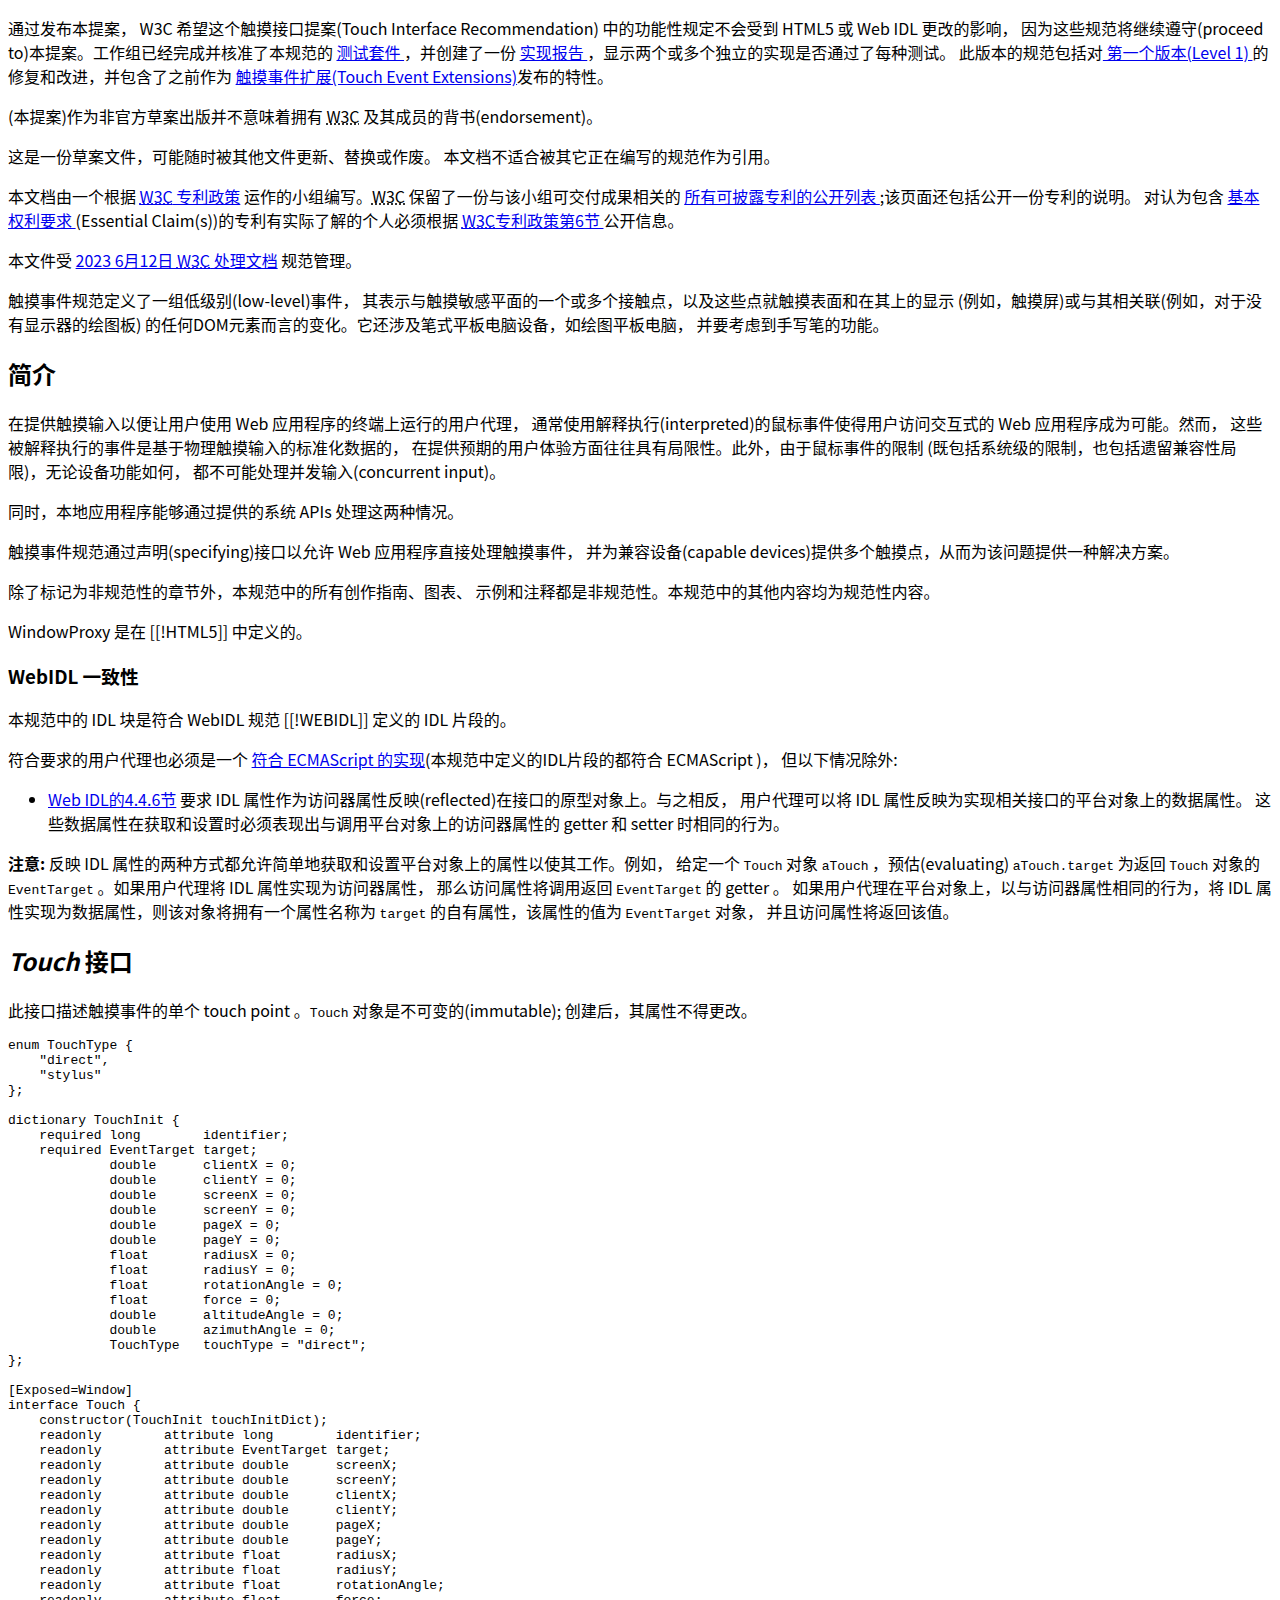
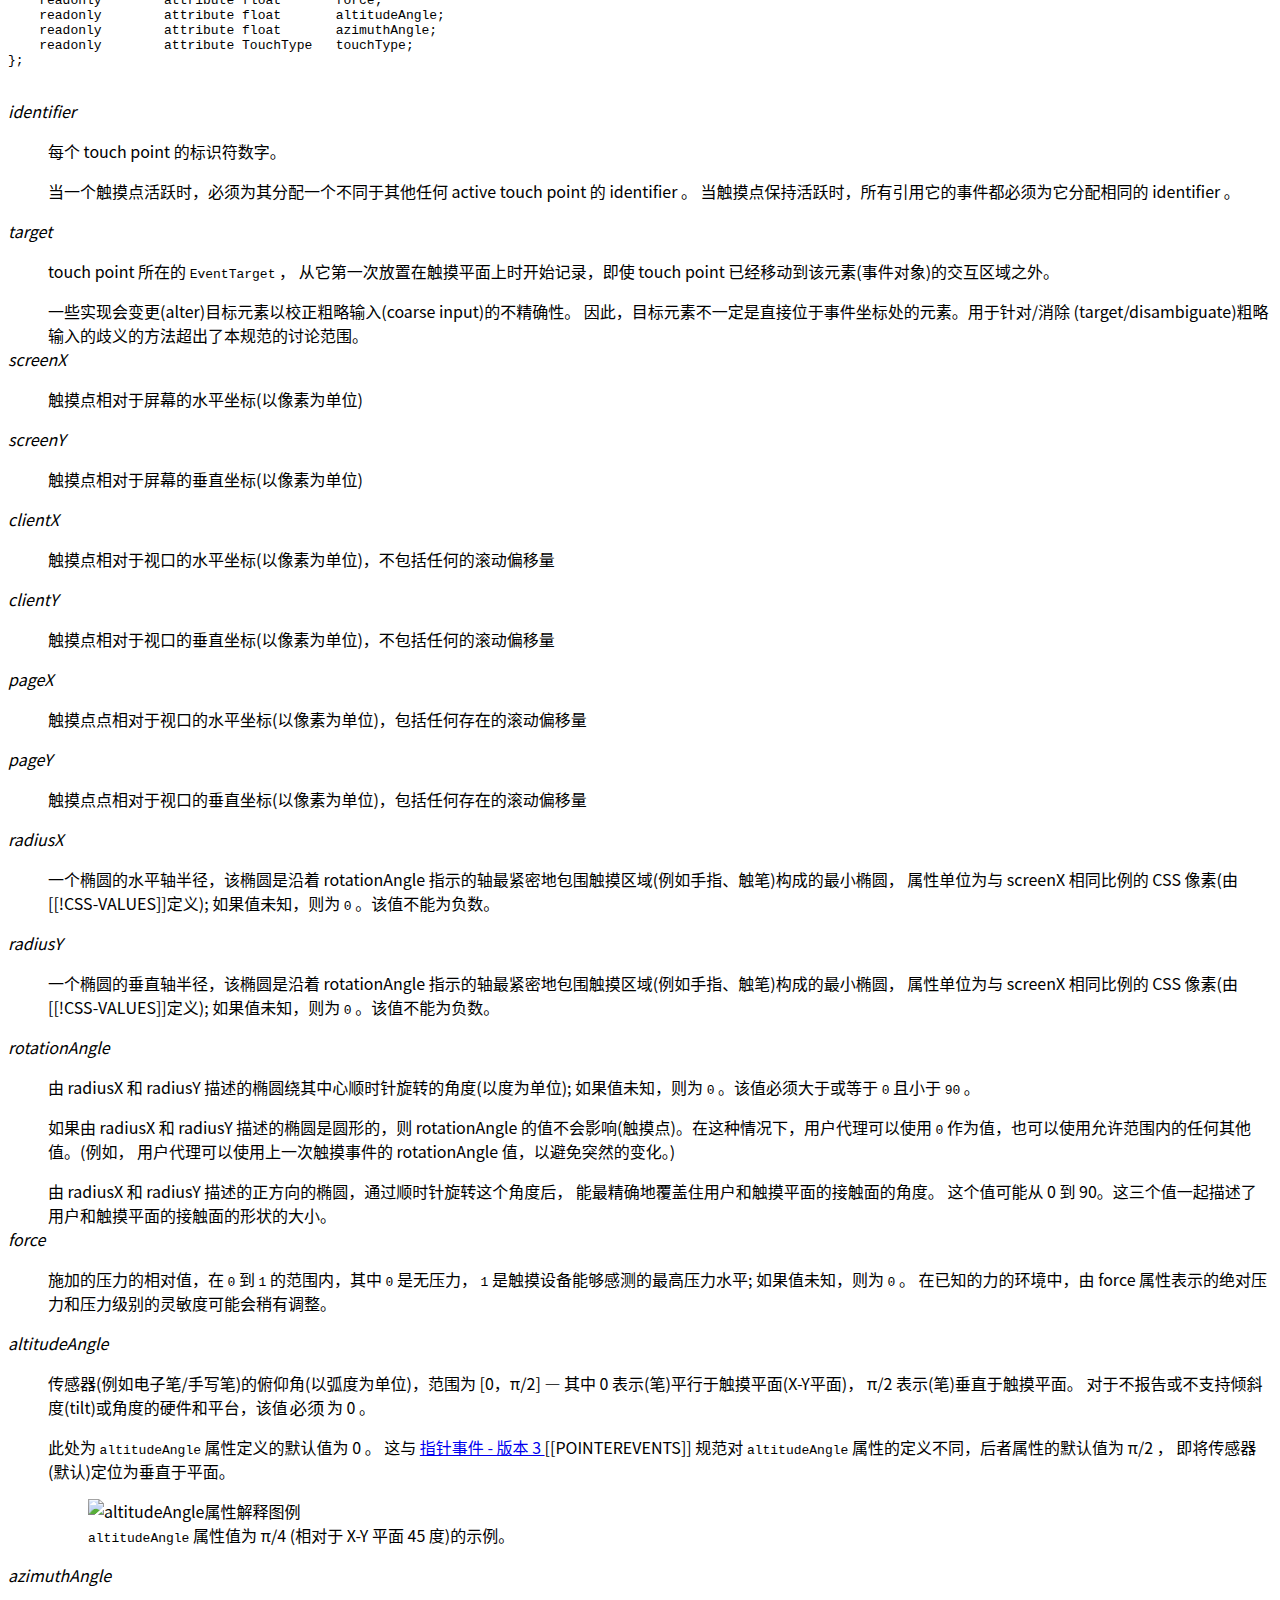
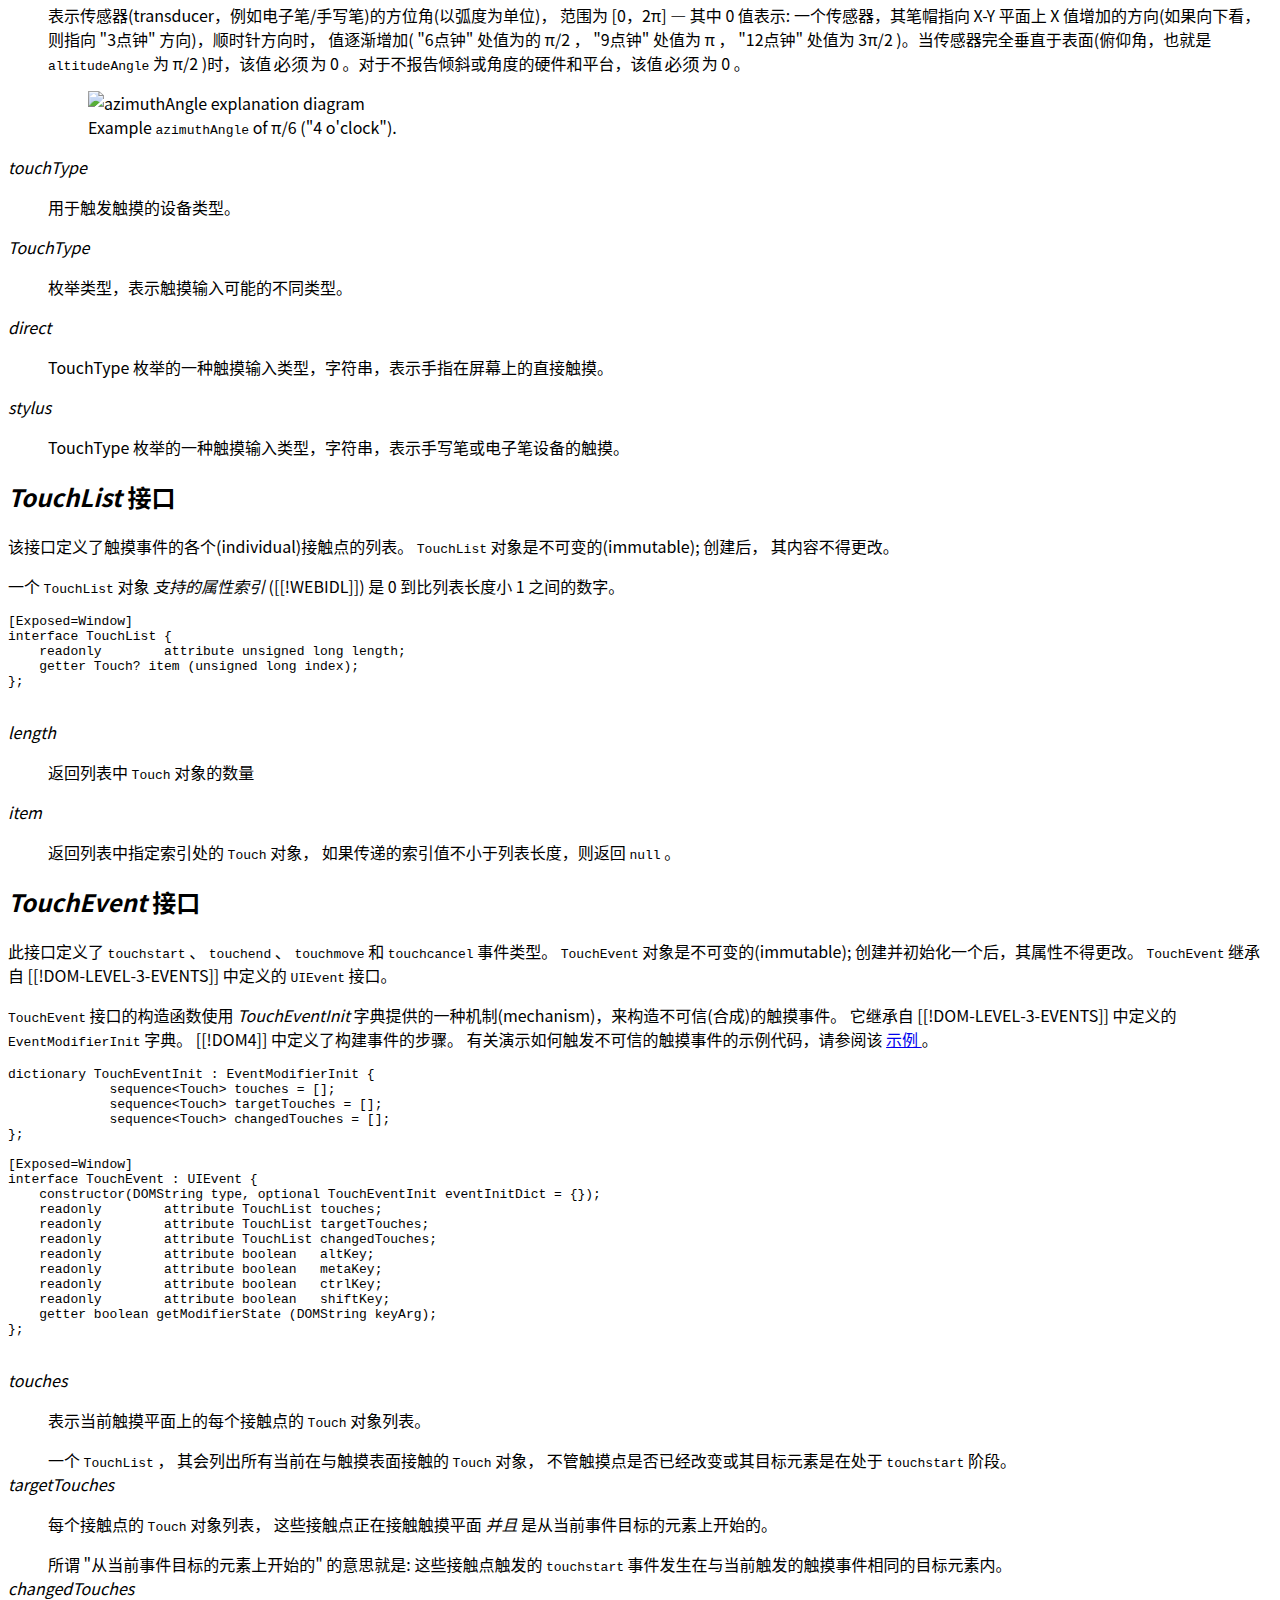
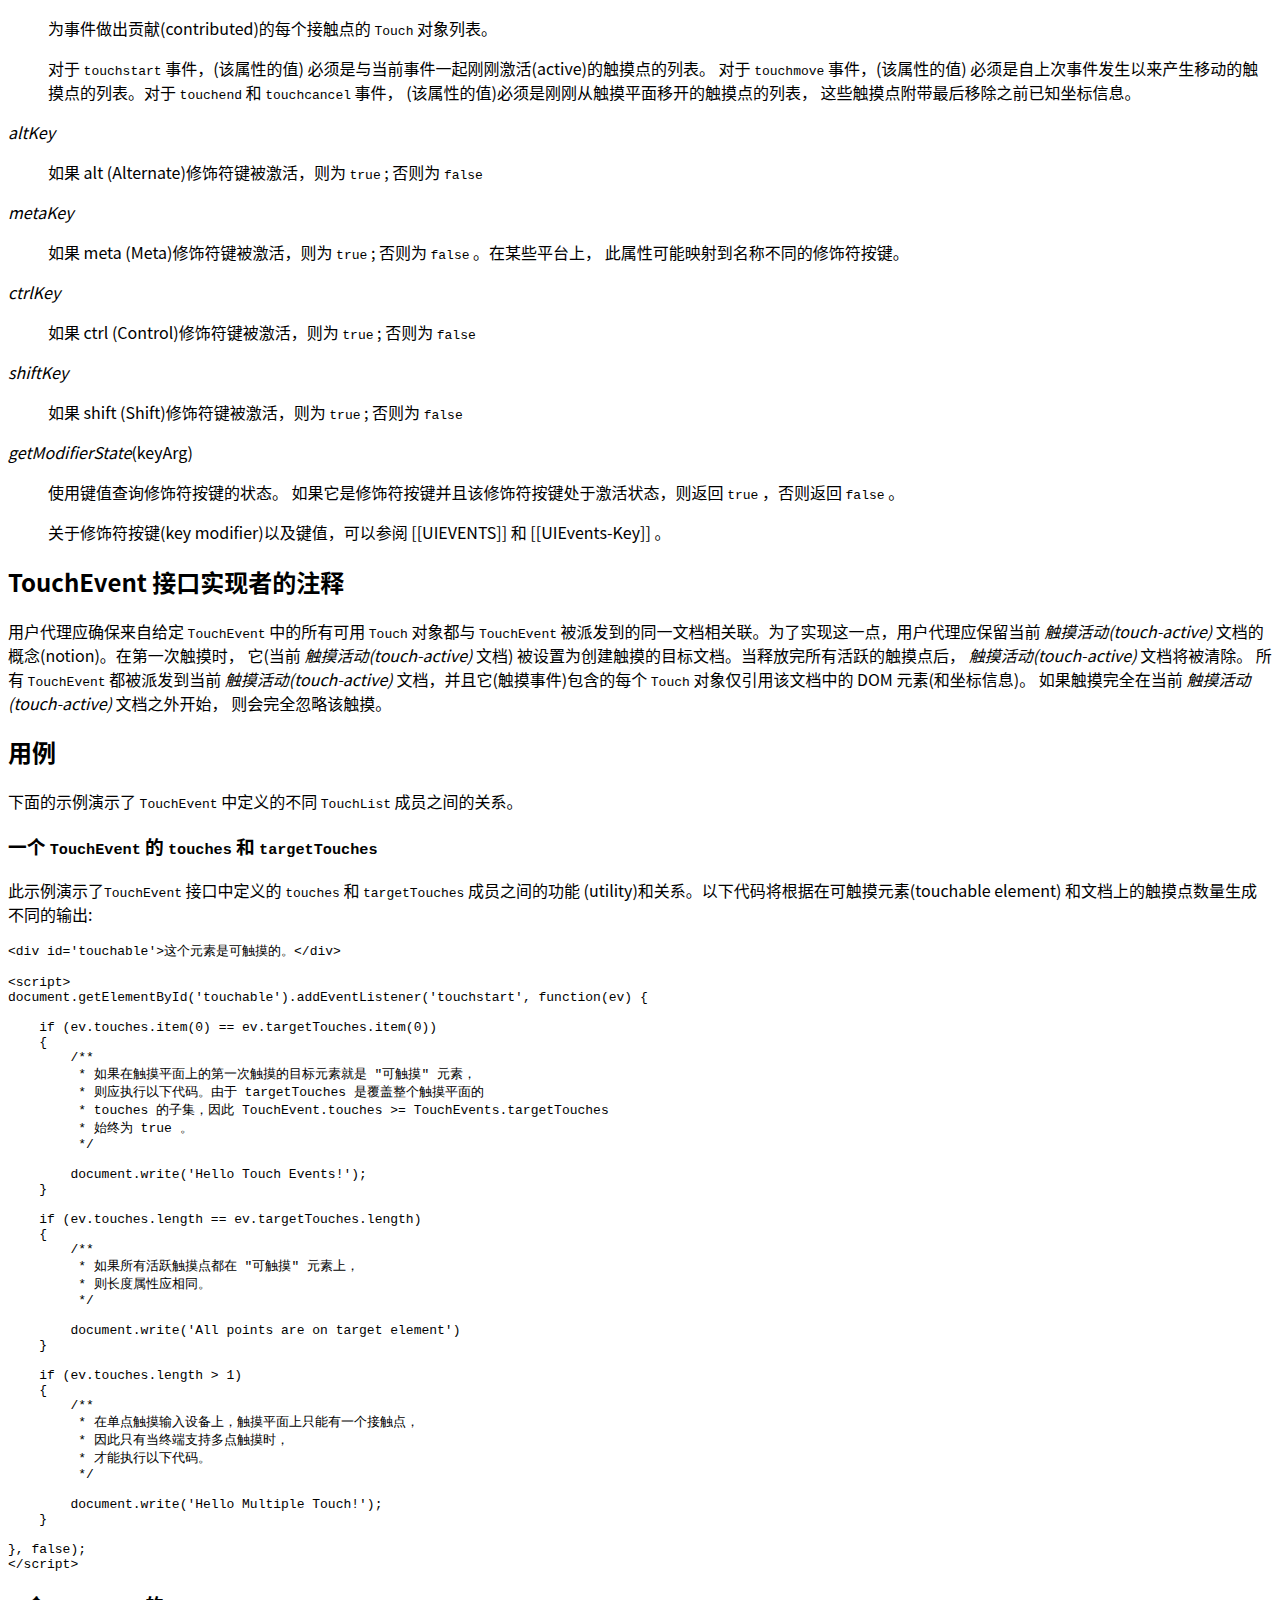
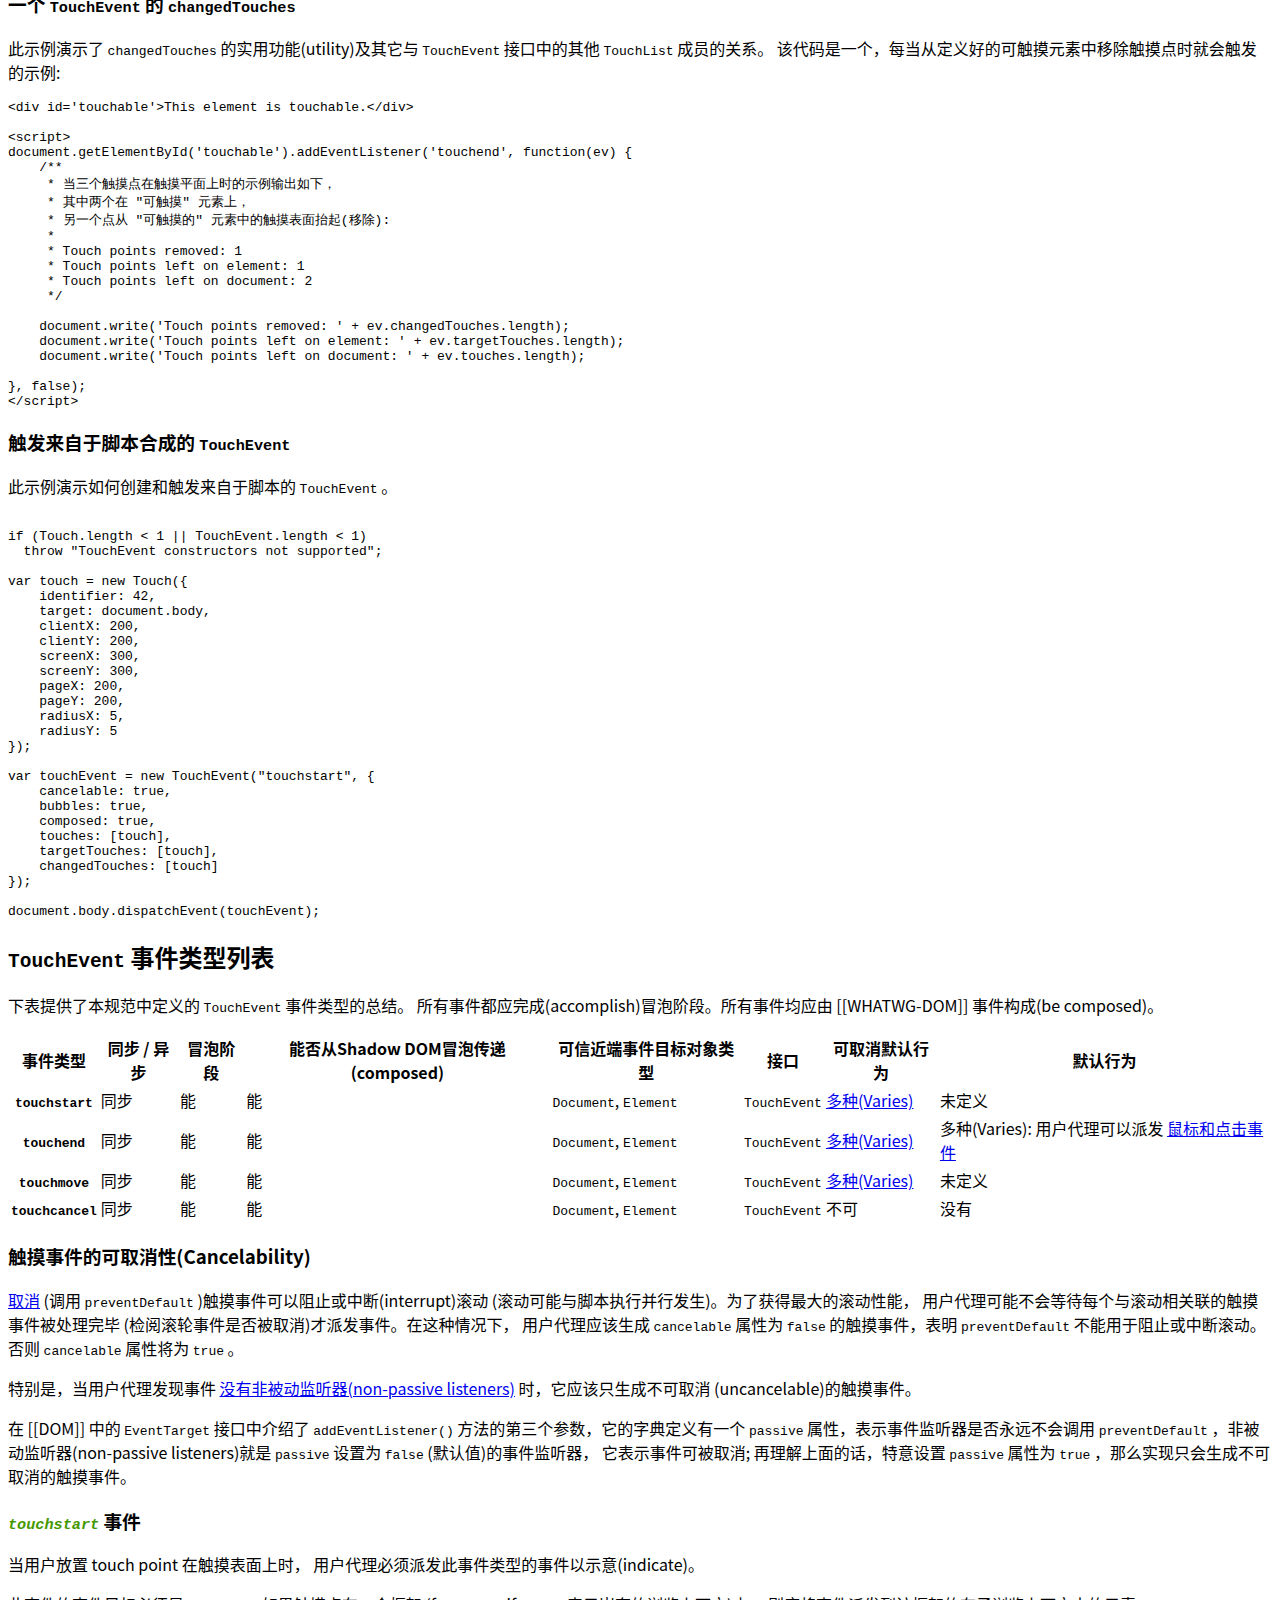
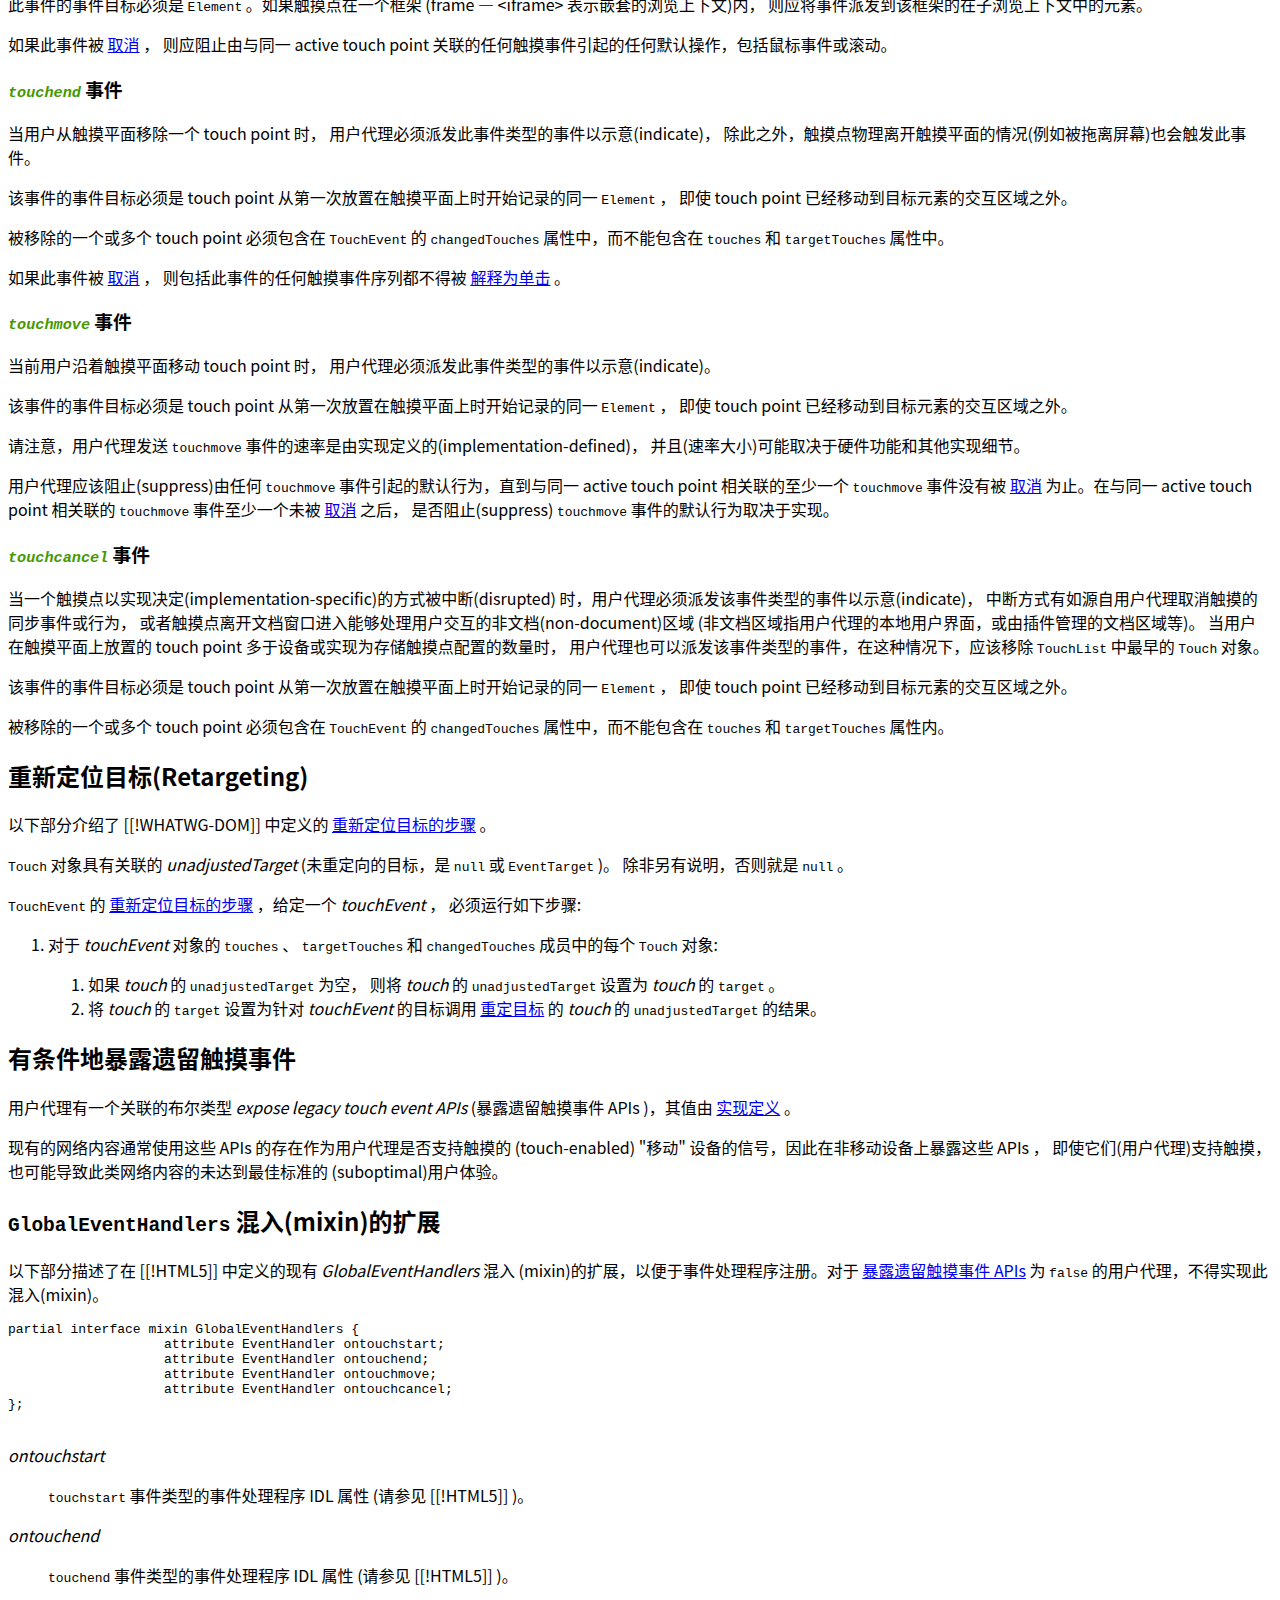
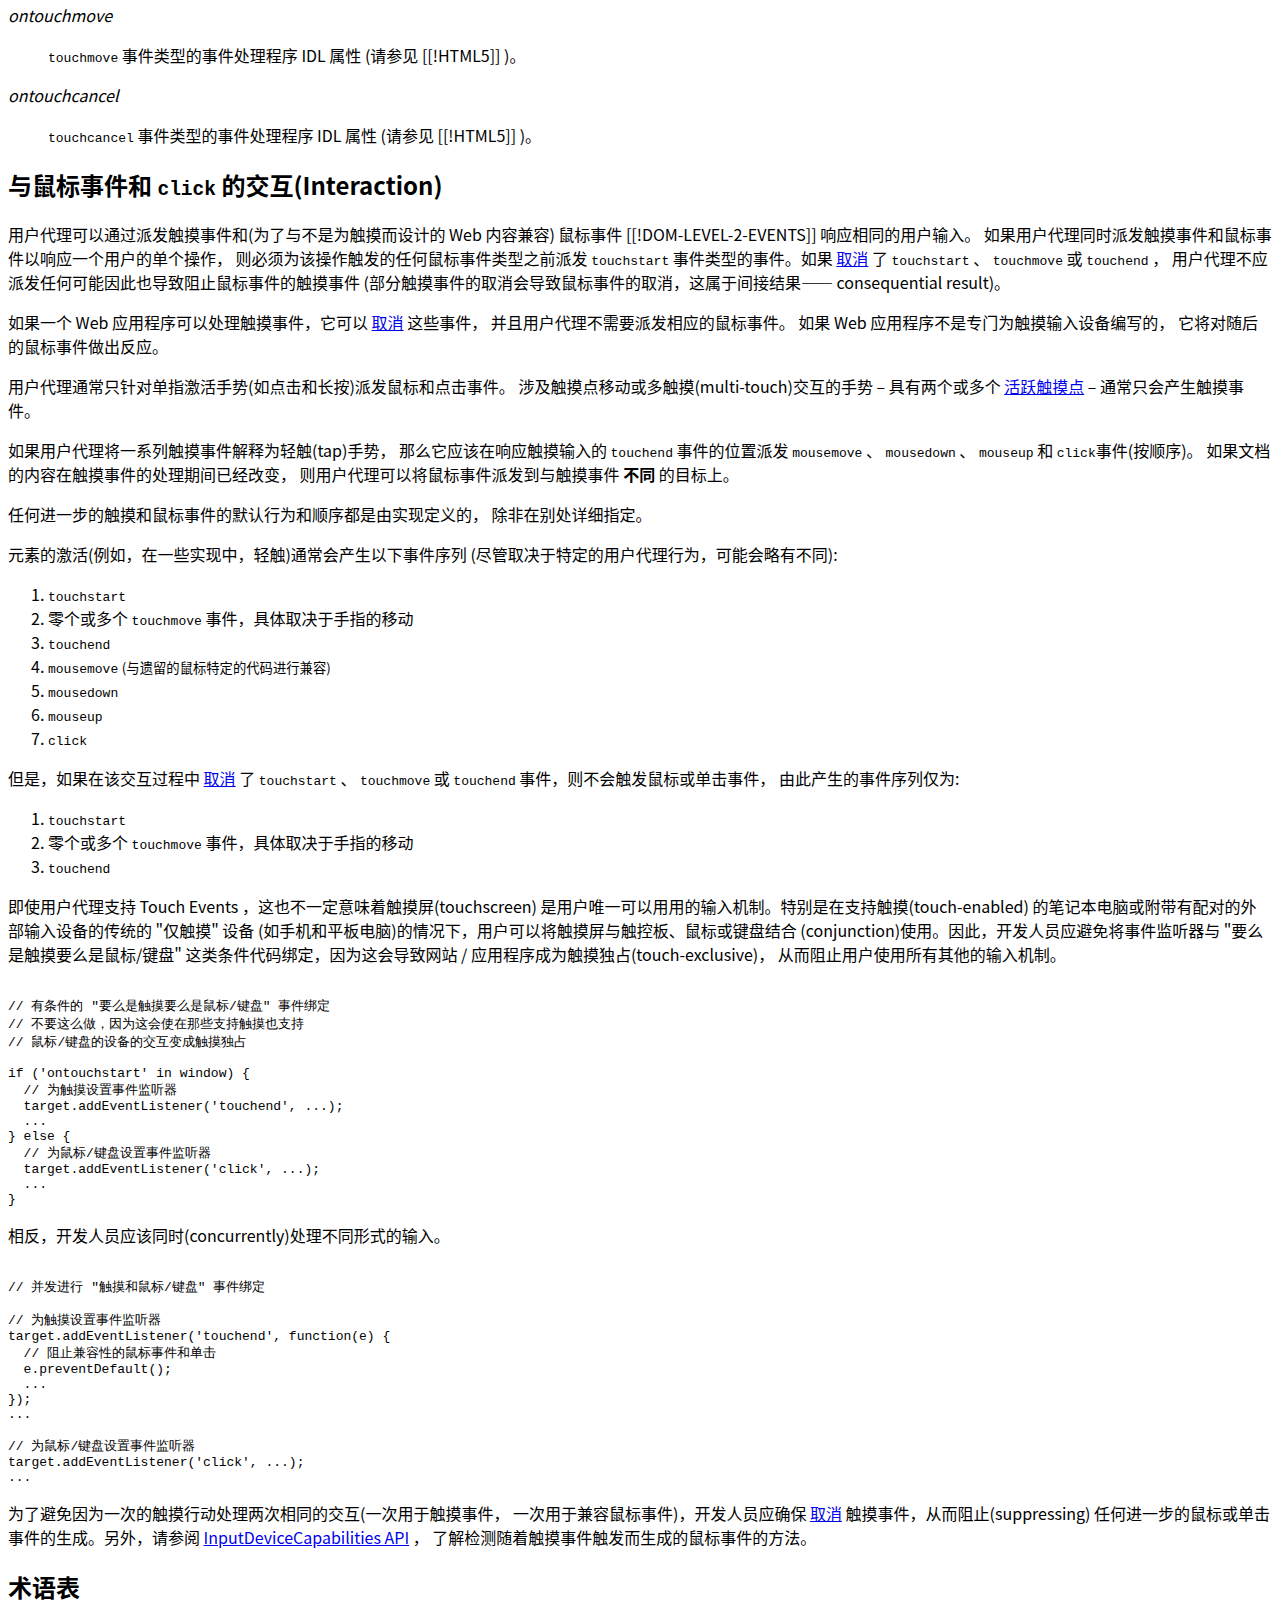
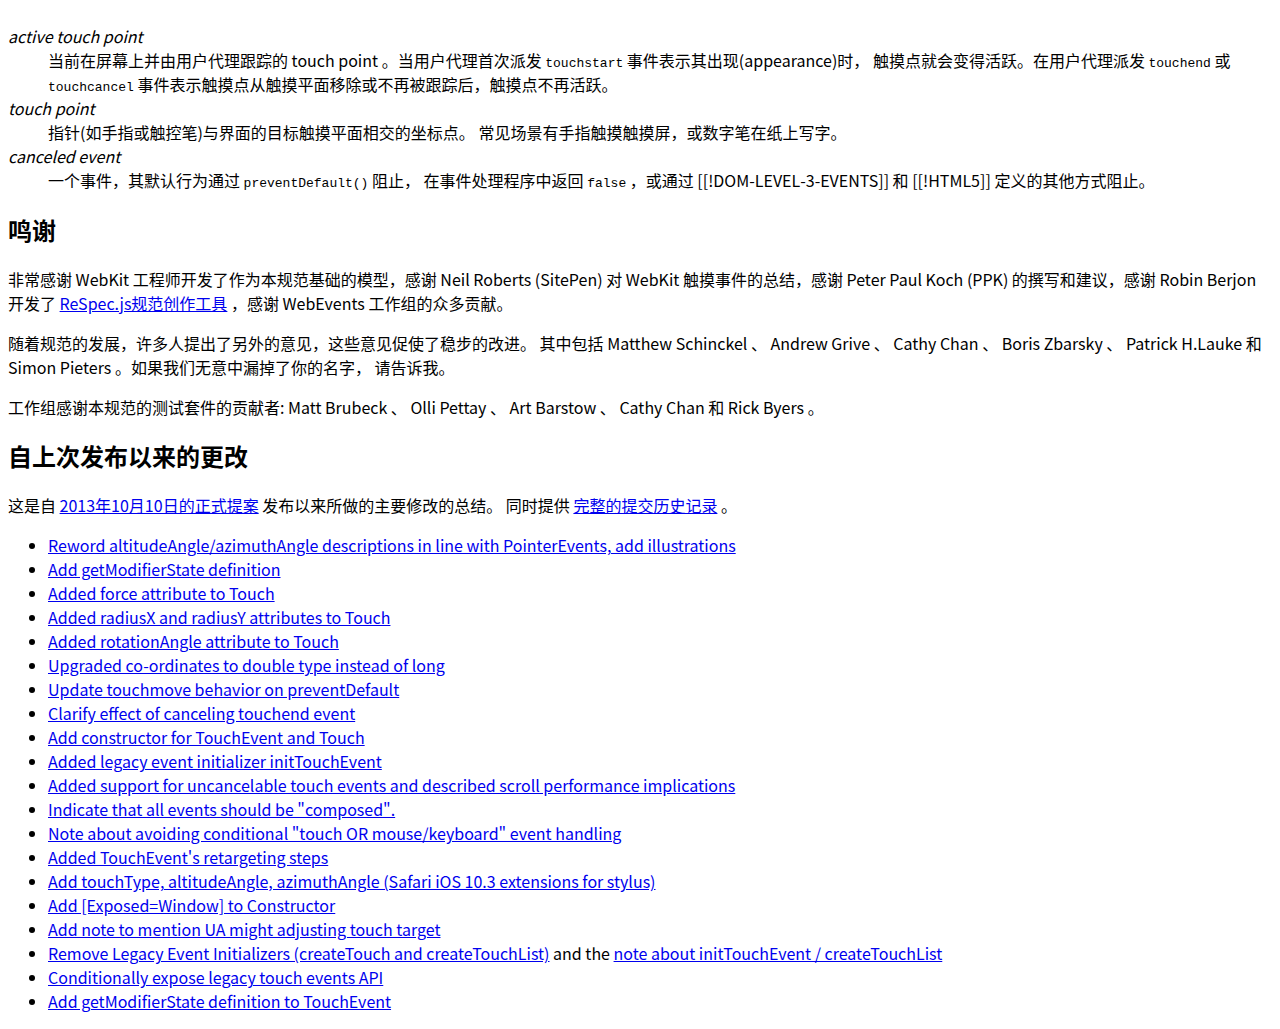
==== commit b9a3839a: "校验" ====
--- a/index.html
+++ b/index.html
@@ -1192,7 +1192,8 @@
     <p class="note">
       现有的网络内容通常使用这些 APIs 的存在作为用户代理是否支持触摸的
       (touch-enabled) "移动" 设备的信号，因此在非移动设备上暴露这些 APIs ，
-      即使它们支持触摸，也可能导致此类网络内容的最适度下的(suboptimal)用户体验。
+      即使它们(用户代理)支持触摸，也可能导致此类网络内容的未达到最佳标准的
+      (suboptimal)用户体验。
     </p>
   </section>
 
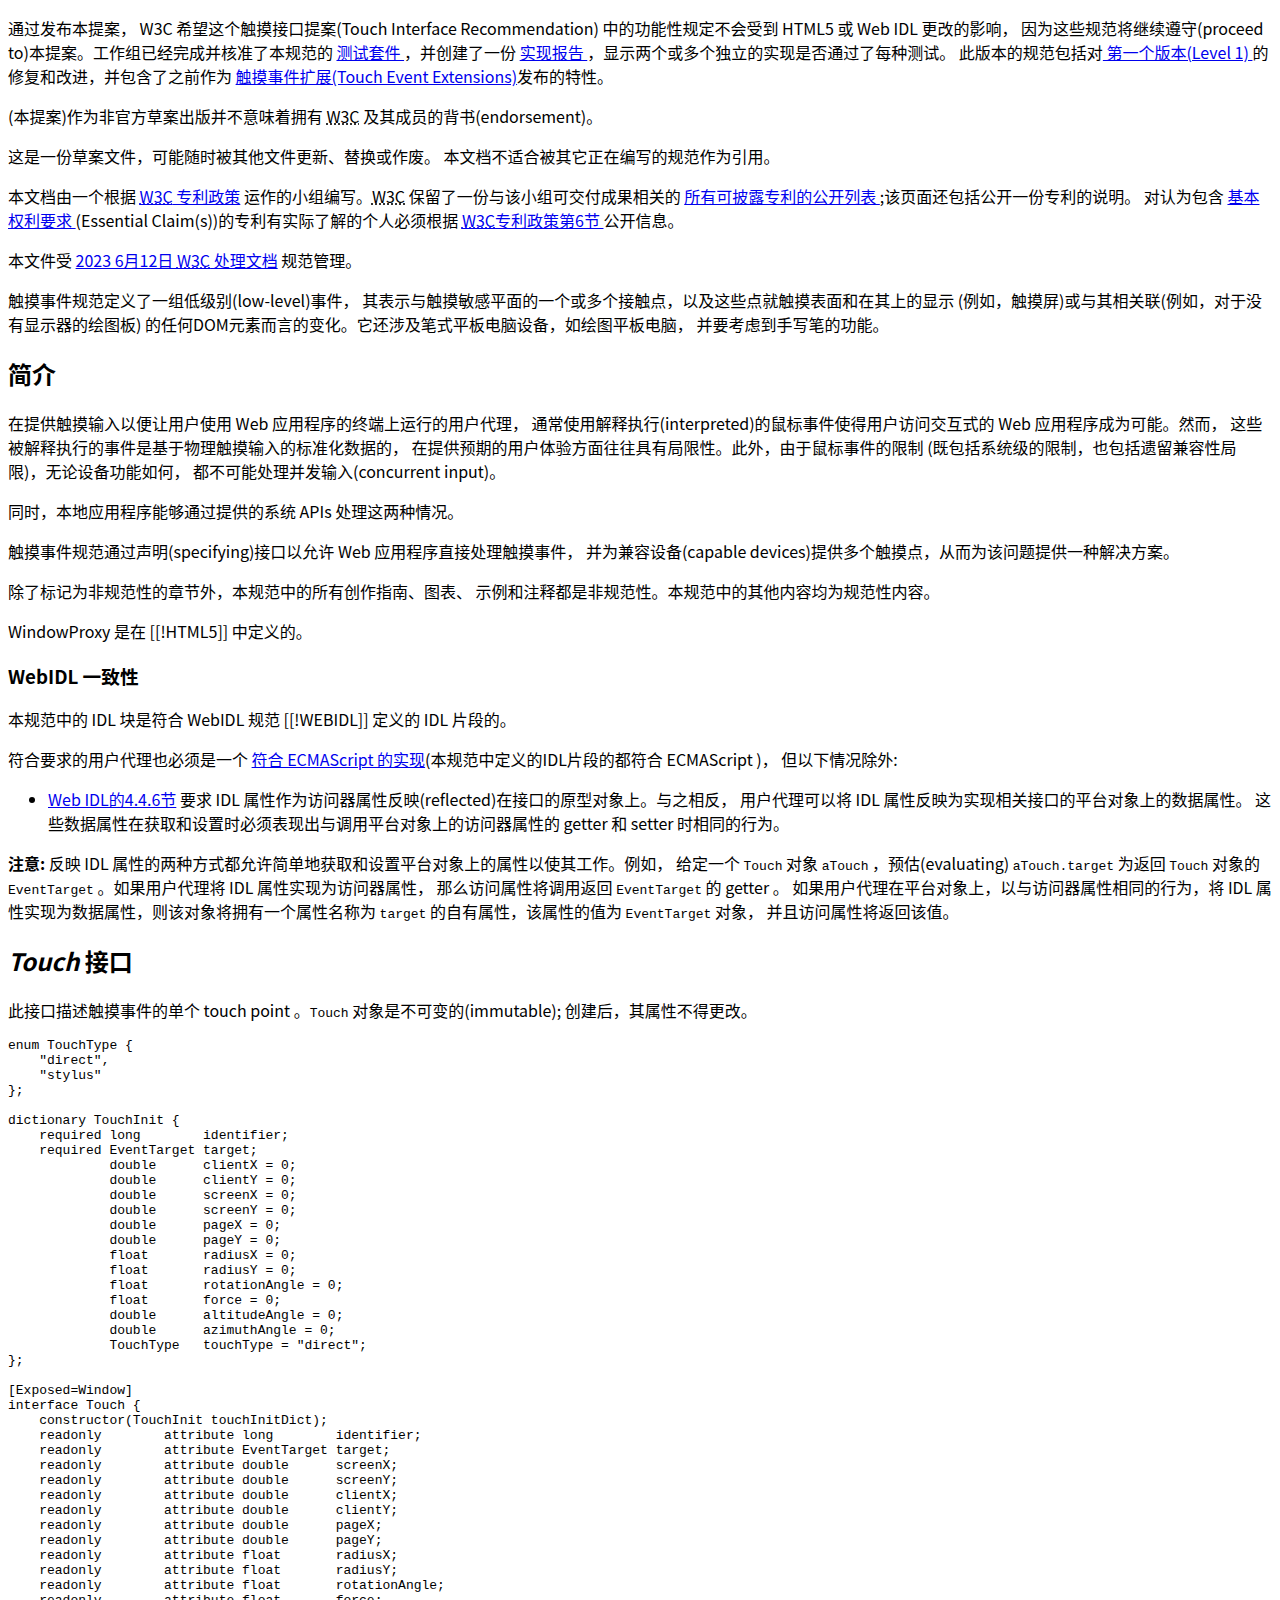
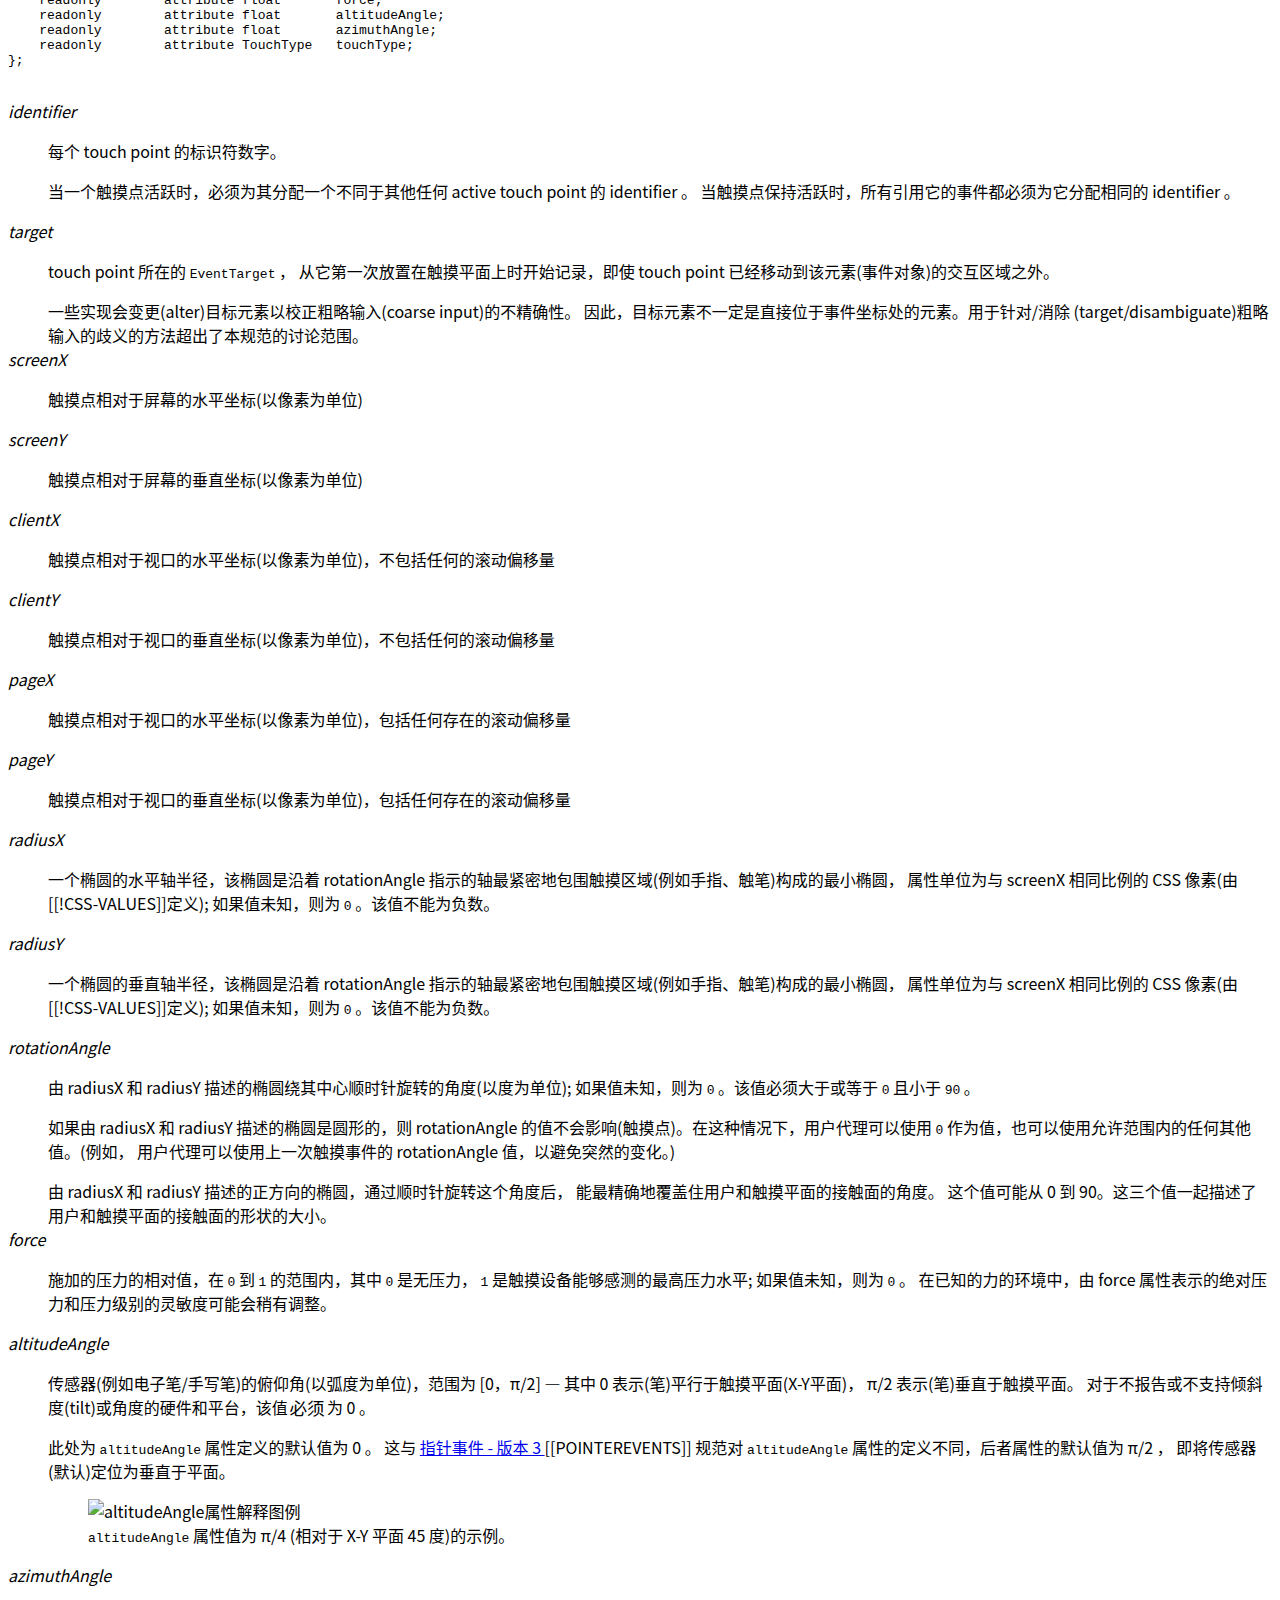
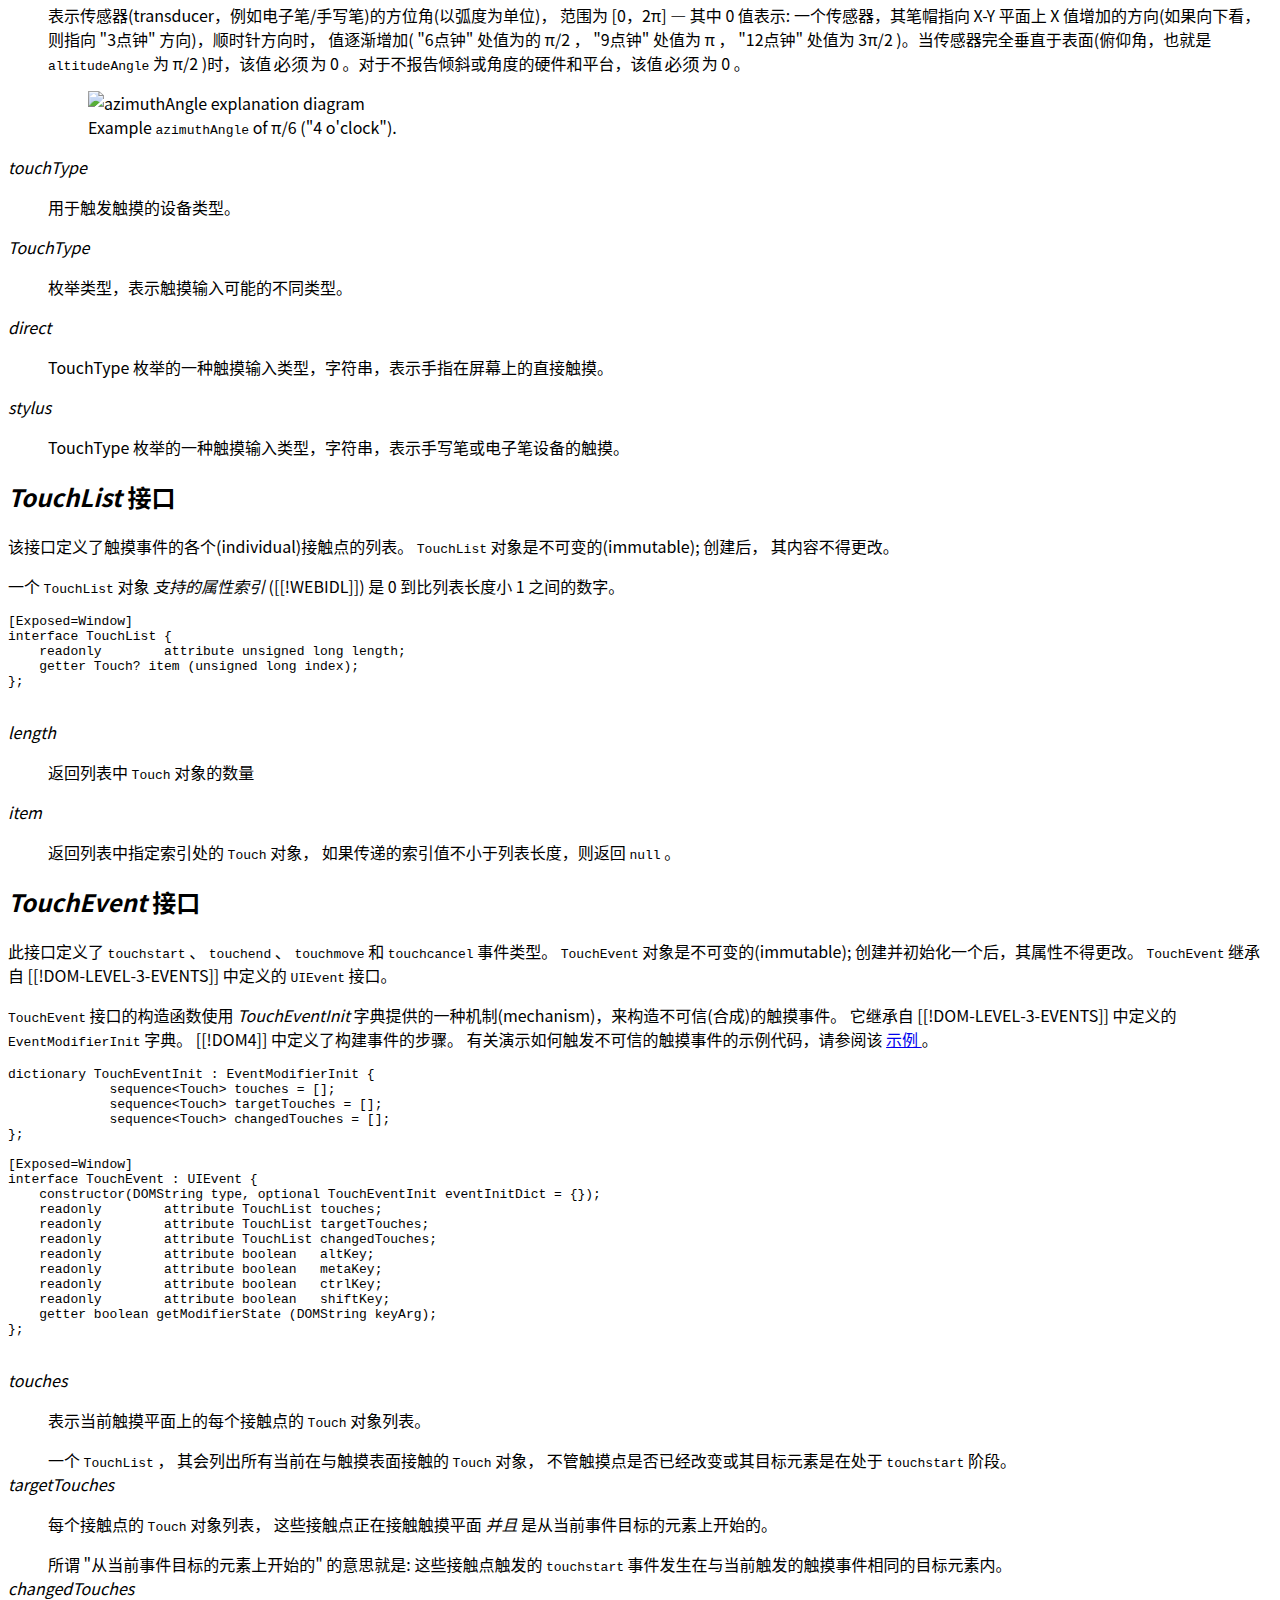
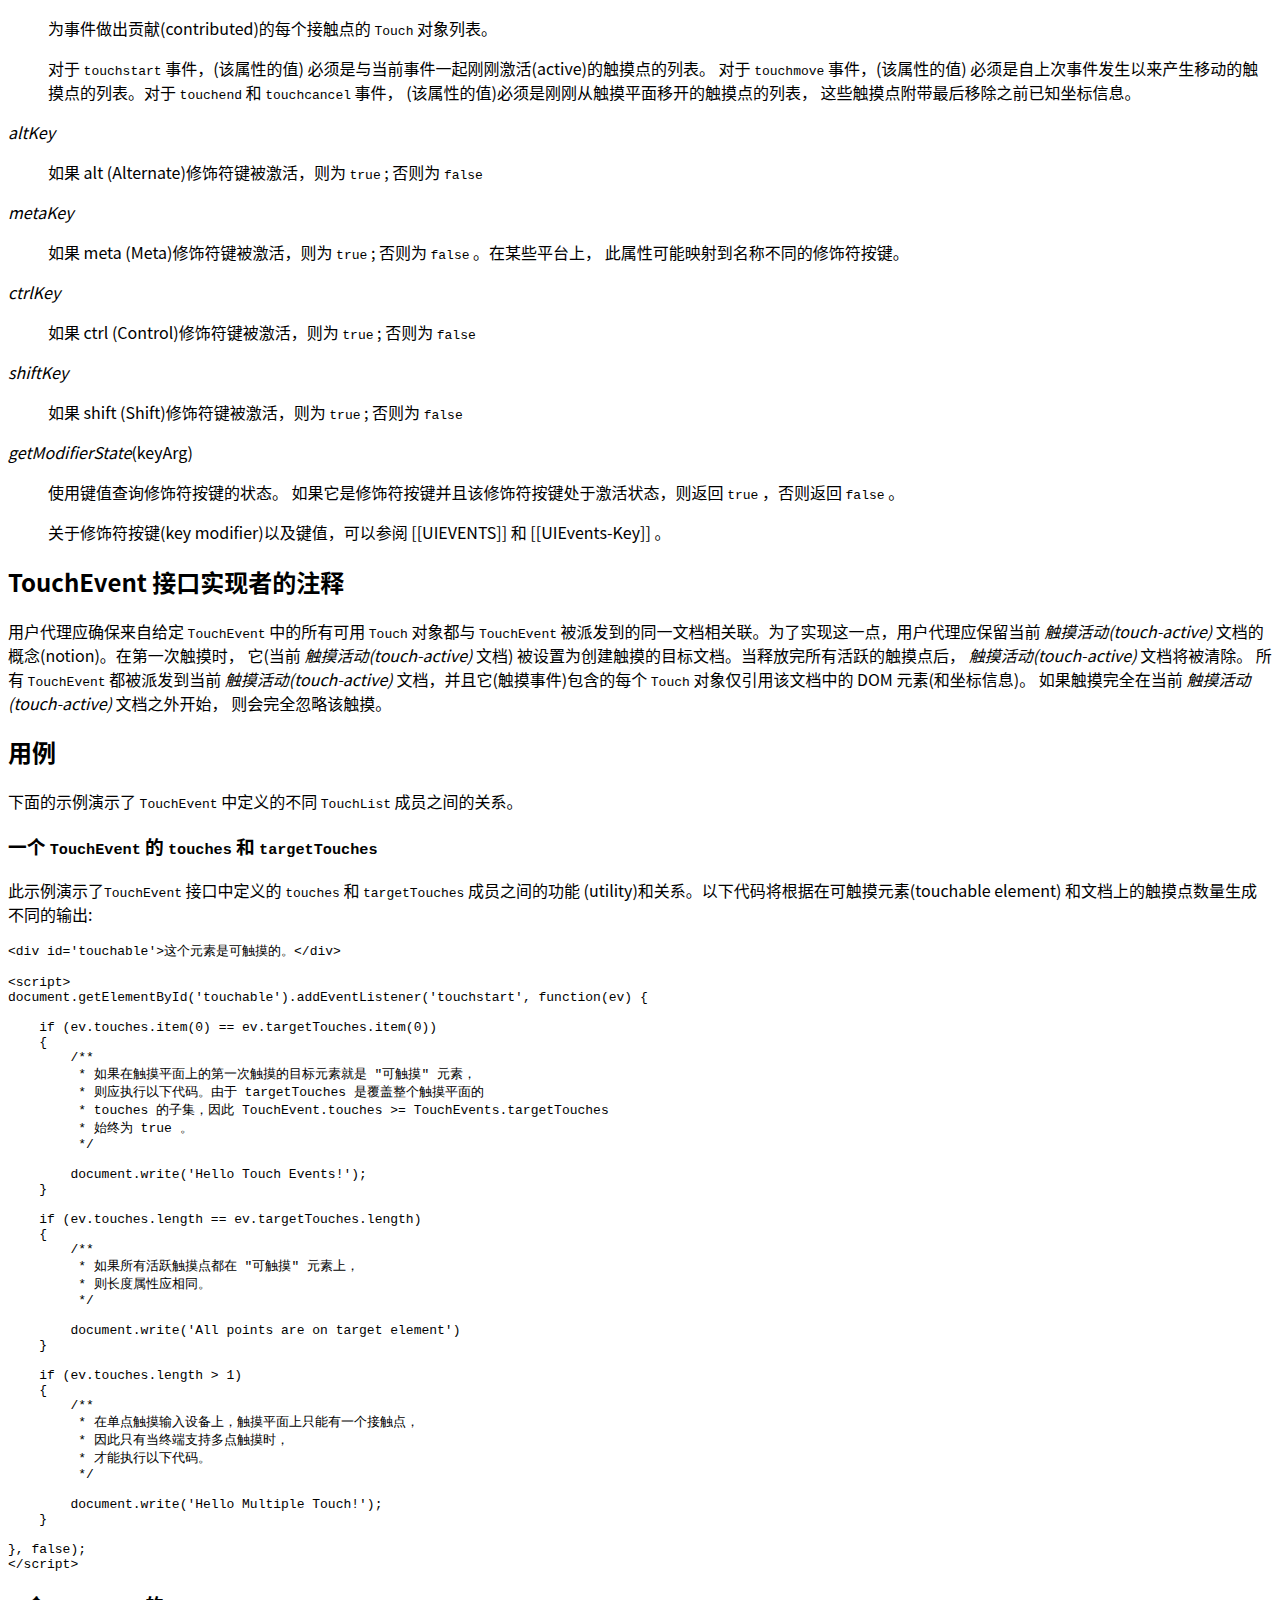
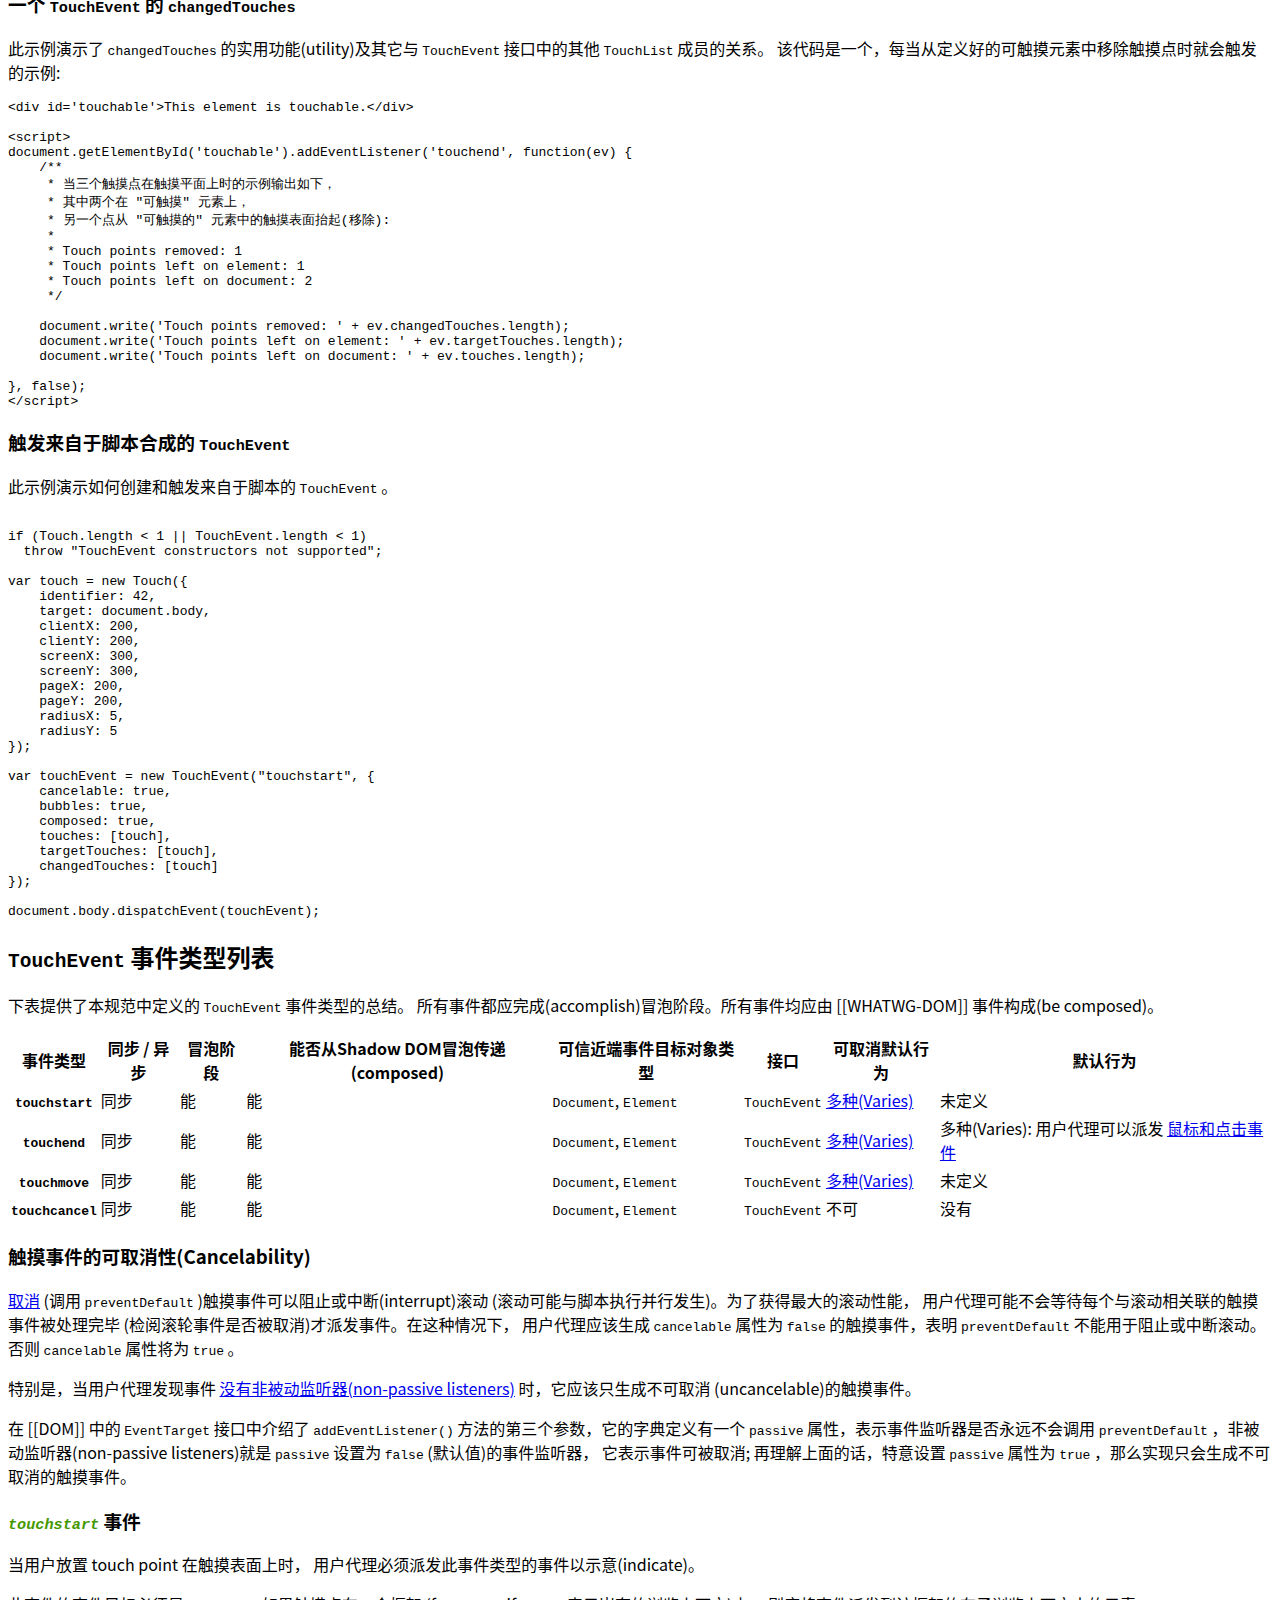
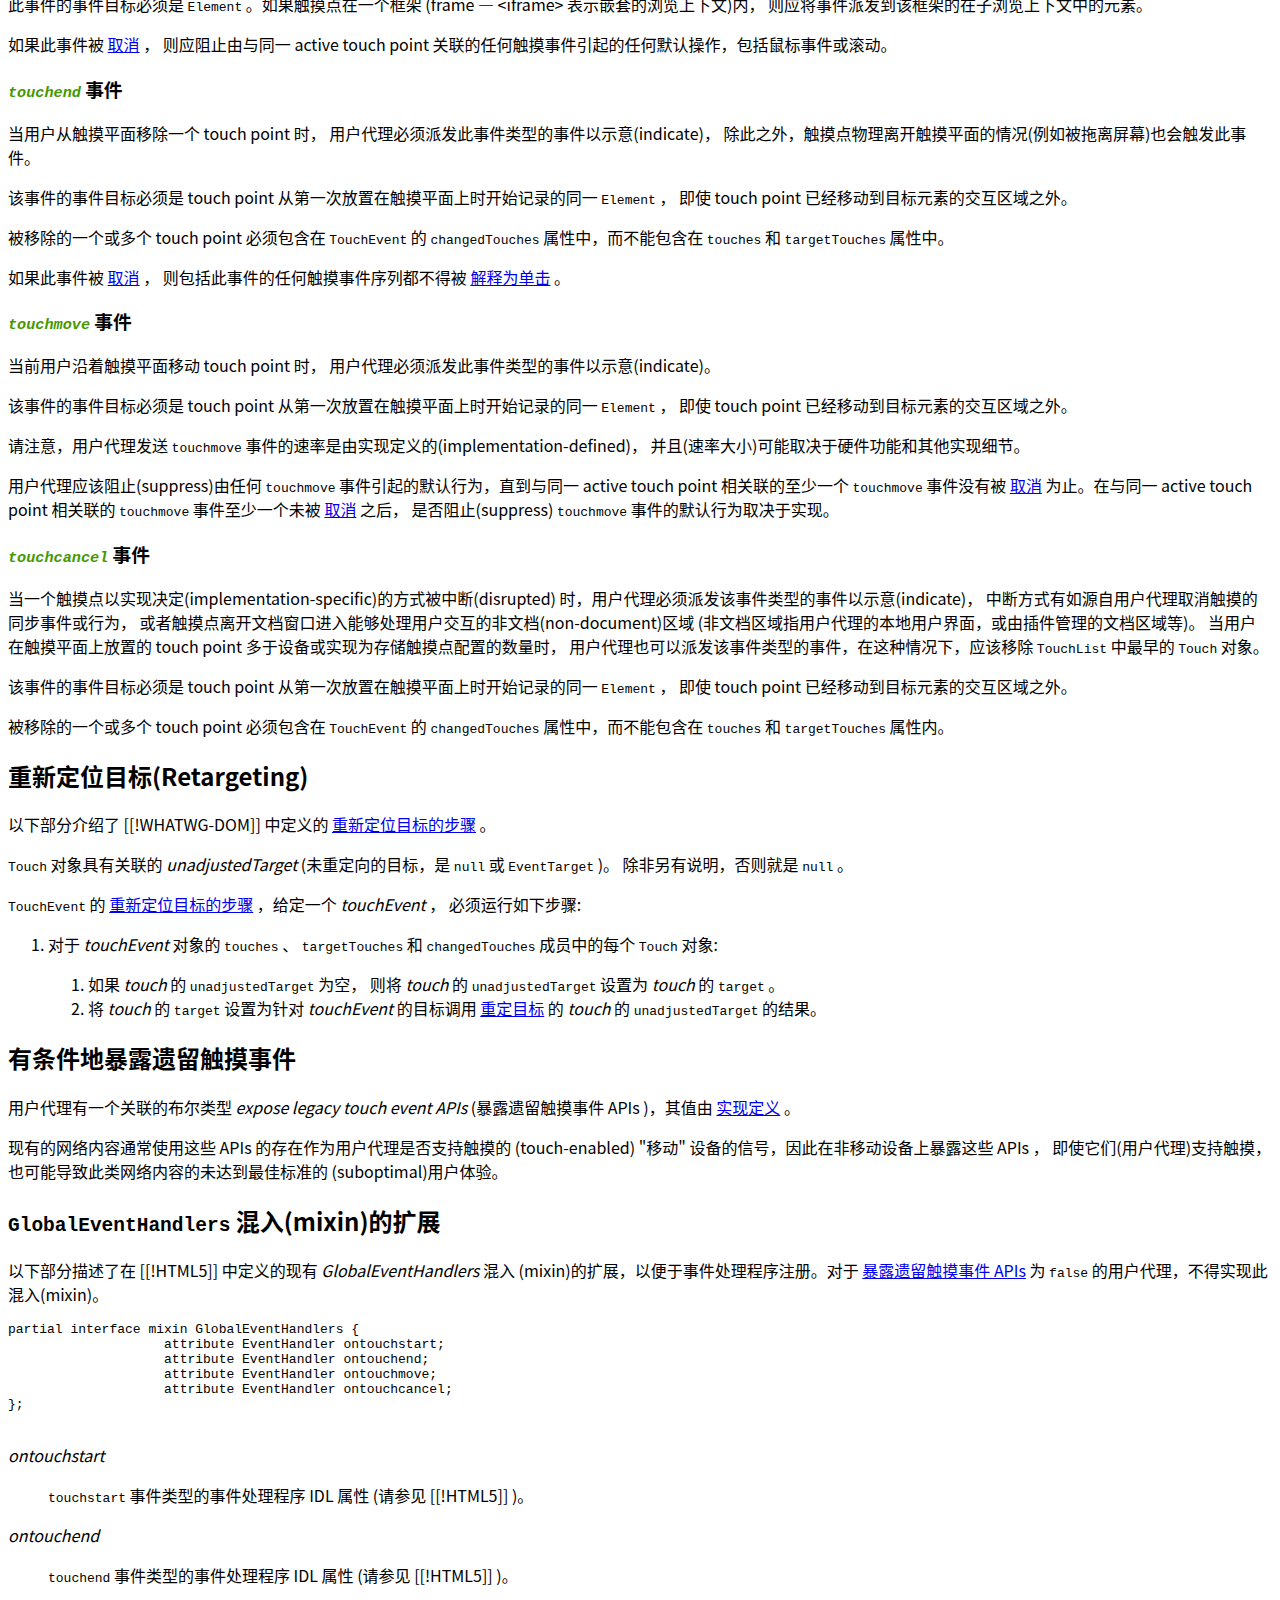
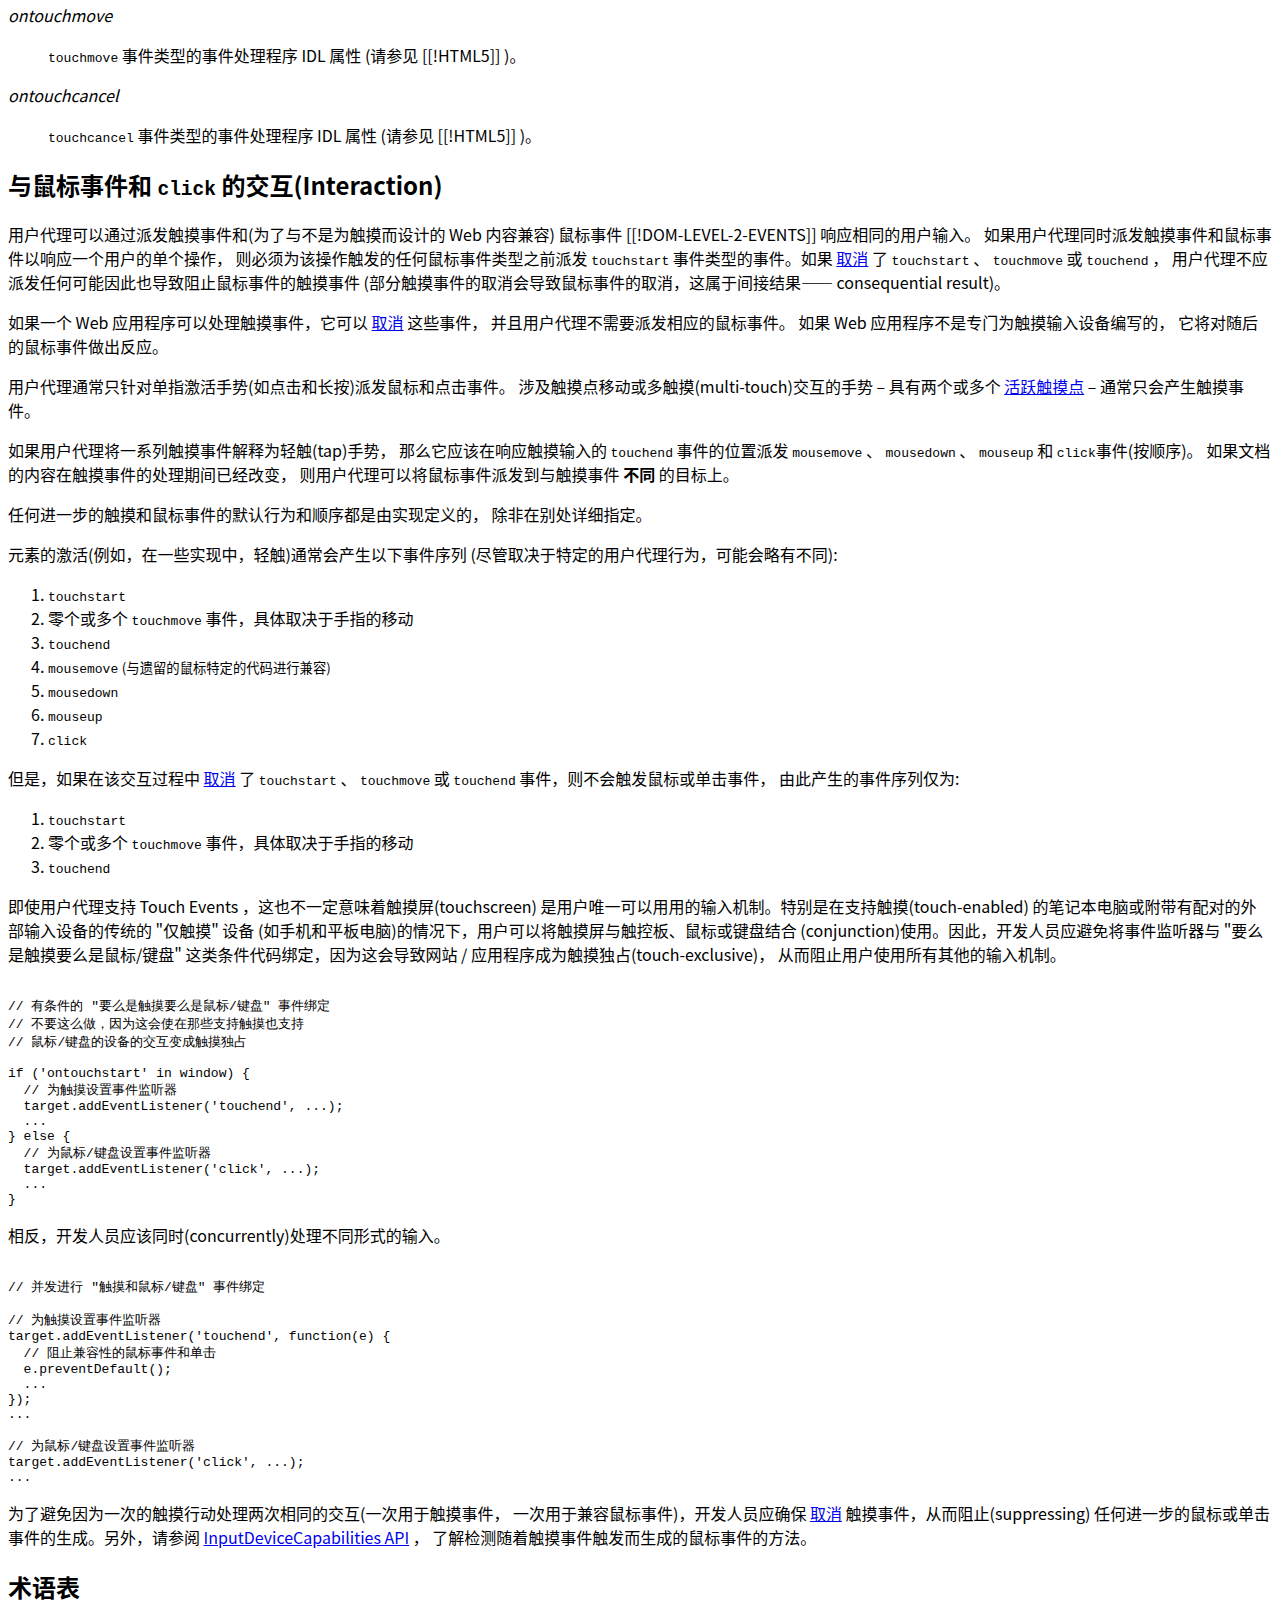
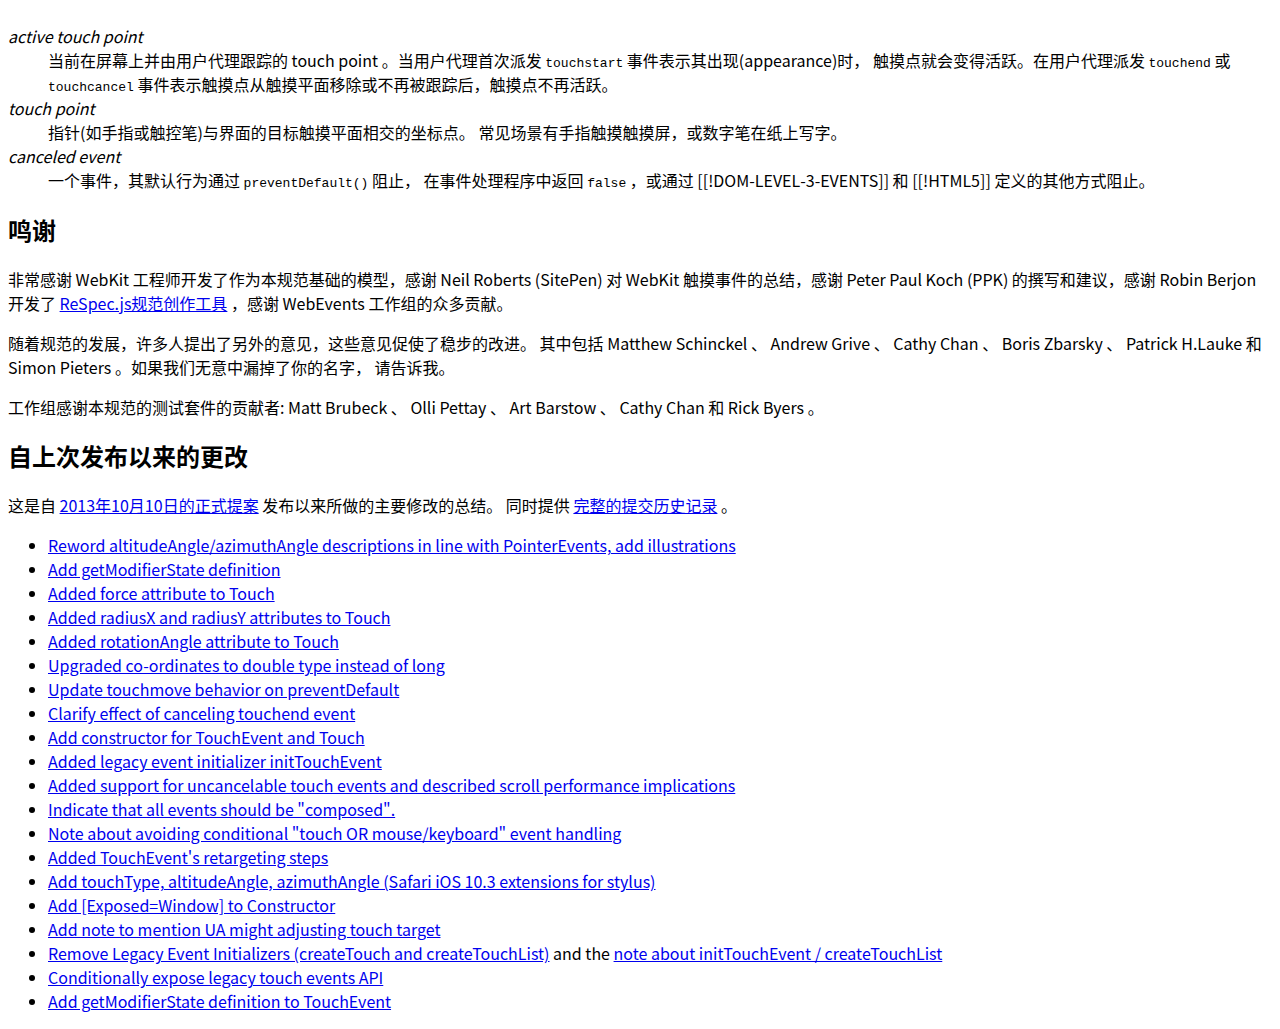
==== commit 4b75cf56: "校验:pageX/Y定义描述" ====
--- a/index.html
+++ b/index.html
@@ -442,13 +442,13 @@
       <dt><dfn>pageX</dfn></dt>
       <dd>
         <p>
-          触摸点点相对于视口的水平坐标(以像素为单位)，包括任何存在的滚动偏移量
+          触摸点相对于视口的水平坐标(以像素为单位)，包括任何存在的滚动偏移量
         </p>
       </dd>
       <dt><dfn>pageY</dfn></dt>
       <dd>
         <p>
-          触摸点点相对于视口的垂直坐标(以像素为单位)，包括任何存在的滚动偏移量
+          触摸点相对于视口的垂直坐标(以像素为单位)，包括任何存在的滚动偏移量
         </p>
       </dd>
       <dt><dfn>radiusX</dfn></dt>
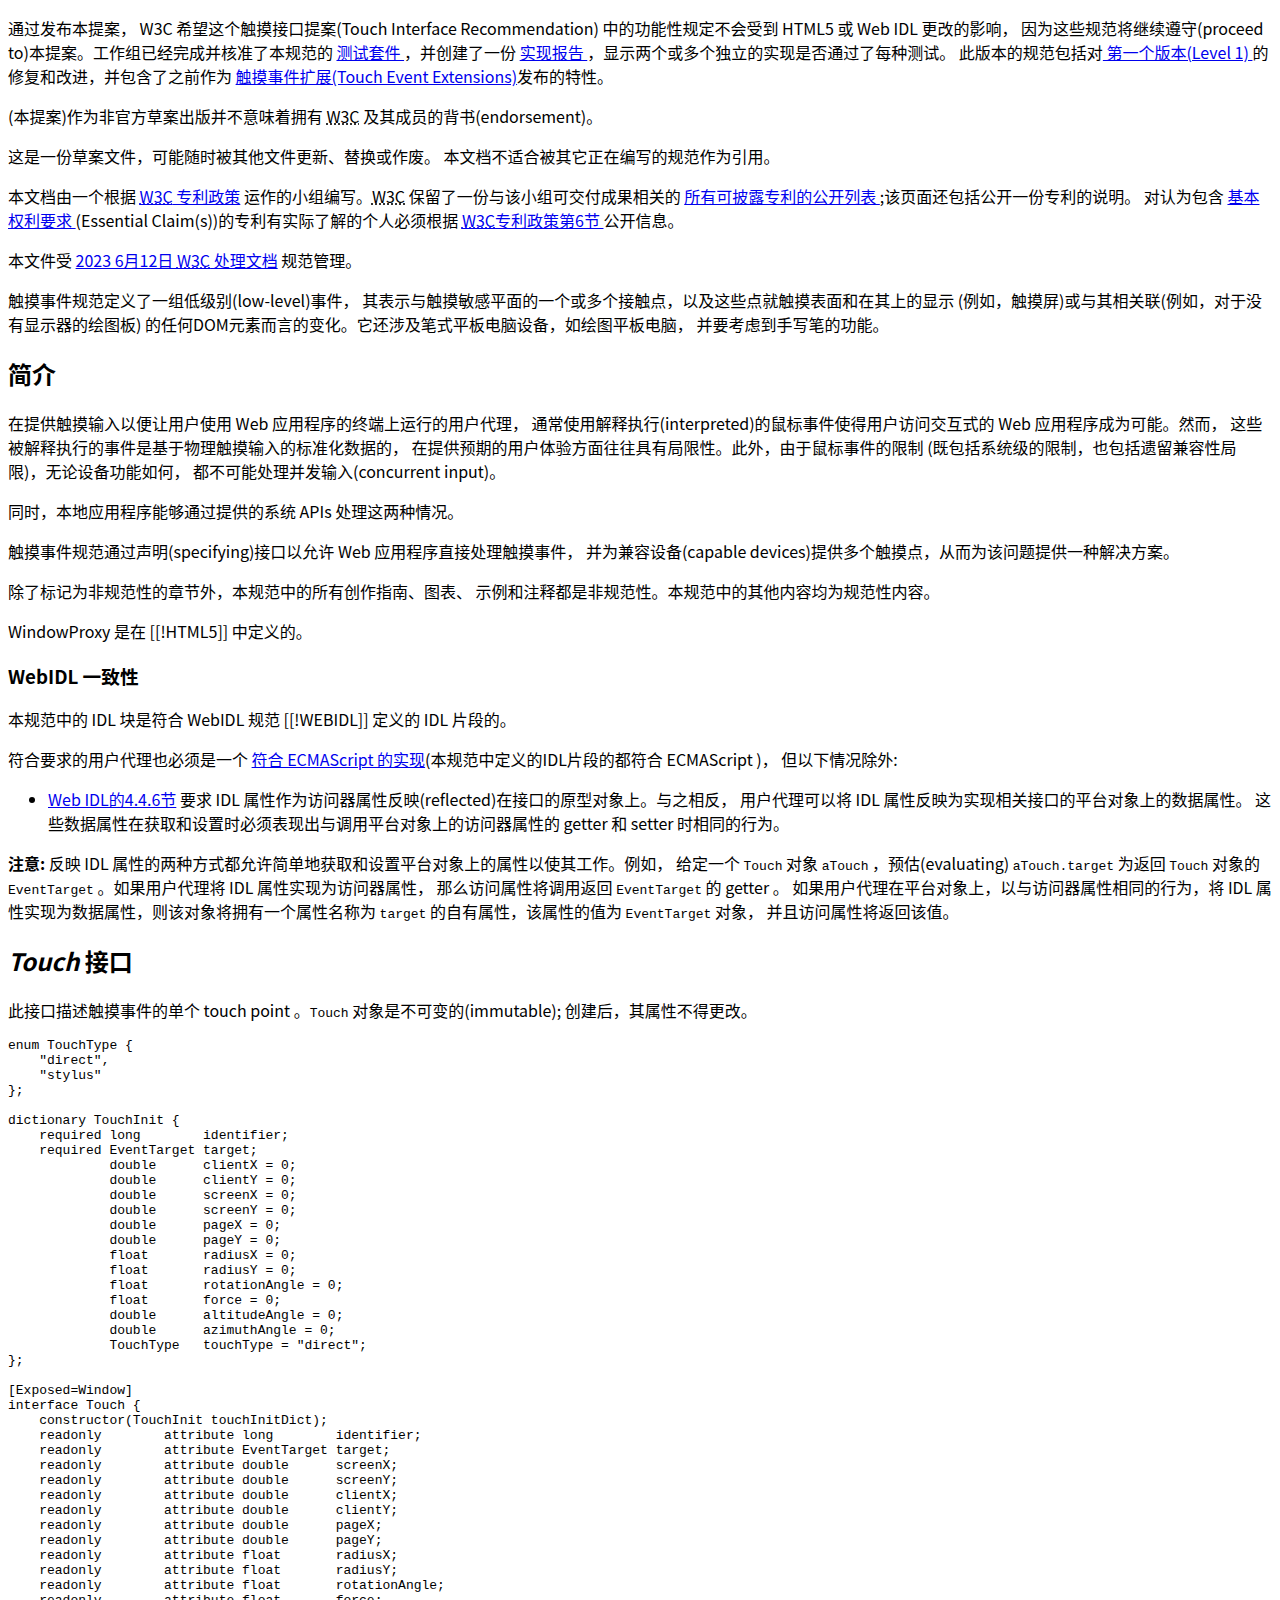
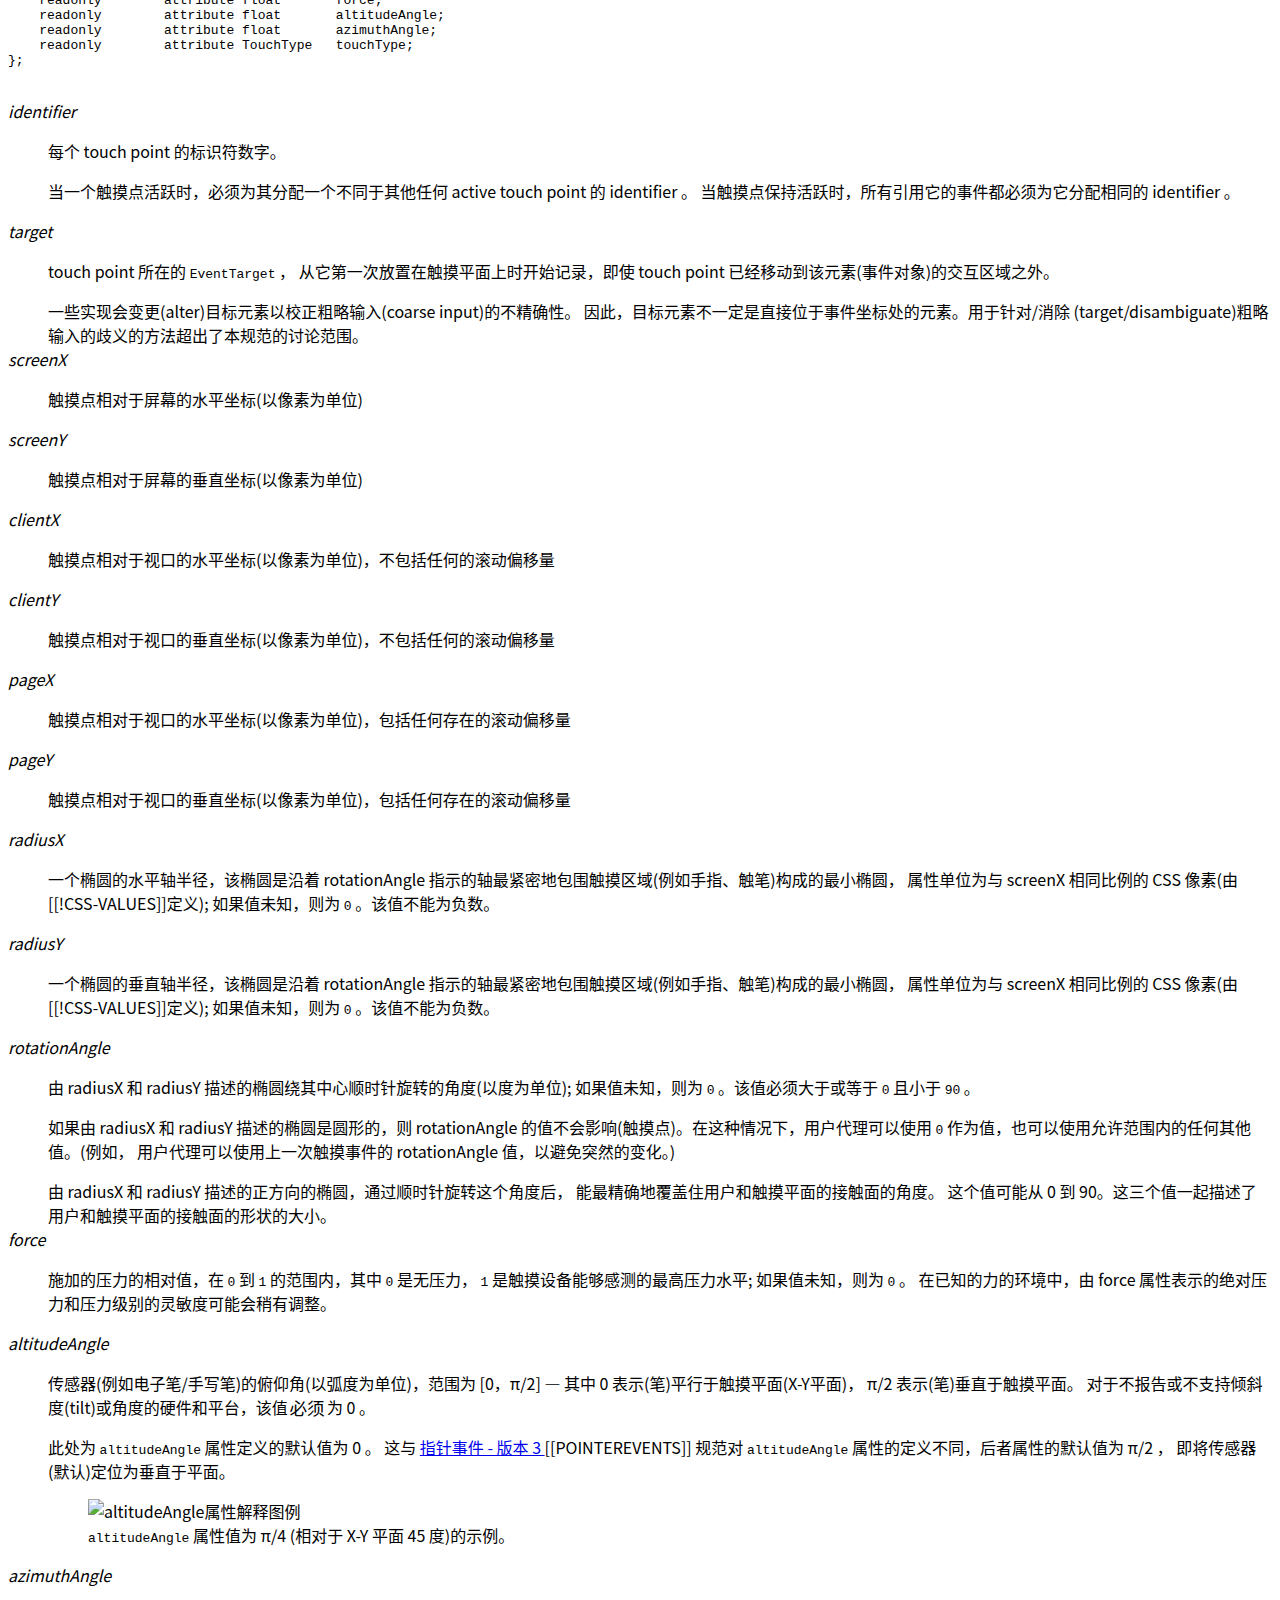
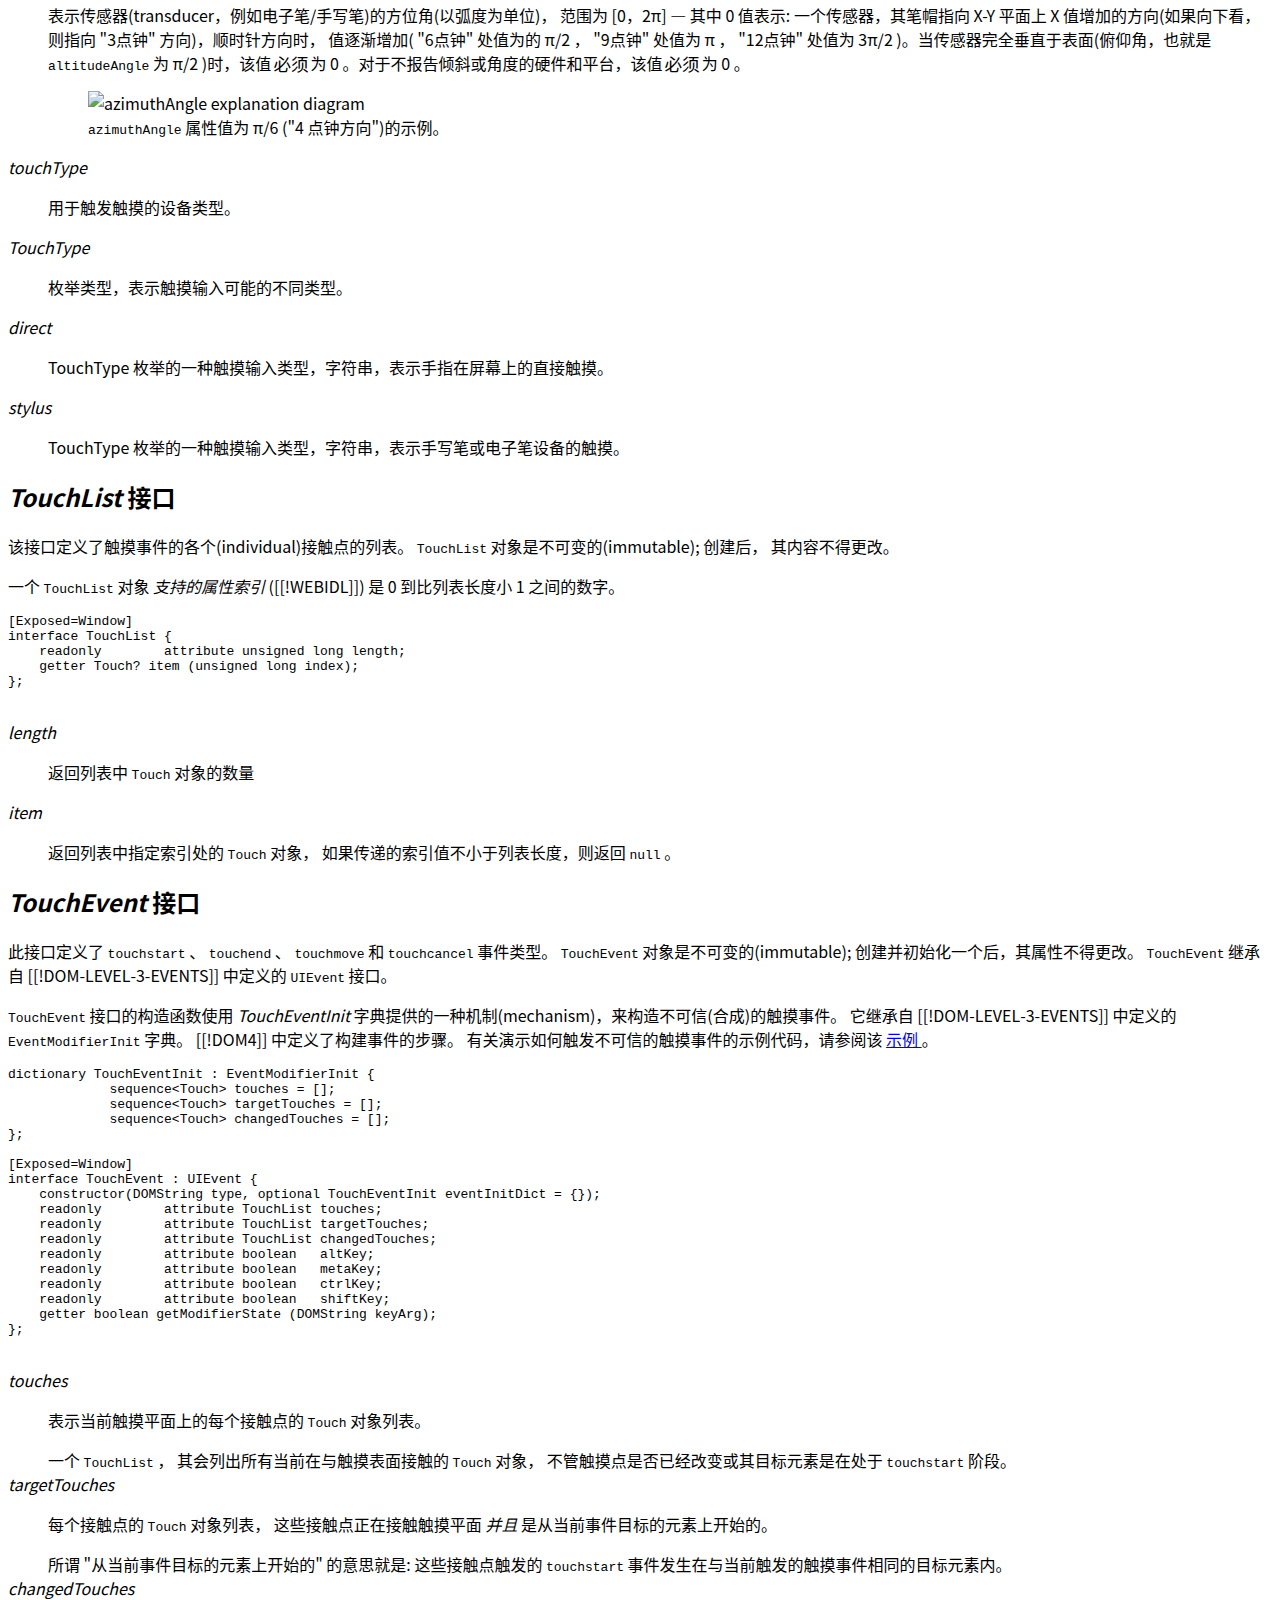
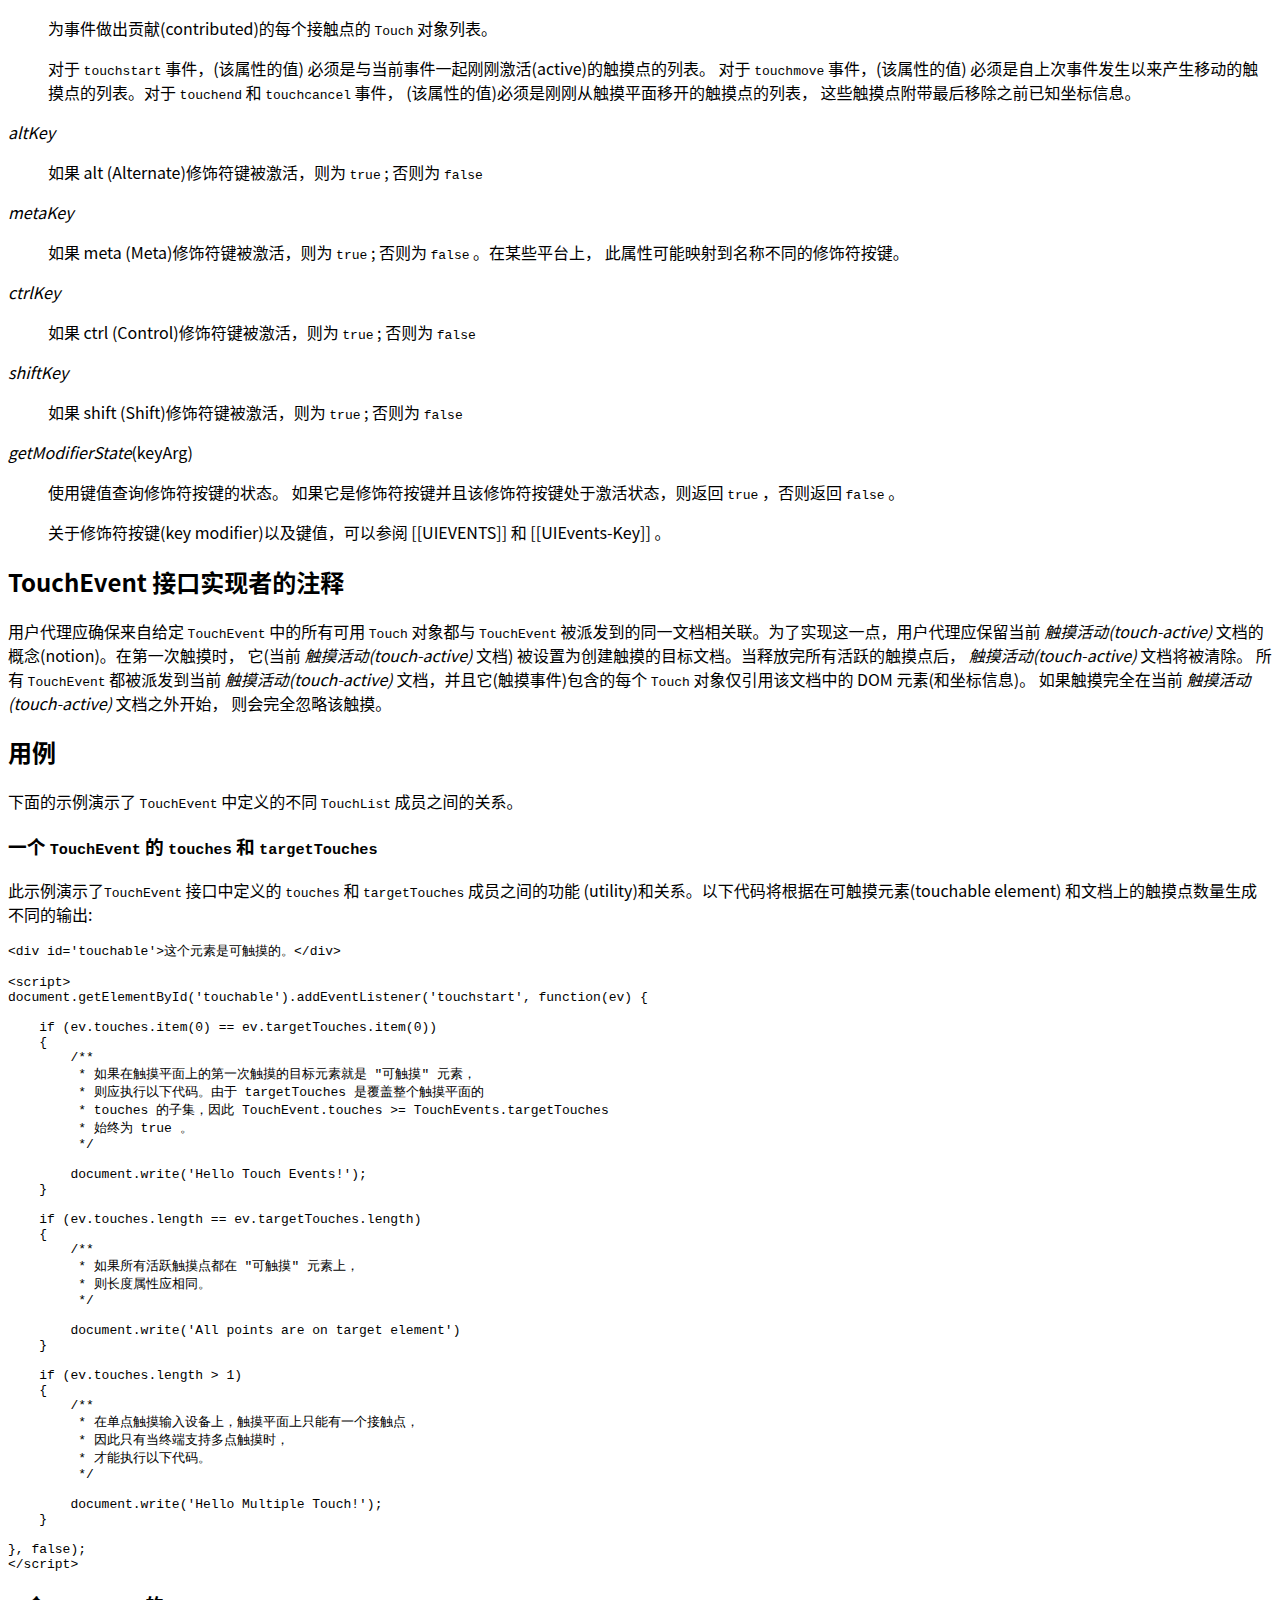
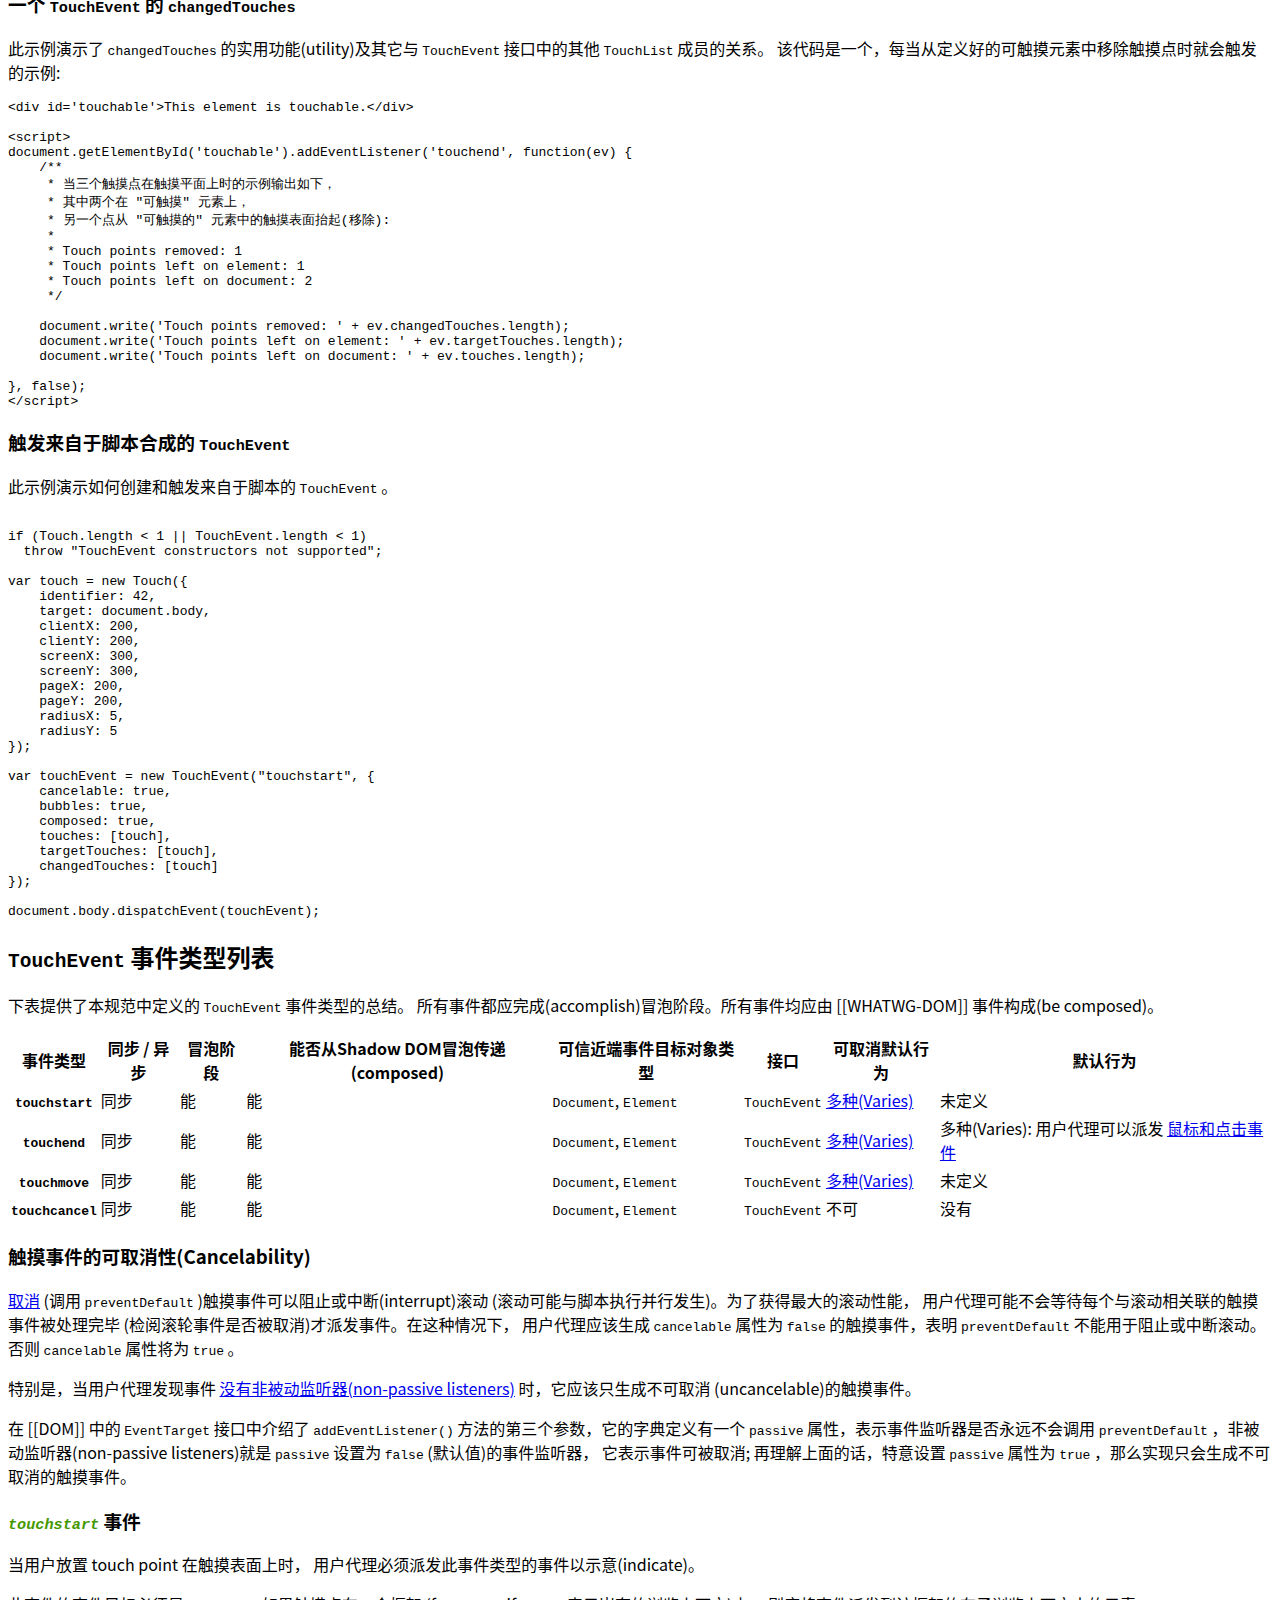
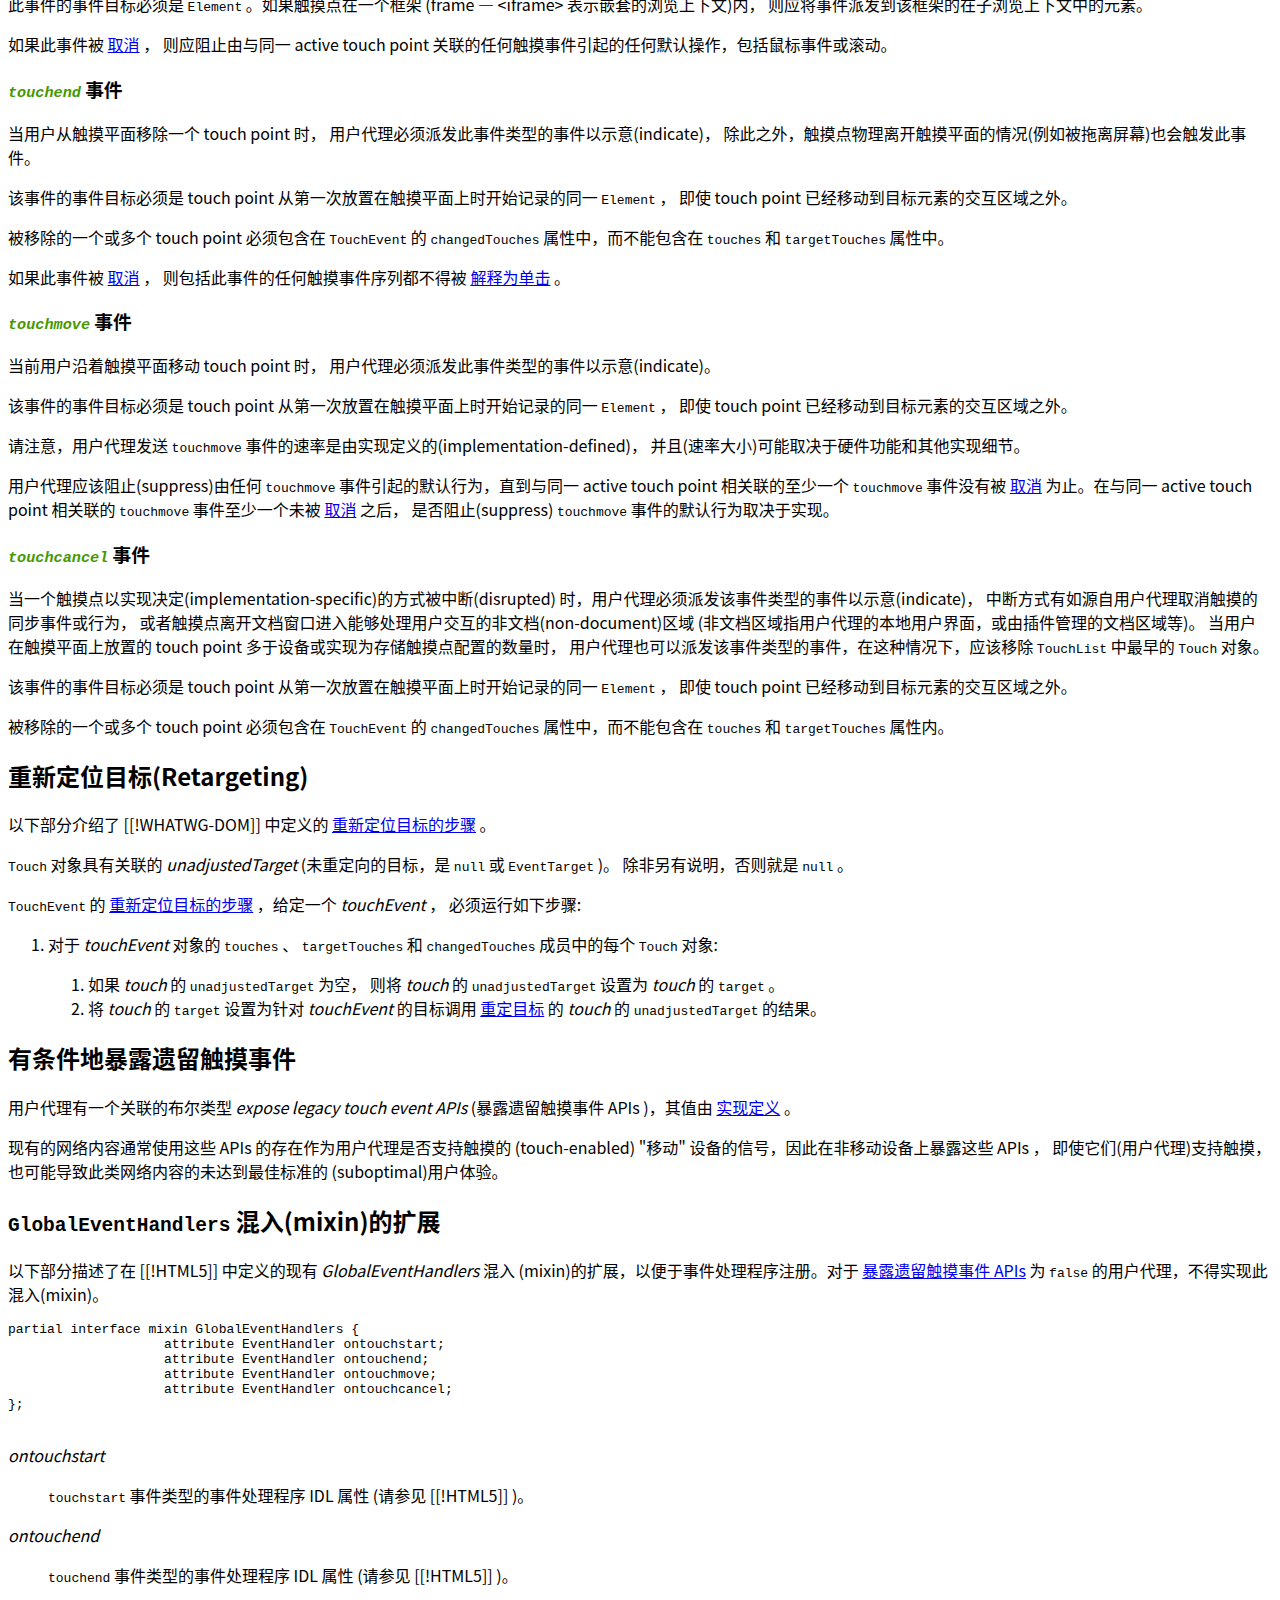
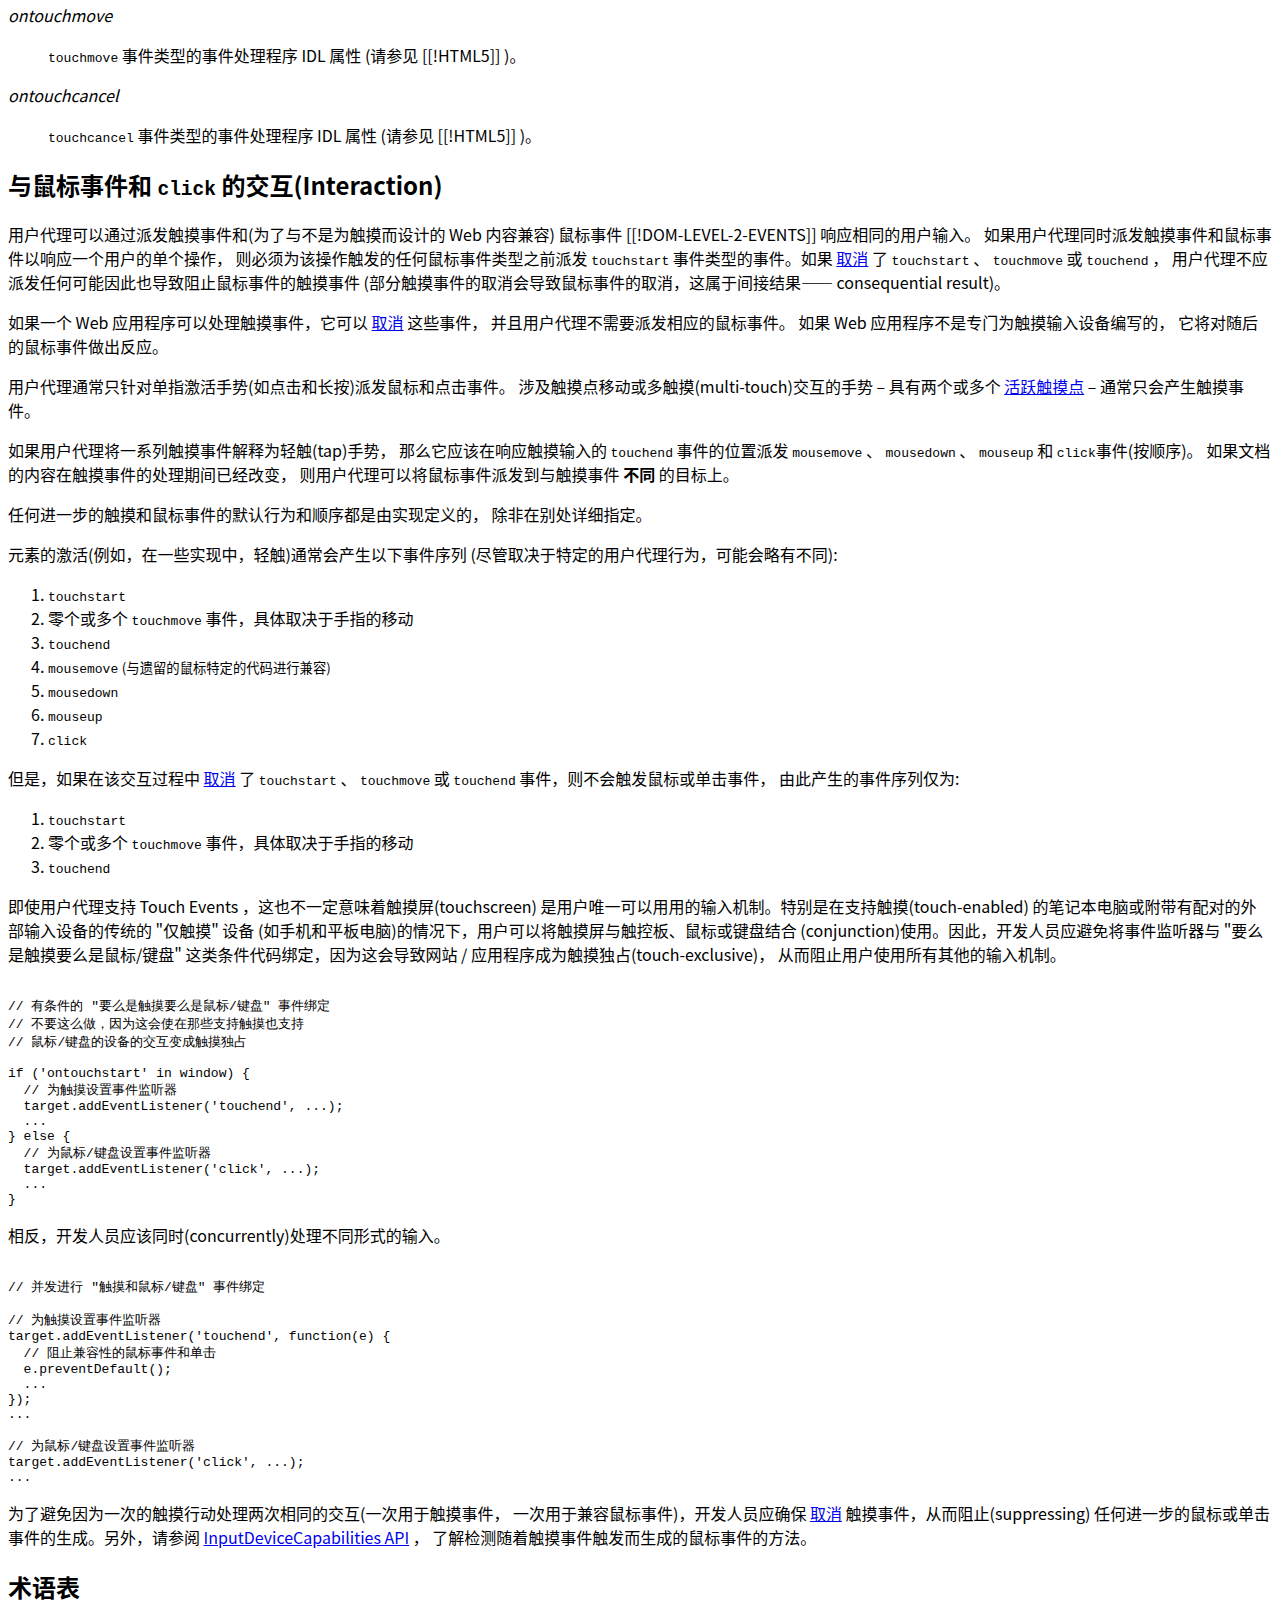
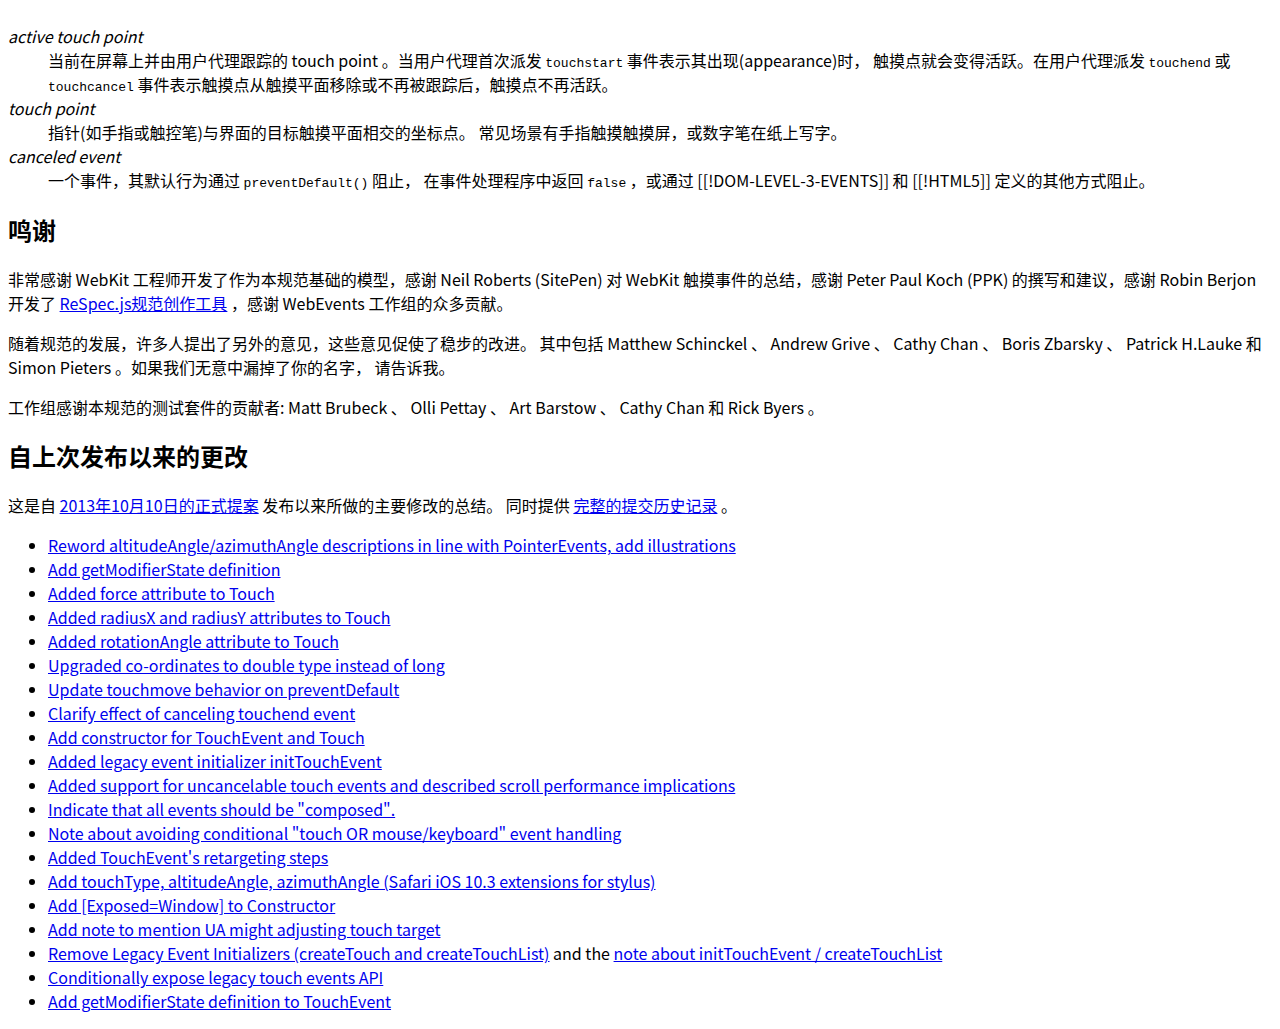
==== commit 2854d0be: "校验:azimuthAngle属性示例图描述" ====
--- a/index.html
+++ b/index.html
@@ -539,7 +539,7 @@
         <figure id="figure_azimuthAngle">
           <img src="images/azimuthAngle.png" alt="azimuthAngle explanation diagram" />
           <figcaption>
-            Example <code>azimuthAngle</code> of π/6 ("4 o'clock").
+            <code>azimuthAngle</code> 属性值为 π/6 ("4 点钟方向")的示例。
           </figcaption>
         </figure>
       </dd>
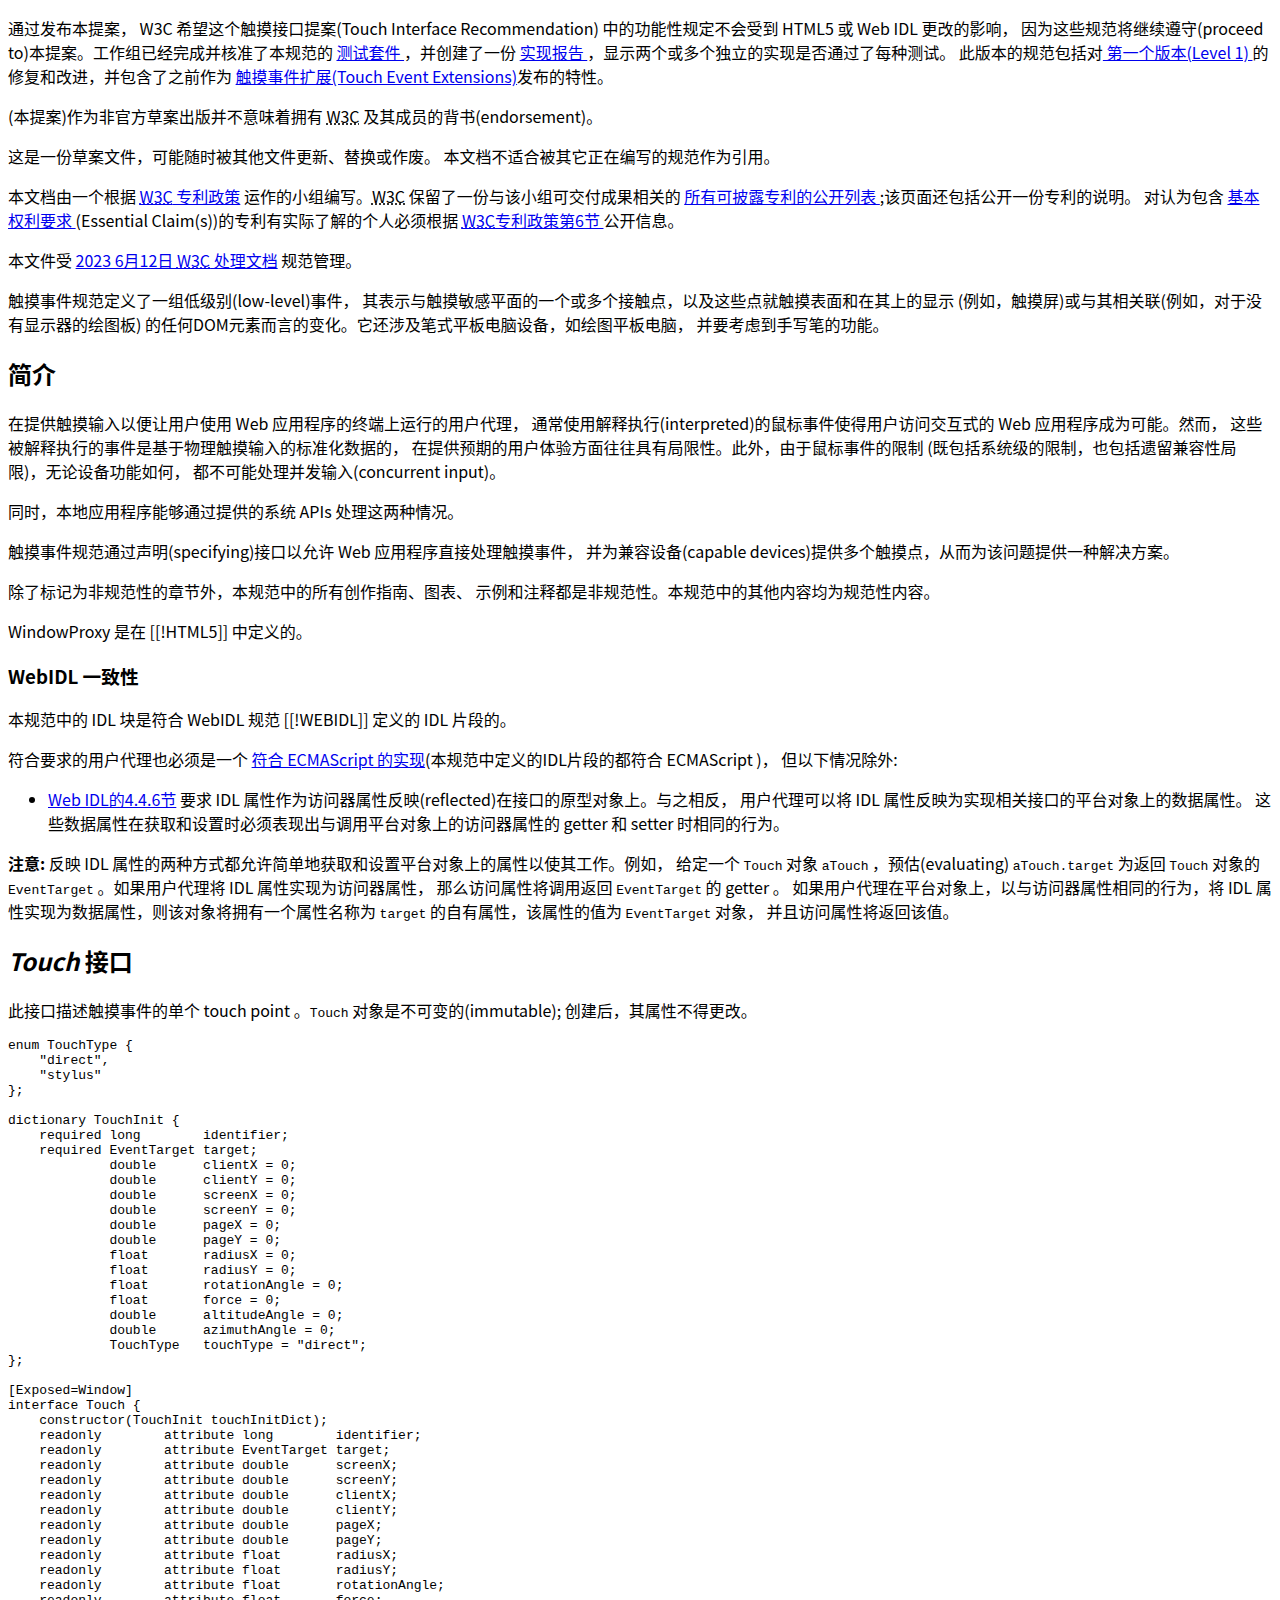
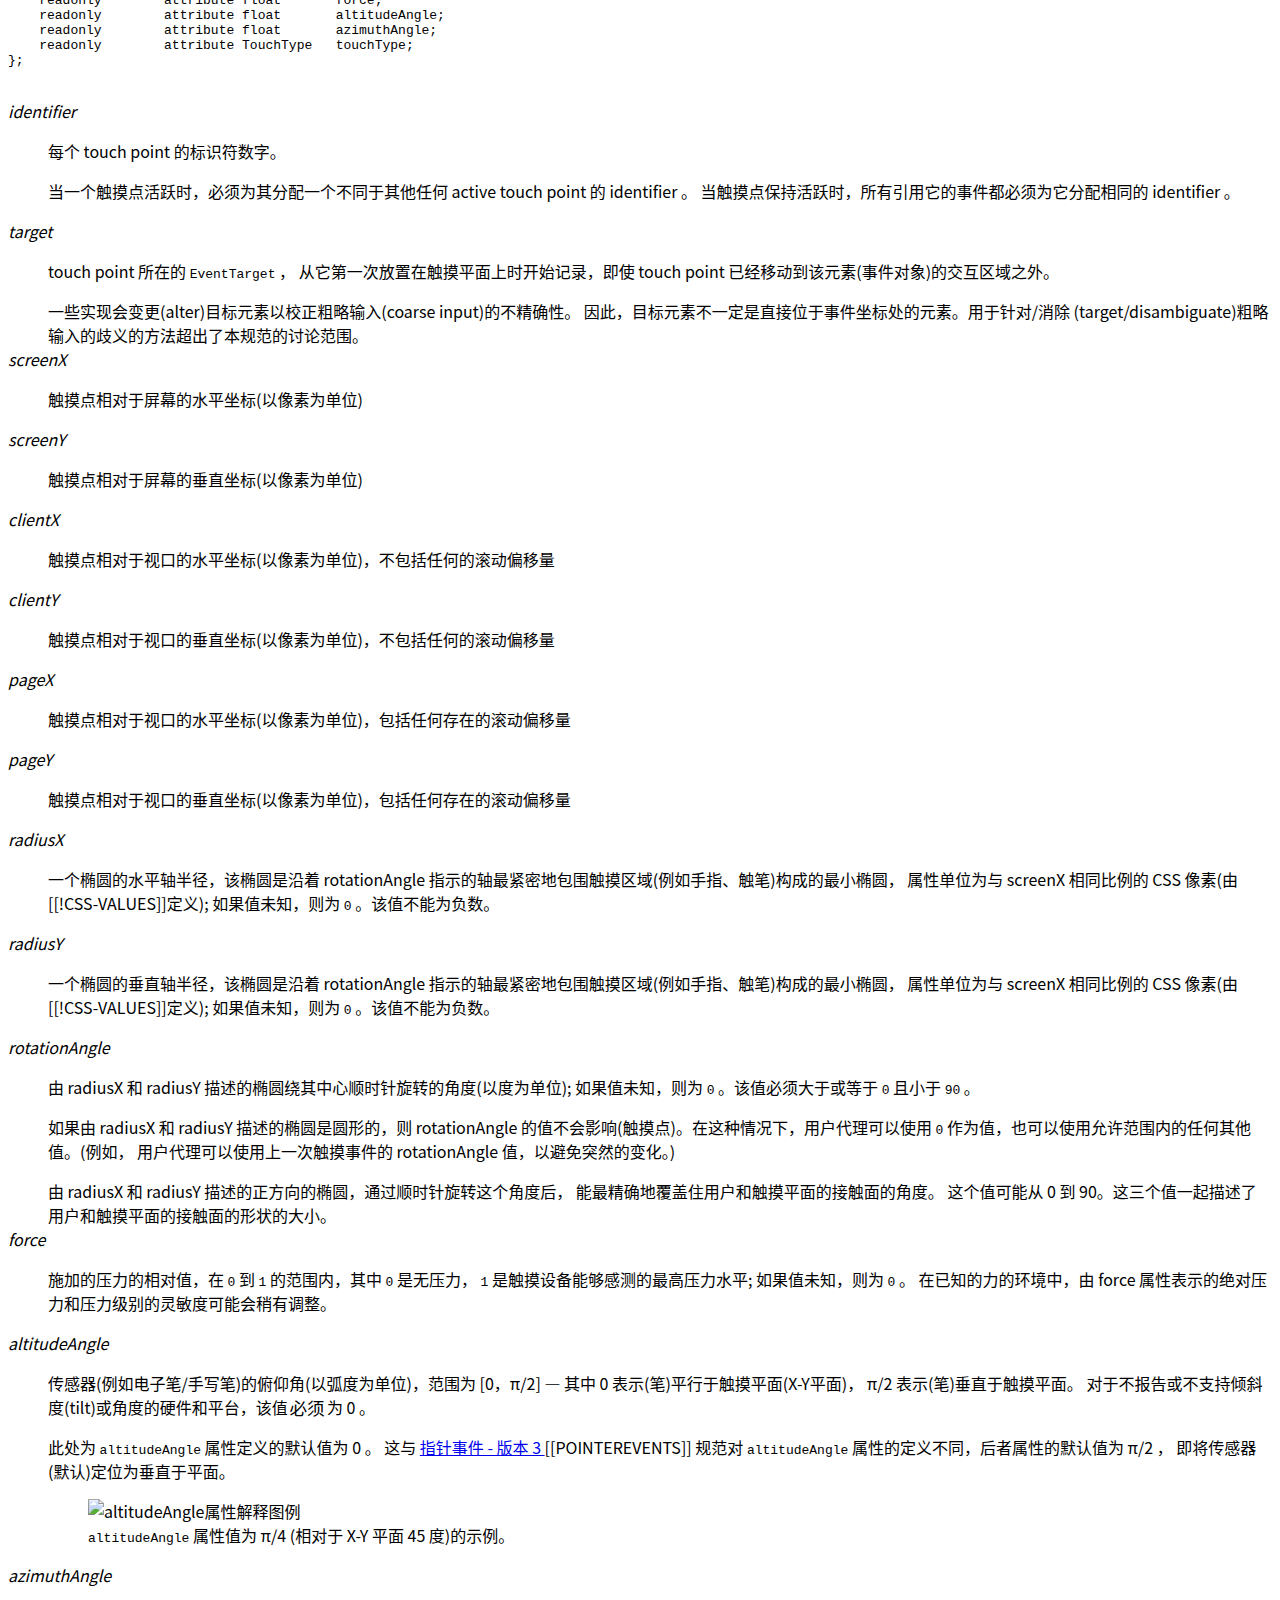
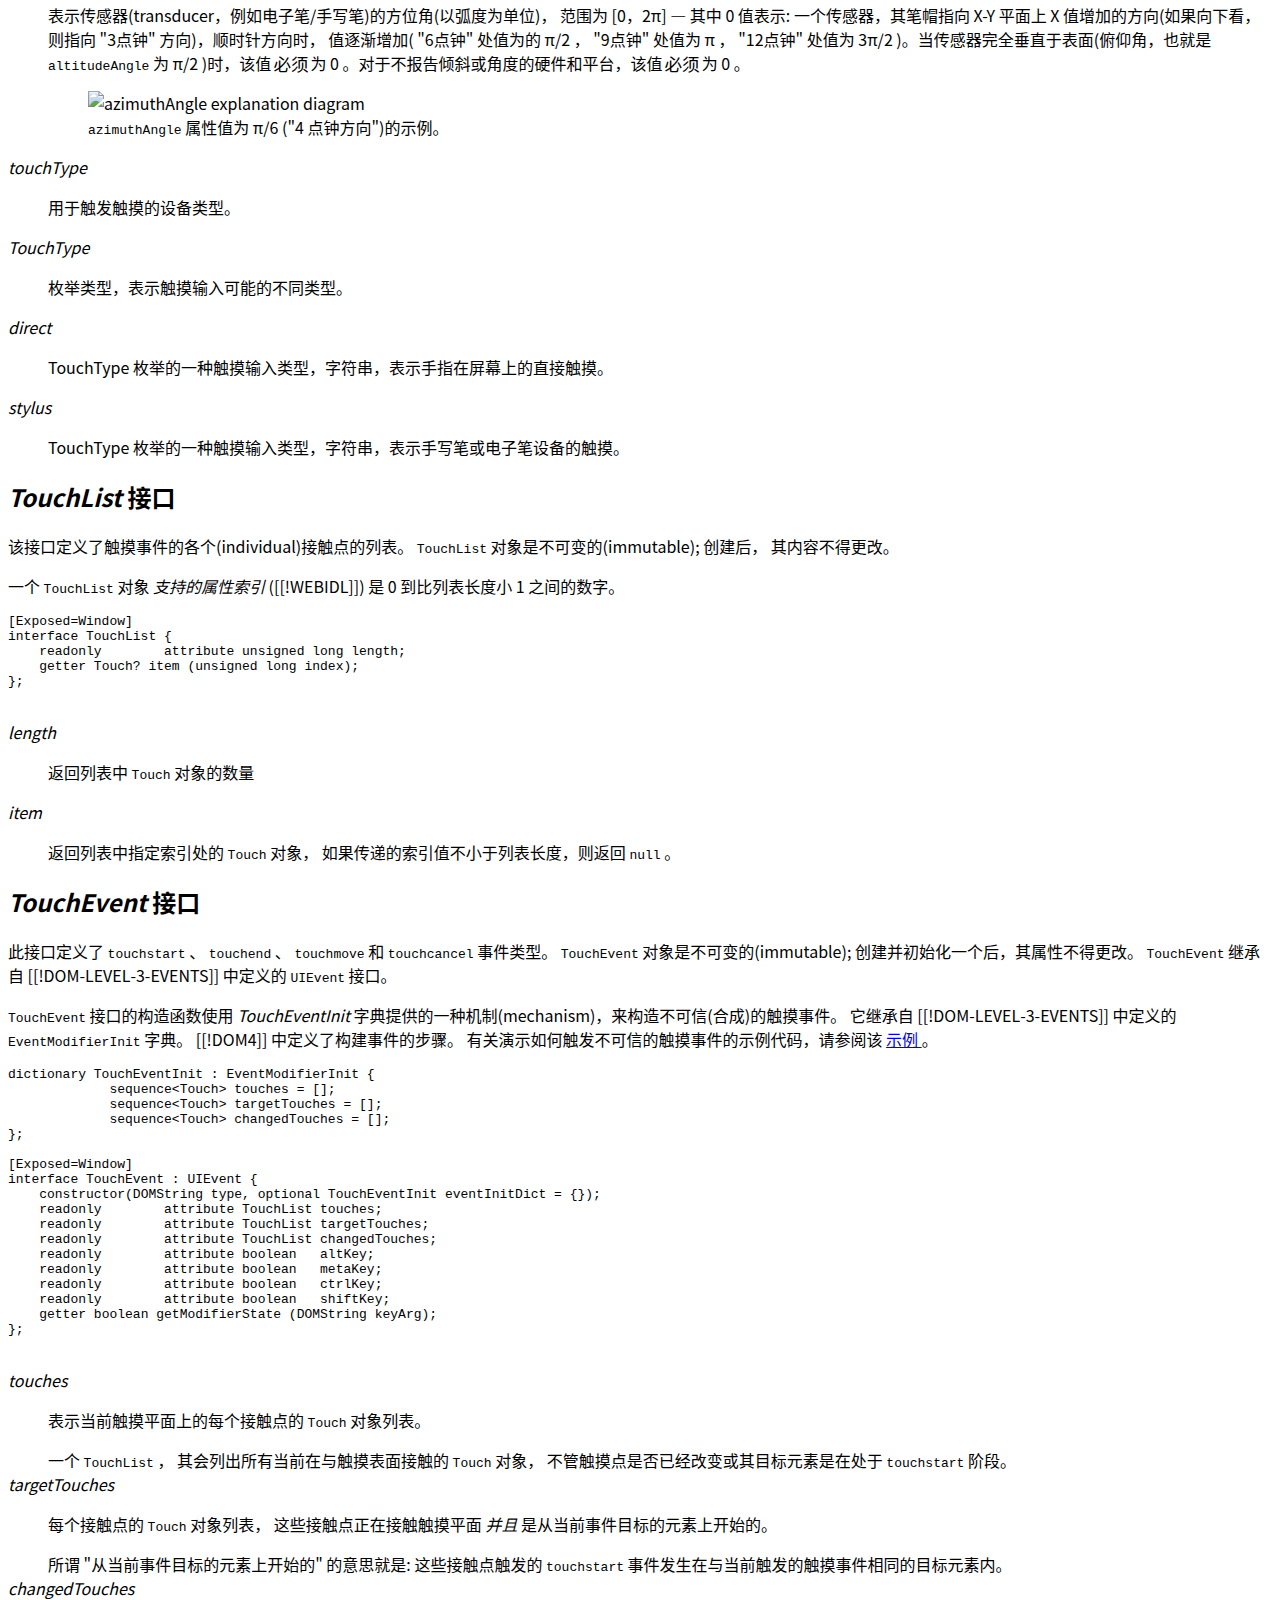
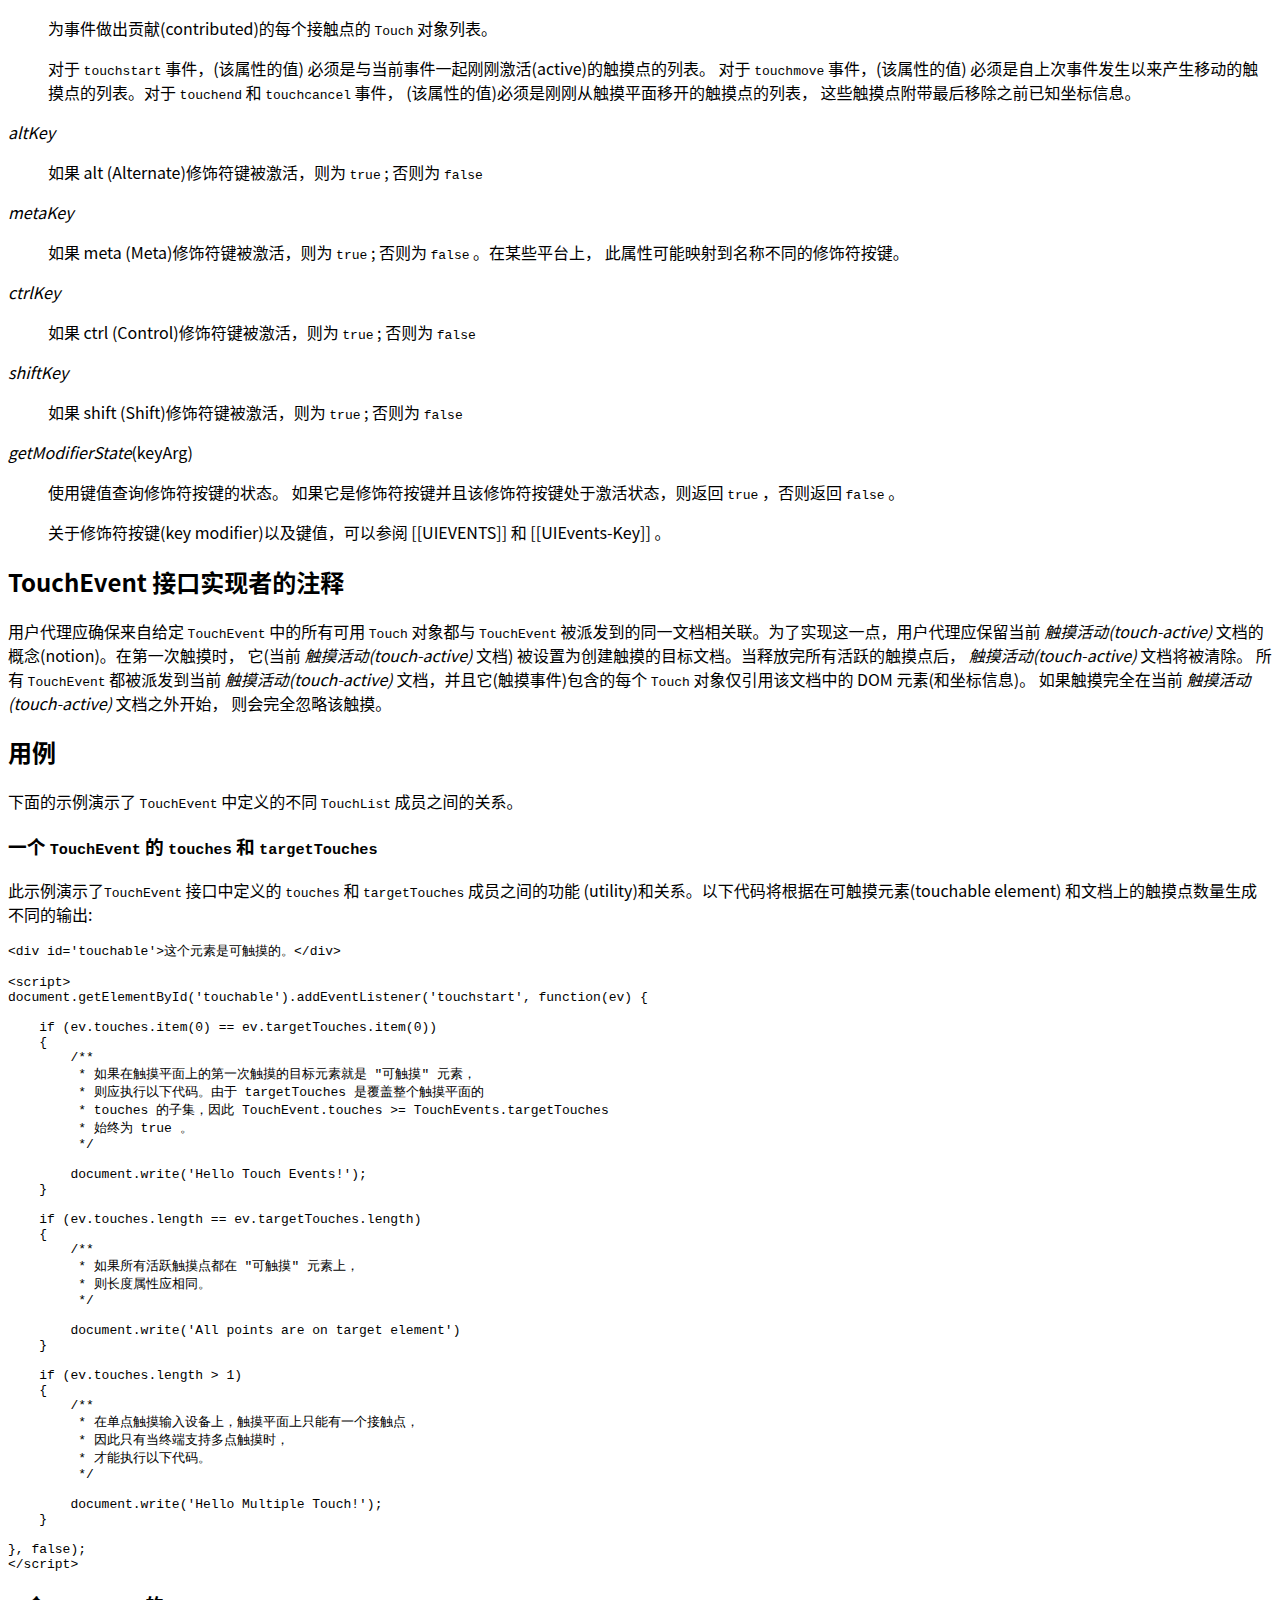
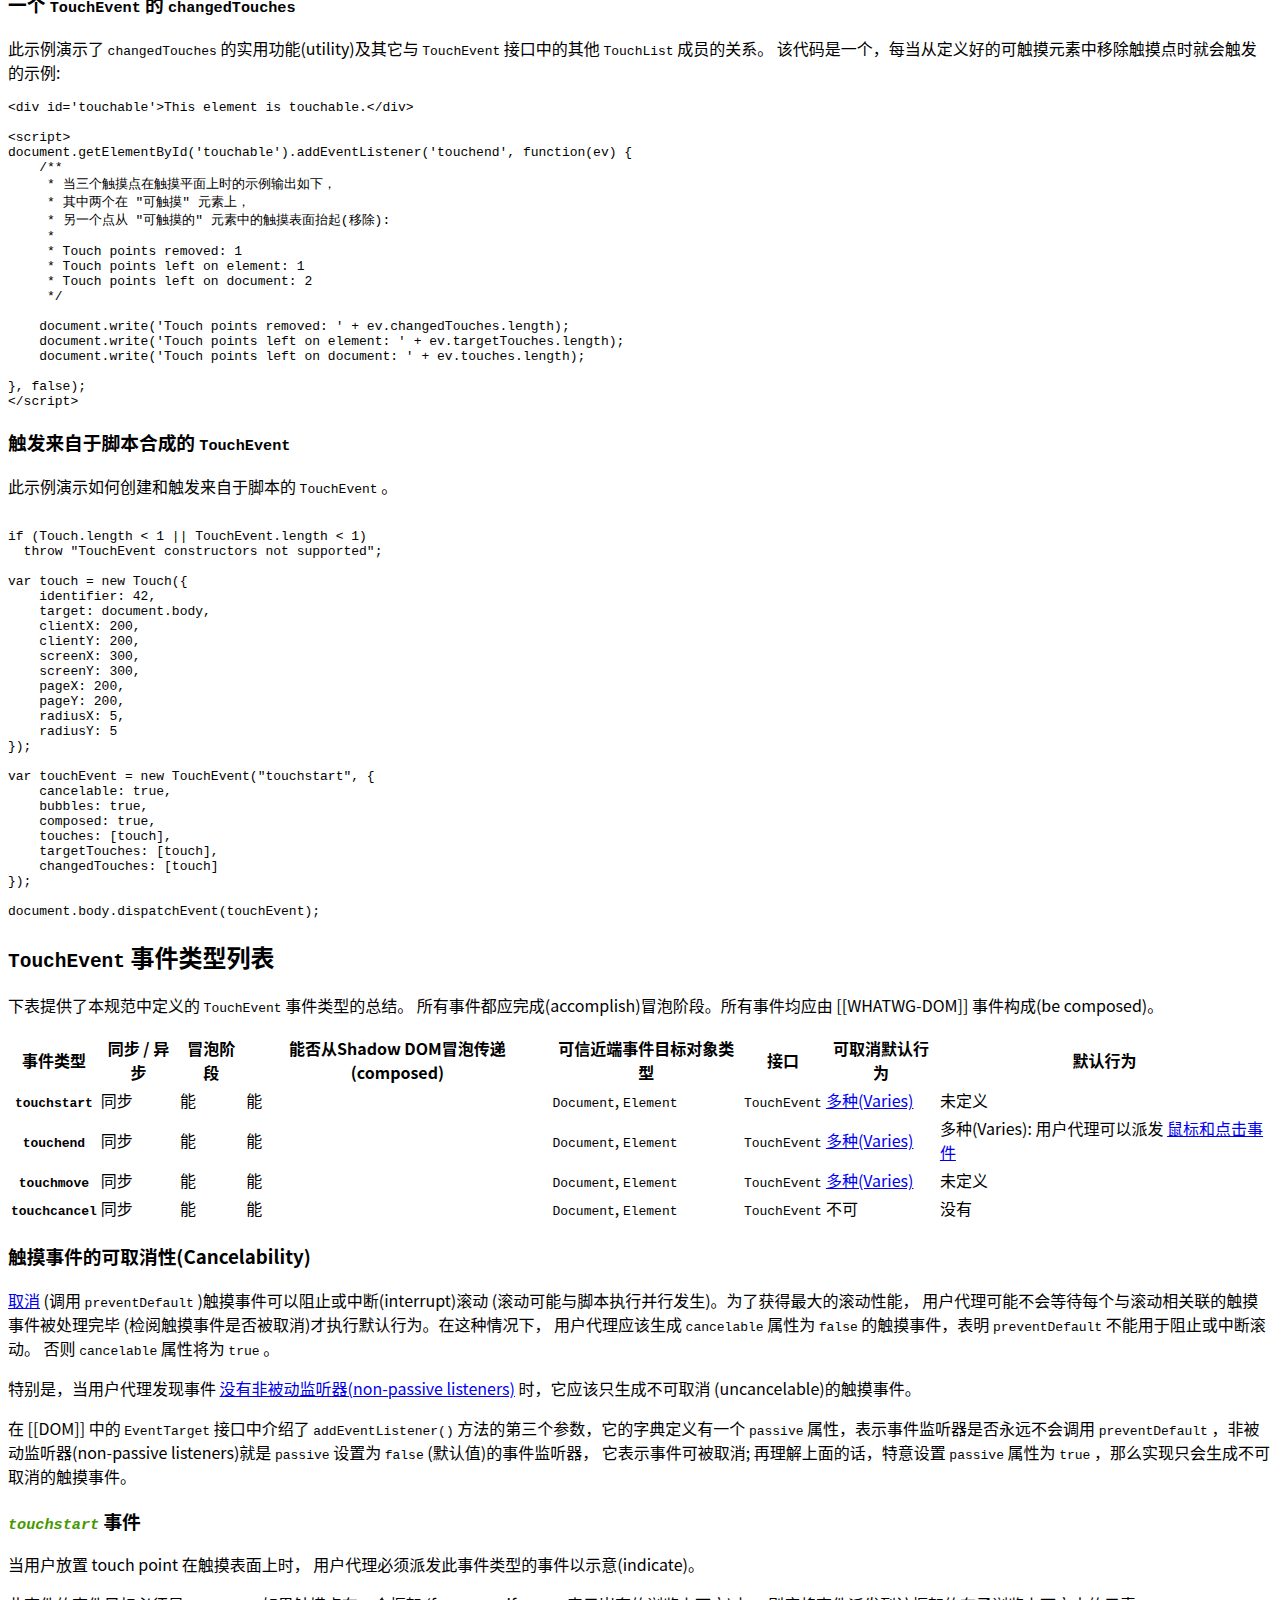
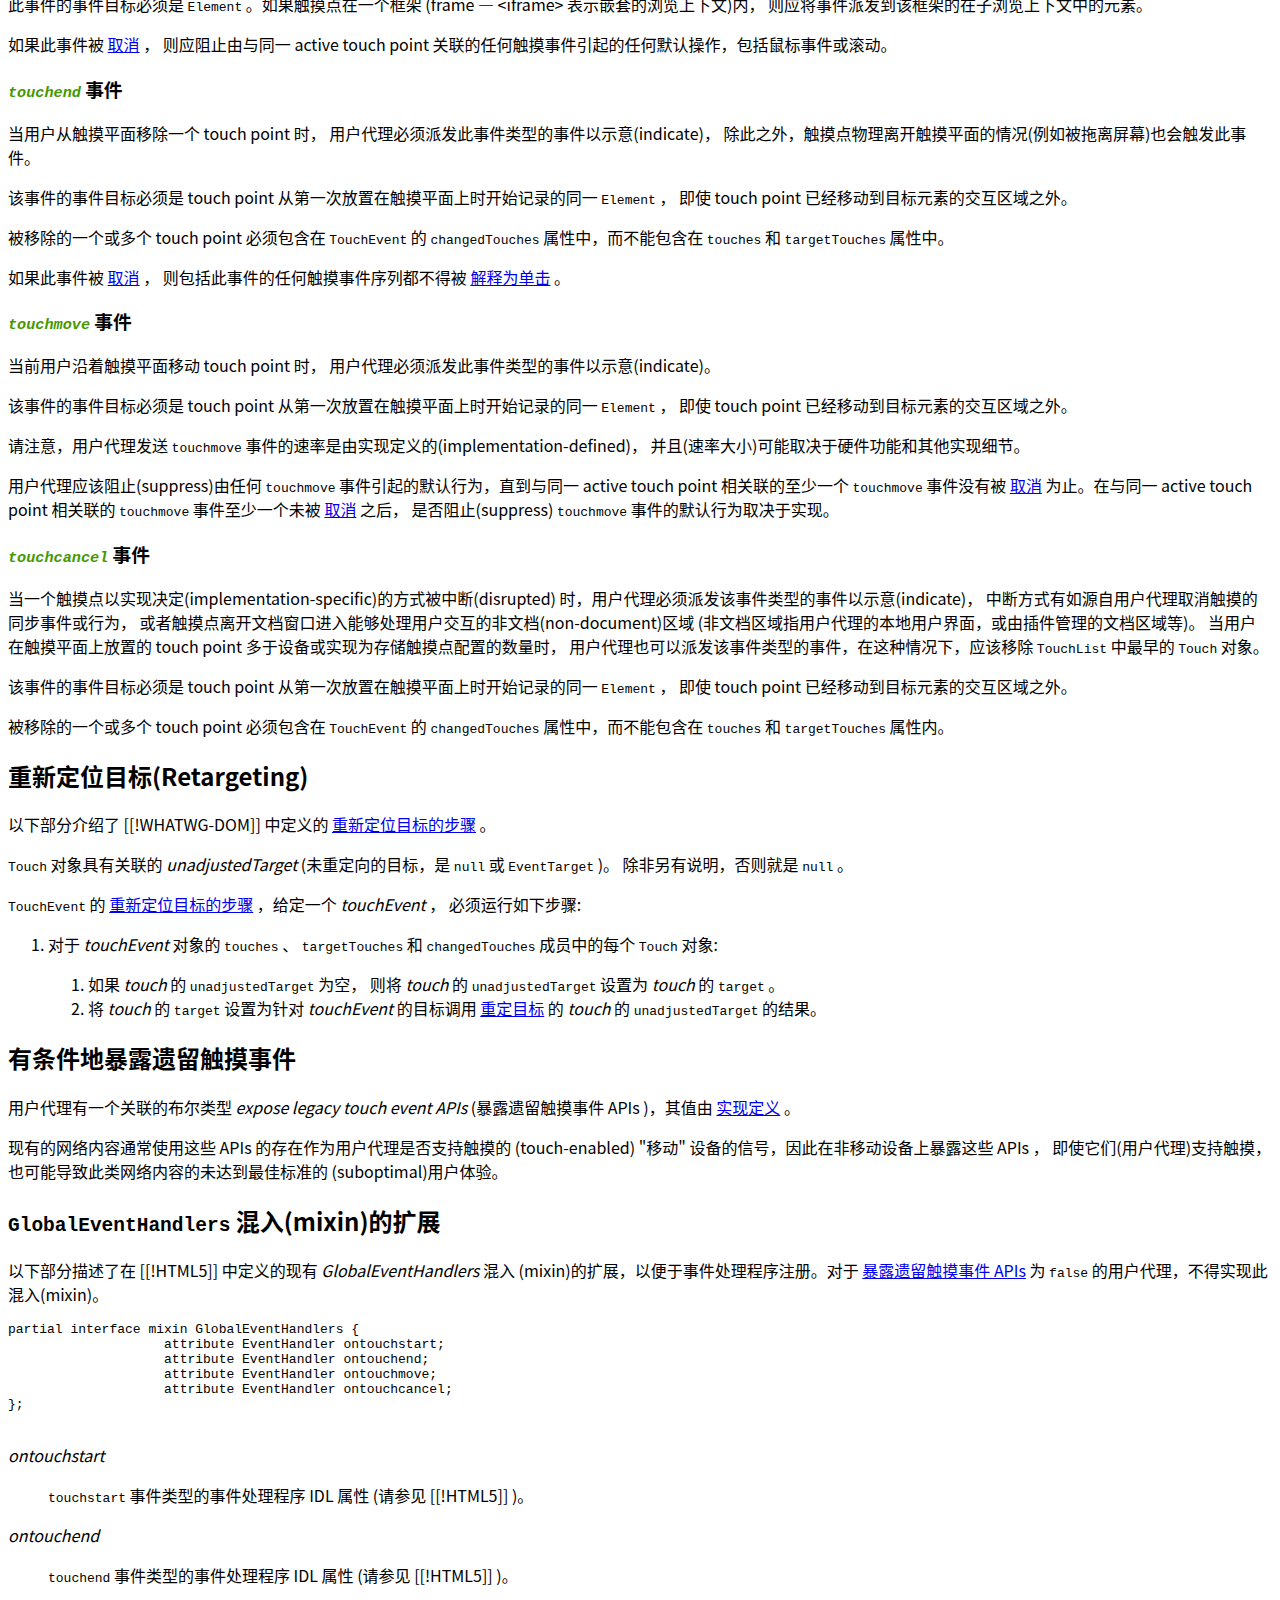
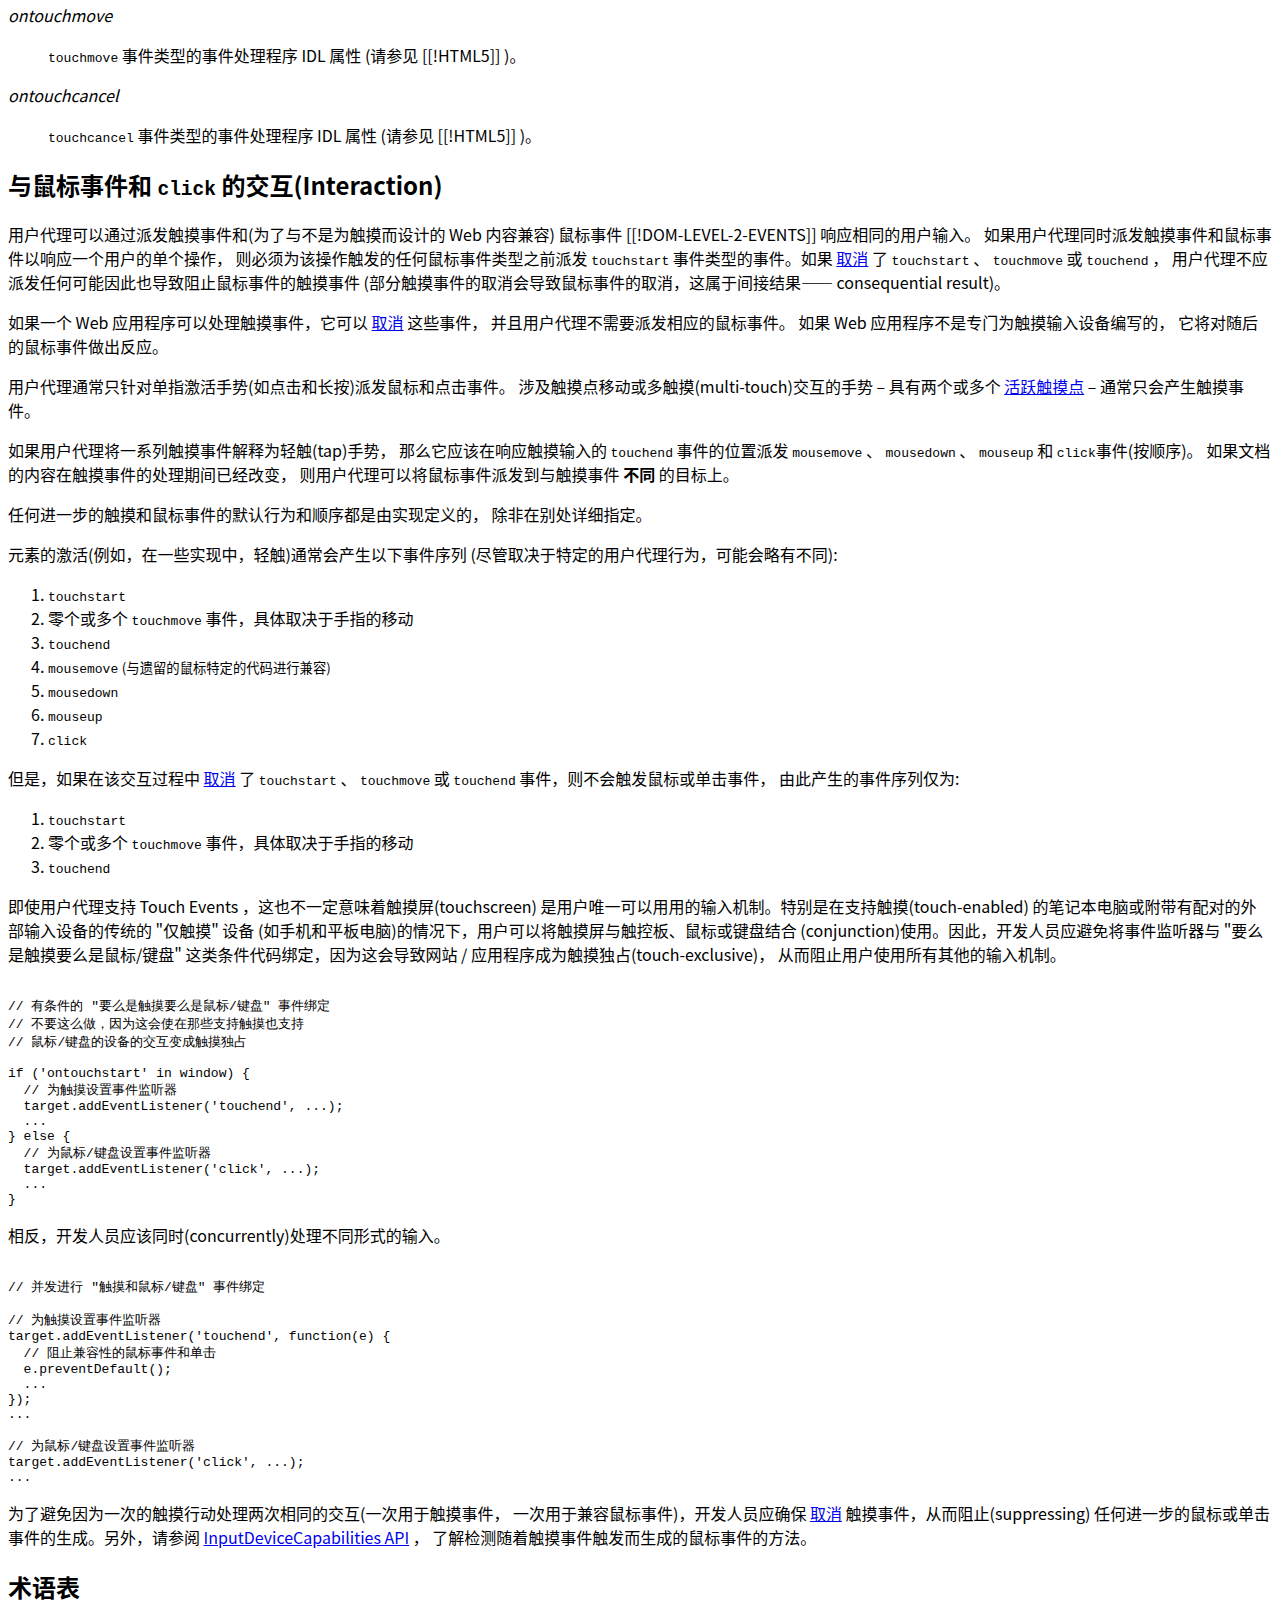
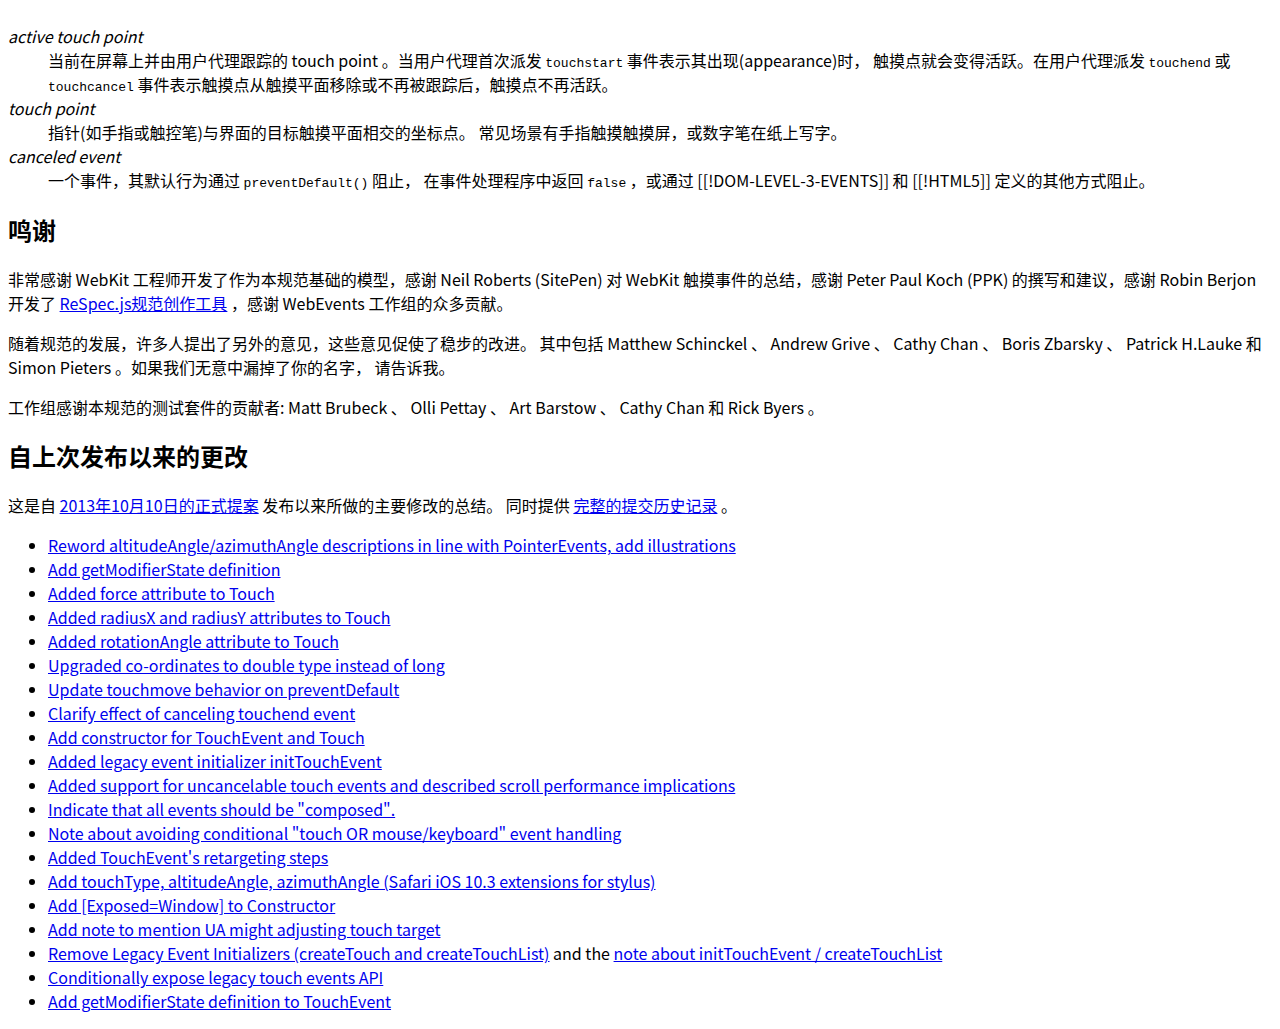
==== commit ab8f9a46: "校验:触摸事件的可取消性" ====
--- a/index.html
+++ b/index.html
@@ -338,7 +338,7 @@
   </section>
 
   <section>
-    <h2><dfn>Touch</dfn> 接口</h2>
+    <h2 id="touch-interface"><dfn>Touch</dfn> 接口</h2>
     <p>
       此接口描述触摸事件的单个 <a>touch point</a> 。<a><code>Touch</code></a>
       对象是不可变的(immutable); 创建后，其属性不得更改。
@@ -573,7 +573,7 @@
   </section>
 
   <section>
-    <h2><dfn>TouchList</dfn> 接口</h2>
+    <h2 id="touchlist-interface"><dfn>TouchList</dfn> 接口</h2>
     <p>
       该接口定义了触摸事件的各个(individual)接触点的列表。
       <a><code>TouchList</code></a> 对象是不可变的(immutable); 创建后，
@@ -608,7 +608,7 @@
   </section>
 
   <section>
-    <h2><dfn>TouchEvent</dfn> 接口</h2>
+    <h2 id="touchevent-interface"><dfn>TouchEvent</dfn> 接口</h2>
     <p>
       此接口定义了 <a><code>touchstart</code></a> 、
       <a><code>touchend</code></a> 、 <a><code>touchmove</code></a> 和
@@ -734,7 +734,7 @@
     </dl>
 
     <section class="informative">
-      <h2>TouchEvent 接口实现者的注释</h2>
+      <h2 id="touchevent-implementer-s-note">TouchEvent 接口实现者的注释</h2>
       <div class="note">
         <p>
           用户代理应确保来自给定 <a><code>TouchEvent</code></a> 中的所有可用
@@ -754,7 +754,7 @@
     </section>
 
     <section class="informative">
-      <h2>用例</h2>
+      <h2 id="usage-examples">用例</h2>
 
       <p>
         下面的示例演示了 <a><code>TouchEvent</code></a> 中定义的不同
@@ -762,7 +762,7 @@
       </p>
 
       <section>
-        <h3>
+        <h3 id="touchevent-touches-targettouches">
           一个 <a><code>TouchEvent</code></a> 的 <code>touches</code> 和
           <code>targetTouches</code>
         </h3>
@@ -819,7 +819,7 @@
       </section>
 
       <section>
-        <h3>
+        <h3 id="changedtouches-of-a-touchevent">
           一个 <a><code>TouchEvent</code></a> 的 <code>changedTouches</code>
         </h3>
 
@@ -855,7 +855,7 @@
       </section>
 
       <section>
-        <h3>
+        <h3 id="firing-a-synthetic-touchevent-from-script">
           触发来自于脚本合成的 <a><code>TouchEvent</code></a>
         </h3>
 
@@ -896,7 +896,7 @@
     </section>
 
     <section class="informative">
-      <h2>
+      <h2 id="list-of-touchevent-types">
         <a><code>TouchEvent</code></a> 事件类型列表
       </h2>
 
@@ -997,7 +997,7 @@
         <code>preventDefault</code> )触摸事件可以阻止或中断(interrupt)滚动
         (滚动可能与脚本执行并行发生)。为了获得最大的滚动性能，
         用户代理可能不会等待每个与滚动相关联的触摸事件被处理完毕
-        (检阅滚轮事件是否被取消)才派发事件。在这种情况下，
+        (检阅触摸事件是否被取消)才执行默认行为。在这种情况下，
         用户代理应该生成 <code>cancelable</code> 属性为 <code>false</code>
         的触摸事件，表明 <code>preventDefault</code> 不能用于阻止或中断滚动。
         否则 <code>cancelable</code> 属性将为 <code>true</code> 。
@@ -1137,7 +1137,7 @@
   </section>
 
   <section>
-    <h2>重新定位目标(Retargeting)</h2>
+    <h2 id="retargeting">重新定位目标(Retargeting)</h2>
     <p>
       以下部分介绍了 [[!WHATWG-DOM]] 中定义的
       <a href="https://dom.spec.whatwg.org/#event-retargeting-steps">
@@ -1181,7 +1181,7 @@
   </section>
 
   <section>
-    <h2>有条件地暴露遗留触摸事件</h2>
+    <h2 id="conditionally-exposing-legacy-touch-event-apis">有条件地暴露遗留触摸事件</h2>
     <p>
       用户代理有一个关联的布尔类型 <dfn data-export="暴露遗留触摸事件API">
         expose legacy touch event APIs</dfn> (暴露遗留触摸事件 APIs )，其值由
@@ -1198,7 +1198,9 @@
   </section>
 
   <section>
-    <h2><code>GlobalEventHandlers</code> 混入(mixin)的扩展</h2>
+    <h2 id="extensions-to-the-globaleventhandlers-mixin">
+      <code>GlobalEventHandlers</code> 混入(mixin)的扩展
+    </h2>
     <p>
       以下部分描述了在 [[!HTML5]] 中定义的现有
       <dfn data-cite="HTML5#globaleventhandlers">GlobalEventHandlers</dfn> 混入
@@ -1380,7 +1382,7 @@
   </section>
 
   <section>
-    <h2>术语表</h2>
+    <h2 id="glossary">术语表</h2>
 
     <dl>
       <dt><dfn>active touch point</dfn></dt>
@@ -1408,7 +1410,7 @@
   </section>
 
   <section class="appendix informative">
-    <h2>鸣谢</h2>
+    <h2 id="acknowledgements">鸣谢</h2>
     <p>
       非常感谢 WebKit 工程师开发了作为本规范基础的模型，感谢 Neil Roberts
       (SitePen) 对 WebKit 触摸事件的总结，感谢 Peter Paul Koch (PPK)
@@ -1431,7 +1433,7 @@
   </section>
 
   <section class="appendix informative">
-    <h2>自上次发布以来的更改</h2>
+    <h2 id="changes-since-last-publication">自上次发布以来的更改</h2>
     <p>
       这是自 <a href="http://www.w3.org/TR/touch-events/">
         2013年10月10日的正式提案</a> 发布以来所做的主要修改的总结。
